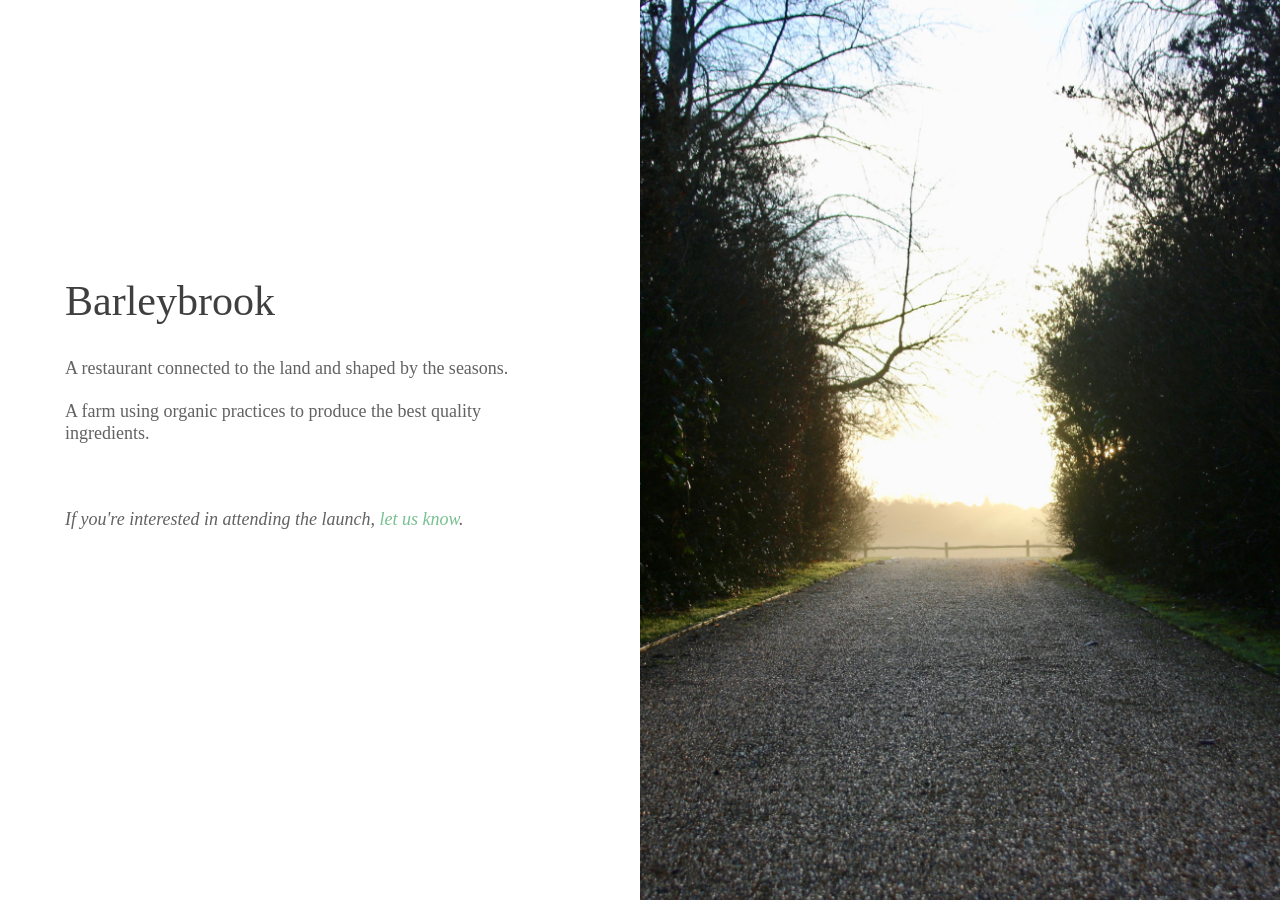
==== index.html @ 2bc791a8 "Barleybrook v2" ====
<!DOCTYPE html>
<html lang="en">
<head>
	<title>Barleybrook</title>
	<meta charset="UTF-8">
	<meta name="viewport" content="width=device-width, initial-scale=1">
<!--===============================================================================================-->	
	<link rel="icon" type="image/png" href="images/icons/favicon1.ico"/>
<!--===============================================================================================-->
	<link rel="stylesheet" type="text/css" href="vendor/bootstrap/css/bootstrap.min.css">
<!--===============================================================================================-->
	<link rel="stylesheet" type="text/css" href="fonts/font-awesome-4.7.0/css/font-awesome.min.css">
<!--===============================================================================================-->
	<link rel="stylesheet" type="text/css" href="fonts/iconic/css/material-design-iconic-font.min.css">
<!--===============================================================================================-->
	<link rel="stylesheet" type="text/css" href="vendor/animate/animate.css">
<!--===============================================================================================-->
	<link rel="stylesheet" type="text/css" href="vendor/select2/select2.min.css">
<!--===============================================================================================-->
	<link rel="stylesheet" type="text/css" href="css/util.css">
	<link rel="stylesheet" type="text/css" href="css/main.css">
<!--===============================================================================================-->
</head>
<body>

	<!-- <script type="text/javascript" src="//downloads.mailchimp.com/js/signup-forms/popup/embed.js" data-dojo-config="usePlainJson: true, isDebug: false"></script><script type="text/javascript">require(["mojo/signup-forms/Loader"], function(L) { L.start({"baseUrl":"mc.us19.list-manage.com","uuid":"035cc3b96e3d96287c7f65a56","lid":"2fcb2c827c"}) })</script>
	
			 -->

	<div class="flex-w flex-str size1 overlay1">
		<div class="flex-w flex-col-sb wsize1 bg0 p-l-65 p-t-37 p-b-50 p-r-80 respon1">
			<div class="wrappic1">
			</div>		
	
			<div class="w-full flex-c-m p-t-80 p-b-90">
				<div class="wsize2">
					<h3 class="l1-txt1 p-b-34 respon3">
						Barleybrook
					</h3>

					<p class="m2-txt1 p-b-46">
						A restaurant connected to the land and shaped by the seasons.<br><br>A farm using organic practices to produce the best quality ingredients.<br><br><br><br><em>If you're interested in attending the launch, <a href="mailto:matthew@barleybrook.com?Subject=Barleybrook - Launch">let us know</a>.</em>
					</p>

					<form class="">
						<div class="" data-validate = "">
							<input class="" type="" name="" placeholder="">

							
						</div>		
					</form>
				</div>
			</div>
			
			<div class="flex-w">
			</div>
		</div>
			

		<div class="wsize1 simpleslide100-parent respon2">
			<!--  -->
			<div class="simpleslide100">
				<div class="simpleslide100-item bg-img1" style="background-image: url('images/bg01.jpg');"></div>
				<div class="simpleslide100-item bg-img1" style="background-image: url('images/bg02.jpg');"></div>
				<div class="simpleslide100-item bg-img1" style="background-image: url('images/bg03.jpg');"></div>
				<div class="simpleslide100-item bg-img1" style="background-image: url('images/bg04.jpg');"></div>
				<div class="simpleslide100-item bg-img1" style="background-image: url('images/bg05.jpg');"></div>
				<div class="simpleslide100-item bg-img1" style="background-image: url('images/bg06.jpg');"></div>
				<div class="simpleslide100-item bg-img1" style="background-image: url('images/bg07.jpg');"></div>
			</div>
		</div>
	</div>

<!--===============================================================================================-->	
	<script src="vendor/jquery/jquery-3.2.1.min.js"></script>
<!--===============================================================================================-->
	<script src="vendor/bootstrap/js/popper.js"></script>
	<script src="vendor/bootstrap/js/bootstrap.min.js"></script>
<!--===============================================================================================-->
	<script src="vendor/select2/select2.min.js"></script>
<!--===============================================================================================-->
	<script src="vendor/tilt/tilt.jquery.min.js"></script>
<!--===============================================================================================-->
	<script src="js/main.js"></script>

</body>
</html>
---- fonts/iconic/css/material-design-iconic-font.min.css ----
@font-face{font-family:Material-Design-Iconic-Font;src:url(../fonts/Material-Design-Iconic-Font.woff2?v=2.2.0) format('woff2'),url(../fonts/Material-Design-Iconic-Font.woff?v=2.2.0) format('woff'),url(../fonts/Material-Design-Iconic-Font.ttf?v=2.2.0) format('truetype')}.zmdi{display:inline-block;font:normal normal normal 14px/1 'Material-Design-Iconic-Font';font-size:inherit;text-rendering:auto;-webkit-font-smoothing:antialiased;-moz-osx-font-smoothing:grayscale}.zmdi-hc-lg{font-size:1.33333333em;line-height:.75em;vertical-align:-15%}.zmdi-hc-2x{font-size:2em}.zmdi-hc-3x{font-size:3em}.zmdi-hc-4x{font-size:4em}.zmdi-hc-5x{font-size:5em}.zmdi-hc-fw{width:1.28571429em;text-align:center}.zmdi-hc-ul{padding-left:0;margin-left:2.14285714em;list-style-type:none}.zmdi-hc-ul>li{position:relative}.zmdi-hc-li{position:absolute;left:-2.14285714em;width:2.14285714em;top:.14285714em;text-align:center}.zmdi-hc-li.zmdi-hc-lg{left:-1.85714286em}.zmdi-hc-border{padding:.1em .25em;border:solid .1em #9e9e9e;border-radius:2px}.zmdi-hc-border-circle{padding:.1em .25em;border:solid .1em #9e9e9e;border-radius:50%}.zmdi.pull-left{float:left;margin-right:.15em}.zmdi.pull-right{float:right;margin-left:.15em}.zmdi-hc-spin{-webkit-animation:zmdi-spin 1.5s infinite linear;animation:zmdi-spin 1.5s infinite linear}.zmdi-hc-spin-reverse{-webkit-animation:zmdi-spin-reverse 1.5s infinite linear;animation:zmdi-spin-reverse 1.5s infinite linear}@-webkit-keyframes zmdi-spin{0%{-webkit-transform:rotate(0deg);transform:rotate(0deg)}100%{-webkit-transform:rotate(359deg);transform:rotate(359deg)}}@keyframes zmdi-spin{0%{-webkit-transform:rotate(0deg);transform:rotate(0deg)}100%{-webkit-transform:rotate(359deg);transform:rotate(359deg)}}@-webkit-keyframes zmdi-spin-reverse{0%{-webkit-transform:rotate(0deg);transform:rotate(0deg)}100%{-webkit-transform:rotate(-359deg);transform:rotate(-359deg)}}@keyframes zmdi-spin-reverse{0%{-webkit-transform:rotate(0deg);transform:rotate(0deg)}100%{-webkit-transform:rotate(-359deg);transform:rotate(-359deg)}}.zmdi-hc-rotate-90{-webkit-transform:rotate(90deg);-ms-transform:rotate(90deg);transform:rotate(90deg)}.zmdi-hc-rotate-180{-webkit-transform:rotate(180deg);-ms-transform:rotate(180deg);transform:rotate(180deg)}.zmdi-hc-rotate-270{-webkit-transform:rotate(270deg);-ms-transform:rotate(270deg);transform:rotate(270deg)}.zmdi-hc-flip-horizontal{-webkit-transform:scale(-1,1);-ms-transform:scale(-1,1);transform:scale(-1,1)}.zmdi-hc-flip-vertical{-webkit-transform:scale(1,-1);-ms-transform:scale(1,-1);transform:scale(1,-1)}.zmdi-hc-stack{position:relative;display:inline-block;width:2em;height:2em;line-height:2em;vertical-align:middle}.zmdi-hc-stack-1x,.zmdi-hc-stack-2x{position:absolute;left:0;width:100%;text-align:center}.zmdi-hc-stack-1x{line-height:inherit}.zmdi-hc-stack-2x{font-size:2em}.zmdi-hc-inverse{color:#fff}.zmdi-3d-rotation:before{content:'\f101'}.zmdi-airplane-off:before{content:'\f102'}.zmdi-airplane:before{content:'\f103'}.zmdi-album:before{content:'\f104'}.zmdi-archive:before{content:'\f105'}.zmdi-assignment-account:before{content:'\f106'}.zmdi-assignment-alert:before{content:'\f107'}.zmdi-assignment-check:before{content:'\f108'}.zmdi-assignment-o:before{content:'\f109'}.zmdi-assignment-return:before{content:'\f10a'}.zmdi-assignment-returned:before{content:'\f10b'}.zmdi-assignment:before{content:'\f10c'}.zmdi-attachment-alt:before{content:'\f10d'}.zmdi-attachment:before{content:'\f10e'}.zmdi-audio:before{content:'\f10f'}.zmdi-badge-check:before{content:'\f110'}.zmdi-balance-wallet:before{content:'\f111'}.zmdi-balance:before{content:'\f112'}.zmdi-battery-alert:before{content:'\f113'}.zmdi-battery-flash:before{content:'\f114'}.zmdi-battery-unknown:before{content:'\f115'}.zmdi-battery:before{content:'\f116'}.zmdi-bike:before{content:'\f117'}.zmdi-block-alt:before{content:'\f118'}.zmdi-block:before{content:'\f119'}.zmdi-boat:before{content:'\f11a'}.zmdi-book-image:before{content:'\f11b'}.zmdi-book:before{content:'\f11c'}.zmdi-bookmark-outline:before{content:'\f11d'}.zmdi-bookmark:before{content:'\f11e'}.zmdi-brush:before{content:'\f11f'}.zmdi-bug:before{content:'\f120'}.zmdi-bus:before{content:'\f121'}.zmdi-cake:before{content:'\f122'}.zmdi-car-taxi:before{content:'\f123'}.zmdi-car-wash:before{content:'\f124'}.zmdi-car:before{content:'\f125'}.zmdi-card-giftcard:before{content:'\f126'}.zmdi-card-membership:before{content:'\f127'}.zmdi-card-travel:before{content:'\f128'}.zmdi-card:before{content:'\f129'}.zmdi-case-check:before{content:'\f12a'}.zmdi-case-download:before{content:'\f12b'}.zmdi-case-play:before{content:'\f12c'}.zmdi-case:before{content:'\f12d'}.zmdi-cast-connected:before{content:'\f12e'}.zmdi-cast:before{content:'\f12f'}.zmdi-chart-donut:before{content:'\f130'}.zmdi-chart:before{content:'\f131'}.zmdi-city-alt:before{content:'\f132'}.zmdi-city:before{content:'\f133'}.zmdi-close-circle-o:before{content:'\f134'}.zmdi-close-circle:before{content:'\f135'}.zmdi-close:before{content:'\f136'}.zmdi-cocktail:before{content:'\f137'}.zmdi-code-setting:before{content:'\f138'}.zmdi-code-smartphone:before{content:'\f139'}.zmdi-code:before{content:'\f13a'}.zmdi-coffee:before{content:'\f13b'}.zmdi-collection-bookmark:before{content:'\f13c'}.zmdi-collection-case-play:before{content:'\f13d'}.zmdi-collection-folder-image:before{content:'\f13e'}.zmdi-collection-image-o:before{content:'\f13f'}.zmdi-collection-image:before{content:'\f140'}.zmdi-collection-item-1:before{content:'\f141'}.zmdi-collection-item-2:before{content:'\f142'}.zmdi-collection-item-3:before{content:'\f143'}.zmdi-collection-item-4:before{content:'\f144'}.zmdi-collection-item-5:before{content:'\f145'}.zmdi-collection-item-6:before{content:'\f146'}.zmdi-collection-item-7:before{content:'\f147'}.zmdi-collection-item-8:before{content:'\f148'}.zmdi-collection-item-9-plus:before{content:'\f149'}.zmdi-collection-item-9:before{content:'\f14a'}.zmdi-collection-item:before{content:'\f14b'}.zmdi-collection-music:before{content:'\f14c'}.zmdi-collection-pdf:before{content:'\f14d'}.zmdi-collection-plus:before{content:'\f14e'}.zmdi-collection-speaker:before{content:'\f14f'}.zmdi-collection-text:before{content:'\f150'}.zmdi-collection-video:before{content:'\f151'}.zmdi-compass:before{content:'\f152'}.zmdi-cutlery:before{content:'\f153'}.zmdi-delete:before{content:'\f154'}.zmdi-dialpad:before{content:'\f155'}.zmdi-dns:before{content:'\f156'}.zmdi-drink:before{content:'\f157'}.zmdi-edit:before{content:'\f158'}.zmdi-email-open:before{content:'\f159'}.zmdi-email:before{content:'\f15a'}.zmdi-eye-off:before{content:'\f15b'}.zmdi-eye:before{content:'\f15c'}.zmdi-eyedropper:before{content:'\f15d'}.zmdi-favorite-outline:before{content:'\f15e'}.zmdi-favorite:before{content:'\f15f'}.zmdi-filter-list:before{content:'\f160'}.zmdi-fire:before{content:'\f161'}.zmdi-flag:before{content:'\f162'}.zmdi-flare:before{content:'\f163'}.zmdi-flash-auto:before{content:'\f164'}.zmdi-flash-off:before{content:'\f165'}.zmdi-flash:before{content:'\f166'}.zmdi-flip:before{content:'\f167'}.zmdi-flower-alt:before{content:'\f168'}.zmdi-flower:before{content:'\f169'}.zmdi-font:before{content:'\f16a'}.zmdi-fullscreen-alt:before{content:'\f16b'}.zmdi-fullscreen-exit:before{content:'\f16c'}.zmdi-fullscreen:before{content:'\f16d'}.zmdi-functions:before{content:'\f16e'}.zmdi-gas-station:before{content:'\f16f'}.zmdi-gesture:before{content:'\f170'}.zmdi-globe-alt:before{content:'\f171'}.zmdi-globe-lock:before{content:'\f172'}.zmdi-globe:before{content:'\f173'}.zmdi-graduation-cap:before{content:'\f174'}.zmdi-home:before{content:'\f175'}.zmdi-hospital-alt:before{content:'\f176'}.zmdi-hospital:before{content:'\f177'}.zmdi-hotel:before{content:'\f178'}.zmdi-hourglass-alt:before{content:'\f179'}.zmdi-hourglass-outline:before{content:'\f17a'}.zmdi-hourglass:before{content:'\f17b'}.zmdi-http:before{content:'\f17c'}.zmdi-image-alt:before{content:'\f17d'}.zmdi-image-o:before{content:'\f17e'}.zmdi-image:before{content:'\f17f'}.zmdi-inbox:before{content:'\f180'}.zmdi-invert-colors-off:before{content:'\f181'}.zmdi-invert-colors:before{content:'\f182'}.zmdi-key:before{content:'\f183'}.zmdi-label-alt-outline:before{content:'\f184'}.zmdi-label-alt:before{content:'\f185'}.zmdi-label-heart:before{content:'\f186'}.zmdi-label:before{content:'\f187'}.zmdi-labels:before{content:'\f188'}.zmdi-lamp:before{content:'\f189'}.zmdi-landscape:before{content:'\f18a'}.zmdi-layers-off:before{content:'\f18b'}.zmdi-layers:before{content:'\f18c'}.zmdi-library:before{content:'\f18d'}.zmdi-link:before{content:'\f18e'}.zmdi-lock-open:before{content:'\f18f'}.zmdi-lock-outline:before{content:'\f190'}.zmdi-lock:before{content:'\f191'}.zmdi-mail-reply-all:before{content:'\f192'}.zmdi-mail-reply:before{content:'\f193'}.zmdi-mail-send:before{content:'\f194'}.zmdi-mall:before{content:'\f195'}.zmdi-map:before{content:'\f196'}.zmdi-menu:before{content:'\f197'}.zmdi-money-box:before{content:'\f198'}.zmdi-money-off:before{content:'\f199'}.zmdi-money:before{content:'\f19a'}.zmdi-more-vert:before{content:'\f19b'}.zmdi-more:before{content:'\f19c'}.zmdi-movie-alt:before{content:'\f19d'}.zmdi-movie:before{content:'\f19e'}.zmdi-nature-people:before{content:'\f19f'}.zmdi-nature:before{content:'\f1a0'}.zmdi-navigation:before{content:'\f1a1'}.zmdi-open-in-browser:before{content:'\f1a2'}.zmdi-open-in-new:before{content:'\f1a3'}.zmdi-palette:before{content:'\f1a4'}.zmdi-parking:before{content:'\f1a5'}.zmdi-pin-account:before{content:'\f1a6'}.zmdi-pin-assistant:before{content:'\f1a7'}.zmdi-pin-drop:before{content:'\f1a8'}.zmdi-pin-help:before{content:'\f1a9'}.zmdi-pin-off:before{content:'\f1aa'}.zmdi-pin:before{content:'\f1ab'}.zmdi-pizza:before{content:'\f1ac'}.zmdi-plaster:before{content:'\f1ad'}.zmdi-power-setting:before{content:'\f1ae'}.zmdi-power:before{content:'\f1af'}.zmdi-print:before{content:'\f1b0'}.zmdi-puzzle-piece:before{content:'\f1b1'}.zmdi-quote:before{content:'\f1b2'}.zmdi-railway:before{content:'\f1b3'}.zmdi-receipt:before{content:'\f1b4'}.zmdi-refresh-alt:before{content:'\f1b5'}.zmdi-refresh-sync-alert:before{content:'\f1b6'}.zmdi-refresh-sync-off:before{content:'\f1b7'}.zmdi-refresh-sync:before{content:'\f1b8'}.zmdi-refresh:before{content:'\f1b9'}.zmdi-roller:before{content:'\f1ba'}.zmdi-ruler:before{content:'\f1bb'}.zmdi-scissors:before{content:'\f1bc'}.zmdi-screen-rotation-lock:before{content:'\f1bd'}.zmdi-screen-rotation:before{content:'\f1be'}.zmdi-search-for:before{content:'\f1bf'}.zmdi-search-in-file:before{content:'\f1c0'}.zmdi-search-in-page:before{content:'\f1c1'}.zmdi-search-replace:before{content:'\f1c2'}.zmdi-search:before{content:'\f1c3'}.zmdi-seat:before{content:'\f1c4'}.zmdi-settings-square:before{content:'\f1c5'}.zmdi-settings:before{content:'\f1c6'}.zmdi-shield-check:before{content:'\f1c7'}.zmdi-shield-security:before{content:'\f1c8'}.zmdi-shopping-basket:before{content:'\f1c9'}.zmdi-shopping-cart-plus:before{content:'\f1ca'}.zmdi-shopping-cart:before{content:'\f1cb'}.zmdi-sign-in:before{content:'\f1cc'}.zmdi-sort-amount-asc:before{content:'\f1cd'}.zmdi-sort-amount-desc:before{content:'\f1ce'}.zmdi-sort-asc:before{content:'\f1cf'}.zmdi-sort-desc:before{content:'\f1d0'}.zmdi-spellcheck:before{content:'\f1d1'}.zmdi-storage:before{content:'\f1d2'}.zmdi-store-24:before{content:'\f1d3'}.zmdi-store:before{content:'\f1d4'}.zmdi-subway:before{content:'\f1d5'}.zmdi-sun:before{content:'\f1d6'}.zmdi-tab-unselected:before{content:'\f1d7'}.zmdi-tab:before{content:'\f1d8'}.zmdi-tag-close:before{content:'\f1d9'}.zmdi-tag-more:before{content:'\f1da'}.zmdi-tag:before{content:'\f1db'}.zmdi-thumb-down:before{content:'\f1dc'}.zmdi-thumb-up-down:before{content:'\f1dd'}.zmdi-thumb-up:before{content:'\f1de'}.zmdi-ticket-star:before{content:'\f1df'}.zmdi-toll:before{content:'\f1e0'}.zmdi-toys:before{content:'\f1e1'}.zmdi-traffic:before{content:'\f1e2'}.zmdi-translate:before{content:'\f1e3'}.zmdi-triangle-down:before{content:'\f1e4'}.zmdi-triangle-up:before{content:'\f1e5'}.zmdi-truck:before{content:'\f1e6'}.zmdi-turning-sign:before{content:'\f1e7'}.zmdi-wallpaper:before{content:'\f1e8'}.zmdi-washing-machine:before{content:'\f1e9'}.zmdi-window-maximize:before{content:'\f1ea'}.zmdi-window-minimize:before{content:'\f1eb'}.zmdi-window-restore:before{content:'\f1ec'}.zmdi-wrench:before{content:'\f1ed'}.zmdi-zoom-in:before{content:'\f1ee'}.zmdi-zoom-out:before{content:'\f1ef'}.zmdi-alert-circle-o:before{content:'\f1f0'}.zmdi-alert-circle:before{content:'\f1f1'}.zmdi-alert-octagon:before{content:'\f1f2'}.zmdi-alert-polygon:before{content:'\f1f3'}.zmdi-alert-triangle:before{content:'\f1f4'}.zmdi-help-outline:before{content:'\f1f5'}.zmdi-help:before{content:'\f1f6'}.zmdi-info-outline:before{content:'\f1f7'}.zmdi-info:before{content:'\f1f8'}.zmdi-notifications-active:before{content:'\f1f9'}.zmdi-notifications-add:before{content:'\f1fa'}.zmdi-notifications-none:before{content:'\f1fb'}.zmdi-notifications-off:before{content:'\f1fc'}.zmdi-notifications-paused:before{content:'\f1fd'}.zmdi-notifications:before{content:'\f1fe'}.zmdi-account-add:before{content:'\f1ff'}.zmdi-account-box-mail:before{content:'\f200'}.zmdi-account-box-o:before{content:'\f201'}.zmdi-account-box-phone:before{content:'\f202'}.zmdi-account-box:before{content:'\f203'}.zmdi-account-calendar:before{content:'\f204'}.zmdi-account-circle:before{content:'\f205'}.zmdi-account-o:before{content:'\f206'}.zmdi-account:before{content:'\f207'}.zmdi-accounts-add:before{content:'\f208'}.zmdi-accounts-alt:before{content:'\f209'}.zmdi-accounts-list-alt:before{content:'\f20a'}.zmdi-accounts-list:before{content:'\f20b'}.zmdi-accounts-outline:before{content:'\f20c'}.zmdi-accounts:before{content:'\f20d'}.zmdi-face:before{content:'\f20e'}.zmdi-female:before{content:'\f20f'}.zmdi-male-alt:before{content:'\f210'}.zmdi-male-female:before{content:'\f211'}.zmdi-male:before{content:'\f212'}.zmdi-mood-bad:before{content:'\f213'}.zmdi-mood:before{content:'\f214'}.zmdi-run:before{content:'\f215'}.zmdi-walk:before{content:'\f216'}.zmdi-cloud-box:before{content:'\f217'}.zmdi-cloud-circle:before{content:'\f218'}.zmdi-cloud-done:before{content:'\f219'}.zmdi-cloud-download:before{content:'\f21a'}.zmdi-cloud-off:before{content:'\f21b'}.zmdi-cloud-outline-alt:before{content:'\f21c'}.zmdi-cloud-outline:before{content:'\f21d'}.zmdi-cloud-upload:before{content:'\f21e'}.zmdi-cloud:before{content:'\f21f'}.zmdi-download:before{content:'\f220'}.zmdi-file-plus:before{content:'\f221'}.zmdi-file-text:before{content:'\f222'}.zmdi-file:before{content:'\f223'}.zmdi-folder-outline:before{content:'\f224'}.zmdi-folder-person:before{content:'\f225'}.zmdi-folder-star-alt:before{content:'\f226'}.zmdi-folder-star:before{content:'\f227'}.zmdi-folder:before{content:'\f228'}.zmdi-gif:before{content:'\f229'}.zmdi-upload:before{content:'\f22a'}.zmdi-border-all:before{content:'\f22b'}.zmdi-border-bottom:before{content:'\f22c'}.zmdi-border-clear:before{content:'\f22d'}.zmdi-border-color:before{content:'\f22e'}.zmdi-border-horizontal:before{content:'\f22f'}.zmdi-border-inner:before{content:'\f230'}.zmdi-border-left:before{content:'\f231'}.zmdi-border-outer:before{content:'\f232'}.zmdi-border-right:before{content:'\f233'}.zmdi-border-style:before{content:'\f234'}.zmdi-border-top:before{content:'\f235'}.zmdi-border-vertical:before{content:'\f236'}.zmdi-copy:before{content:'\f237'}.zmdi-crop:before{content:'\f238'}.zmdi-format-align-center:before{content:'\f239'}.zmdi-format-align-justify:before{content:'\f23a'}.zmdi-format-align-left:before{content:'\f23b'}.zmdi-format-align-right:before{content:'\f23c'}.zmdi-format-bold:before{content:'\f23d'}.zmdi-format-clear-all:before{content:'\f23e'}.zmdi-format-clear:before{content:'\f23f'}.zmdi-format-color-fill:before{content:'\f240'}.zmdi-format-color-reset:before{content:'\f241'}.zmdi-format-color-text:before{content:'\f242'}.zmdi-format-indent-decrease:before{content:'\f243'}.zmdi-format-indent-increase:before{content:'\f244'}.zmdi-format-italic:before{content:'\f245'}.zmdi-format-line-spacing:before{content:'\f246'}.zmdi-format-list-bulleted:before{content:'\f247'}.zmdi-format-list-numbered:before{content:'\f248'}.zmdi-format-ltr:before{content:'\f249'}.zmdi-format-rtl:before{content:'\f24a'}.zmdi-format-size:before{content:'\f24b'}.zmdi-format-strikethrough-s:before{content:'\f24c'}.zmdi-format-strikethrough:before{content:'\f24d'}.zmdi-format-subject:before{content:'\f24e'}.zmdi-format-underlined:before{content:'\f24f'}.zmdi-format-valign-bottom:before{content:'\f250'}.zmdi-format-valign-center:before{content:'\f251'}.zmdi-format-valign-top:before{content:'\f252'}.zmdi-redo:before{content:'\f253'}.zmdi-select-all:before{content:'\f254'}.zmdi-space-bar:before{content:'\f255'}.zmdi-text-format:before{content:'\f256'}.zmdi-transform:before{content:'\f257'}.zmdi-undo:before{content:'\f258'}.zmdi-wrap-text:before{content:'\f259'}.zmdi-comment-alert:before{content:'\f25a'}.zmdi-comment-alt-text:before{content:'\f25b'}.zmdi-comment-alt:before{content:'\f25c'}.zmdi-comment-edit:before{content:'\f25d'}.zmdi-comment-image:before{content:'\f25e'}.zmdi-comment-list:before{content:'\f25f'}.zmdi-comment-more:before{content:'\f260'}.zmdi-comment-outline:before{content:'\f261'}.zmdi-comment-text-alt:before{content:'\f262'}.zmdi-comment-text:before{content:'\f263'}.zmdi-comment-video:before{content:'\f264'}.zmdi-comment:before{content:'\f265'}.zmdi-comments:before{content:'\f266'}.zmdi-check-all:before{content:'\f267'}.zmdi-check-circle-u:before{content:'\f268'}.zmdi-check-circle:before{content:'\f269'}.zmdi-check-square:before{content:'\f26a'}.zmdi-check:before{content:'\f26b'}.zmdi-circle-o:before{content:'\f26c'}.zmdi-circle:before{content:'\f26d'}.zmdi-dot-circle-alt:before{content:'\f26e'}.zmdi-dot-circle:before{content:'\f26f'}.zmdi-minus-circle-outline:before{content:'\f270'}.zmdi-minus-circle:before{content:'\f271'}.zmdi-minus-square:before{content:'\f272'}.zmdi-minus:before{content:'\f273'}.zmdi-plus-circle-o-duplicate:before{content:'\f274'}.zmdi-plus-circle-o:before{content:'\f275'}.zmdi-plus-circle:before{content:'\f276'}.zmdi-plus-square:before{content:'\f277'}.zmdi-plus:before{content:'\f278'}.zmdi-square-o:before{content:'\f279'}.zmdi-star-circle:before{content:'\f27a'}.zmdi-star-half:before{content:'\f27b'}.zmdi-star-outline:before{content:'\f27c'}.zmdi-star:before{content:'\f27d'}.zmdi-bluetooth-connected:before{content:'\f27e'}.zmdi-bluetooth-off:before{content:'\f27f'}.zmdi-bluetooth-search:before{content:'\f280'}.zmdi-bluetooth-setting:before{content:'\f281'}.zmdi-bluetooth:before{content:'\f282'}.zmdi-camera-add:before{content:'\f283'}.zmdi-camera-alt:before{content:'\f284'}.zmdi-camera-bw:before{content:'\f285'}.zmdi-camera-front:before{content:'\f286'}.zmdi-camera-mic:before{content:'\f287'}.zmdi-camera-party-mode:before{content:'\f288'}.zmdi-camera-rear:before{content:'\f289'}.zmdi-camera-roll:before{content:'\f28a'}.zmdi-camera-switch:before{content:'\f28b'}.zmdi-camera:before{content:'\f28c'}.zmdi-card-alert:before{content:'\f28d'}.zmdi-card-off:before{content:'\f28e'}.zmdi-card-sd:before{content:'\f28f'}.zmdi-card-sim:before{content:'\f290'}.zmdi-desktop-mac:before{content:'\f291'}.zmdi-desktop-windows:before{content:'\f292'}.zmdi-device-hub:before{content:'\f293'}.zmdi-devices-off:before{content:'\f294'}.zmdi-devices:before{content:'\f295'}.zmdi-dock:before{content:'\f296'}.zmdi-floppy:before{content:'\f297'}.zmdi-gamepad:before{content:'\f298'}.zmdi-gps-dot:before{content:'\f299'}.zmdi-gps-off:before{content:'\f29a'}.zmdi-gps:before{content:'\f29b'}.zmdi-headset-mic:before{content:'\f29c'}.zmdi-headset:before{content:'\f29d'}.zmdi-input-antenna:before{content:'\f29e'}.zmdi-input-composite:before{content:'\f29f'}.zmdi-input-hdmi:before{content:'\f2a0'}.zmdi-input-power:before{content:'\f2a1'}.zmdi-input-svideo:before{content:'\f2a2'}.zmdi-keyboard-hide:before{content:'\f2a3'}.zmdi-keyboard:before{content:'\f2a4'}.zmdi-laptop-chromebook:before{content:'\f2a5'}.zmdi-laptop-mac:before{content:'\f2a6'}.zmdi-laptop:before{content:'\f2a7'}.zmdi-mic-off:before{content:'\f2a8'}.zmdi-mic-outline:before{content:'\f2a9'}.zmdi-mic-setting:before{content:'\f2aa'}.zmdi-mic:before{content:'\f2ab'}.zmdi-mouse:before{content:'\f2ac'}.zmdi-network-alert:before{content:'\f2ad'}.zmdi-network-locked:before{content:'\f2ae'}.zmdi-network-off:before{content:'\f2af'}.zmdi-network-outline:before{content:'\f2b0'}.zmdi-network-setting:before{content:'\f2b1'}.zmdi-network:before{content:'\f2b2'}.zmdi-phone-bluetooth:before{content:'\f2b3'}.zmdi-phone-end:before{content:'\f2b4'}.zmdi-phone-forwarded:before{content:'\f2b5'}.zmdi-phone-in-talk:before{content:'\f2b6'}.zmdi-phone-locked:before{content:'\f2b7'}.zmdi-phone-missed:before{content:'\f2b8'}.zmdi-phone-msg:before{content:'\f2b9'}.zmdi-phone-paused:before{content:'\f2ba'}.zmdi-phone-ring:before{content:'\f2bb'}.zmdi-phone-setting:before{content:'\f2bc'}.zmdi-phone-sip:before{content:'\f2bd'}.zmdi-phone:before{content:'\f2be'}.zmdi-portable-wifi-changes:before{content:'\f2bf'}.zmdi-portable-wifi-off:before{content:'\f2c0'}.zmdi-portable-wifi:before{content:'\f2c1'}.zmdi-radio:before{content:'\f2c2'}.zmdi-reader:before{content:'\f2c3'}.zmdi-remote-control-alt:before{content:'\f2c4'}.zmdi-remote-control:before{content:'\f2c5'}.zmdi-router:before{content:'\f2c6'}.zmdi-scanner:before{content:'\f2c7'}.zmdi-smartphone-android:before{content:'\f2c8'}.zmdi-smartphone-download:before{content:'\f2c9'}.zmdi-smartphone-erase:before{content:'\f2ca'}.zmdi-smartphone-info:before{content:'\f2cb'}.zmdi-smartphone-iphone:before{content:'\f2cc'}.zmdi-smartphone-landscape-lock:before{content:'\f2cd'}.zmdi-smartphone-landscape:before{content:'\f2ce'}.zmdi-smartphone-lock:before{content:'\f2cf'}.zmdi-smartphone-portrait-lock:before{content:'\f2d0'}.zmdi-smartphone-ring:before{content:'\f2d1'}.zmdi-smartphone-setting:before{content:'\f2d2'}.zmdi-smartphone-setup:before{content:'\f2d3'}.zmdi-smartphone:before{content:'\f2d4'}.zmdi-speaker:before{content:'\f2d5'}.zmdi-tablet-android:before{content:'\f2d6'}.zmdi-tablet-mac:before{content:'\f2d7'}.zmdi-tablet:before{content:'\f2d8'}.zmdi-tv-alt-play:before{content:'\f2d9'}.zmdi-tv-list:before{content:'\f2da'}.zmdi-tv-play:before{content:'\f2db'}.zmdi-tv:before{content:'\f2dc'}.zmdi-usb:before{content:'\f2dd'}.zmdi-videocam-off:before{content:'\f2de'}.zmdi-videocam-switch:before{content:'\f2df'}.zmdi-videocam:before{content:'\f2e0'}.zmdi-watch:before{content:'\f2e1'}.zmdi-wifi-alt-2:before{content:'\f2e2'}.zmdi-wifi-alt:before{content:'\f2e3'}.zmdi-wifi-info:before{content:'\f2e4'}.zmdi-wifi-lock:before{content:'\f2e5'}.zmdi-wifi-off:before{content:'\f2e6'}.zmdi-wifi-outline:before{content:'\f2e7'}.zmdi-wifi:before{content:'\f2e8'}.zmdi-arrow-left-bottom:before{content:'\f2e9'}.zmdi-arrow-left:before{content:'\f2ea'}.zmdi-arrow-merge:before{content:'\f2eb'}.zmdi-arrow-missed:before{content:'\f2ec'}.zmdi-arrow-right-top:before{content:'\f2ed'}.zmdi-arrow-right:before{content:'\f2ee'}.zmdi-arrow-split:before{content:'\f2ef'}.zmdi-arrows:before{content:'\f2f0'}.zmdi-caret-down-circle:before{content:'\f2f1'}.zmdi-caret-down:before{content:'\f2f2'}.zmdi-caret-left-circle:before{content:'\f2f3'}.zmdi-caret-left:before{content:'\f2f4'}.zmdi-caret-right-circle:before{content:'\f2f5'}.zmdi-caret-right:before{content:'\f2f6'}.zmdi-caret-up-circle:before{content:'\f2f7'}.zmdi-caret-up:before{content:'\f2f8'}.zmdi-chevron-down:before{content:'\f2f9'}.zmdi-chevron-left:before{content:'\f2fa'}.zmdi-chevron-right:before{content:'\f2fb'}.zmdi-chevron-up:before{content:'\f2fc'}.zmdi-forward:before{content:'\f2fd'}.zmdi-long-arrow-down:before{content:'\f2fe'}.zmdi-long-arrow-left:before{content:'\f2ff'}.zmdi-long-arrow-return:before{content:'\f300'}.zmdi-long-arrow-right:before{content:'\f301'}.zmdi-long-arrow-tab:before{content:'\f302'}.zmdi-long-arrow-up:before{content:'\f303'}.zmdi-rotate-ccw:before{content:'\f304'}.zmdi-rotate-cw:before{content:'\f305'}.zmdi-rotate-left:before{content:'\f306'}.zmdi-rotate-right:before{content:'\f307'}.zmdi-square-down:before{content:'\f308'}.zmdi-square-right:before{content:'\f309'}.zmdi-swap-alt:before{content:'\f30a'}.zmdi-swap-vertical-circle:before{content:'\f30b'}.zmdi-swap-vertical:before{content:'\f30c'}.zmdi-swap:before{content:'\f30d'}.zmdi-trending-down:before{content:'\f30e'}.zmdi-trending-flat:before{content:'\f30f'}.zmdi-trending-up:before{content:'\f310'}.zmdi-unfold-less:before{content:'\f311'}.zmdi-unfold-more:before{content:'\f312'}.zmdi-apps:before{content:'\f313'}.zmdi-grid-off:before{content:'\f314'}.zmdi-grid:before{content:'\f315'}.zmdi-view-agenda:before{content:'\f316'}.zmdi-view-array:before{content:'\f317'}.zmdi-view-carousel:before{content:'\f318'}.zmdi-view-column:before{content:'\f319'}.zmdi-view-comfy:before{content:'\f31a'}.zmdi-view-compact:before{content:'\f31b'}.zmdi-view-dashboard:before{content:'\f31c'}.zmdi-view-day:before{content:'\f31d'}.zmdi-view-headline:before{content:'\f31e'}.zmdi-view-list-alt:before{content:'\f31f'}.zmdi-view-list:before{content:'\f320'}.zmdi-view-module:before{content:'\f321'}.zmdi-view-quilt:before{content:'\f322'}.zmdi-view-stream:before{content:'\f323'}.zmdi-view-subtitles:before{content:'\f324'}.zmdi-view-toc:before{content:'\f325'}.zmdi-view-web:before{content:'\f326'}.zmdi-view-week:before{content:'\f327'}.zmdi-widgets:before{content:'\f328'}.zmdi-alarm-check:before{content:'\f329'}.zmdi-alarm-off:before{content:'\f32a'}.zmdi-alarm-plus:before{content:'\f32b'}.zmdi-alarm-snooze:before{content:'\f32c'}.zmdi-alarm:before{content:'\f32d'}.zmdi-calendar-alt:before{content:'\f32e'}.zmdi-calendar-check:before{content:'\f32f'}.zmdi-calendar-close:before{content:'\f330'}.zmdi-calendar-note:before{content:'\f331'}.zmdi-calendar:before{content:'\f332'}.zmdi-time-countdown:before{content:'\f333'}.zmdi-time-interval:before{content:'\f334'}.zmdi-time-restore-setting:before{content:'\f335'}.zmdi-time-restore:before{content:'\f336'}.zmdi-time:before{content:'\f337'}.zmdi-timer-off:before{content:'\f338'}.zmdi-timer:before{content:'\f339'}.zmdi-android-alt:before{content:'\f33a'}.zmdi-android:before{content:'\f33b'}.zmdi-apple:before{content:'\f33c'}.zmdi-behance:before{content:'\f33d'}.zmdi-codepen:before{content:'\f33e'}.zmdi-dribbble:before{content:'\f33f'}.zmdi-dropbox:before{content:'\f340'}.zmdi-evernote:before{content:'\f341'}.zmdi-facebook-box:before{content:'\f342'}.zmdi-facebook:before{content:'\f343'}.zmdi-github-box:before{content:'\f344'}.zmdi-github:before{content:'\f345'}.zmdi-google-drive:before{content:'\f346'}.zmdi-google-earth:before{content:'\f347'}.zmdi-google-glass:before{content:'\f348'}.zmdi-google-maps:before{content:'\f349'}.zmdi-google-pages:before{content:'\f34a'}.zmdi-google-play:before{content:'\f34b'}.zmdi-google-plus-box:before{content:'\f34c'}.zmdi-google-plus:before{content:'\f34d'}.zmdi-google:before{content:'\f34e'}.zmdi-instagram:before{content:'\f34f'}.zmdi-language-css3:before{content:'\f350'}.zmdi-language-html5:before{content:'\f351'}.zmdi-language-javascript:before{content:'\f352'}.zmdi-language-python-alt:before{content:'\f353'}.zmdi-language-python:before{content:'\f354'}.zmdi-lastfm:before{content:'\f355'}.zmdi-linkedin-box:before{content:'\f356'}.zmdi-paypal:before{content:'\f357'}.zmdi-pinterest-box:before{content:'\f358'}.zmdi-pocket:before{content:'\f359'}.zmdi-polymer:before{content:'\f35a'}.zmdi-share:before{content:'\f35b'}.zmdi-stackoverflow:before{content:'\f35c'}.zmdi-steam-square:before{content:'\f35d'}.zmdi-steam:before{content:'\f35e'}.zmdi-twitter-box:before{content:'\f35f'}.zmdi-twitter:before{content:'\f360'}.zmdi-vk:before{content:'\f361'}.zmdi-wikipedia:before{content:'\f362'}.zmdi-windows:before{content:'\f363'}.zmdi-aspect-ratio-alt:before{content:'\f364'}.zmdi-aspect-ratio:before{content:'\f365'}.zmdi-blur-circular:before{content:'\f366'}.zmdi-blur-linear:before{content:'\f367'}.zmdi-blur-off:before{content:'\f368'}.zmdi-blur:before{content:'\f369'}.zmdi-brightness-2:before{content:'\f36a'}.zmdi-brightness-3:before{content:'\f36b'}.zmdi-brightness-4:before{content:'\f36c'}.zmdi-brightness-5:before{content:'\f36d'}.zmdi-brightness-6:before{content:'\f36e'}.zmdi-brightness-7:before{content:'\f36f'}.zmdi-brightness-auto:before{content:'\f370'}.zmdi-brightness-setting:before{content:'\f371'}.zmdi-broken-image:before{content:'\f372'}.zmdi-center-focus-strong:before{content:'\f373'}.zmdi-center-focus-weak:before{content:'\f374'}.zmdi-compare:before{content:'\f375'}.zmdi-crop-16-9:before{content:'\f376'}.zmdi-crop-3-2:before{content:'\f377'}.zmdi-crop-5-4:before{content:'\f378'}.zmdi-crop-7-5:before{content:'\f379'}.zmdi-crop-din:before{content:'\f37a'}.zmdi-crop-free:before{content:'\f37b'}.zmdi-crop-landscape:before{content:'\f37c'}.zmdi-crop-portrait:before{content:'\f37d'}.zmdi-crop-square:before{content:'\f37e'}.zmdi-exposure-alt:before{content:'\f37f'}.zmdi-exposure:before{content:'\f380'}.zmdi-filter-b-and-w:before{content:'\f381'}.zmdi-filter-center-focus:before{content:'\f382'}.zmdi-filter-frames:before{content:'\f383'}.zmdi-filter-tilt-shift:before{content:'\f384'}.zmdi-gradient:before{content:'\f385'}.zmdi-grain:before{content:'\f386'}.zmdi-graphic-eq:before{content:'\f387'}.zmdi-hdr-off:before{content:'\f388'}.zmdi-hdr-strong:before{content:'\f389'}.zmdi-hdr-weak:before{content:'\f38a'}.zmdi-hdr:before{content:'\f38b'}.zmdi-iridescent:before{content:'\f38c'}.zmdi-leak-off:before{content:'\f38d'}.zmdi-leak:before{content:'\f38e'}.zmdi-looks:before{content:'\f38f'}.zmdi-loupe:before{content:'\f390'}.zmdi-panorama-horizontal:before{content:'\f391'}.zmdi-panorama-vertical:before{content:'\f392'}.zmdi-panorama-wide-angle:before{content:'\f393'}.zmdi-photo-size-select-large:before{content:'\f394'}.zmdi-photo-size-select-small:before{content:'\f395'}.zmdi-picture-in-picture:before{content:'\f396'}.zmdi-slideshow:before{content:'\f397'}.zmdi-texture:before{content:'\f398'}.zmdi-tonality:before{content:'\f399'}.zmdi-vignette:before{content:'\f39a'}.zmdi-wb-auto:before{content:'\f39b'}.zmdi-eject-alt:before{content:'\f39c'}.zmdi-eject:before{content:'\f39d'}.zmdi-equalizer:before{content:'\f39e'}.zmdi-fast-forward:before{content:'\f39f'}.zmdi-fast-rewind:before{content:'\f3a0'}.zmdi-forward-10:before{content:'\f3a1'}.zmdi-forward-30:before{content:'\f3a2'}.zmdi-forward-5:before{content:'\f3a3'}.zmdi-hearing:before{content:'\f3a4'}.zmdi-pause-circle-outline:before{content:'\f3a5'}.zmdi-pause-circle:before{content:'\f3a6'}.zmdi-pause:before{content:'\f3a7'}.zmdi-play-circle-outline:before{content:'\f3a8'}.zmdi-play-circle:before{content:'\f3a9'}.zmdi-play:before{content:'\f3aa'}.zmdi-playlist-audio:before{content:'\f3ab'}.zmdi-playlist-plus:before{content:'\f3ac'}.zmdi-repeat-one:before{content:'\f3ad'}.zmdi-repeat:before{content:'\f3ae'}.zmdi-replay-10:before{content:'\f3af'}.zmdi-replay-30:before{content:'\f3b0'}.zmdi-replay-5:before{content:'\f3b1'}.zmdi-replay:before{content:'\f3b2'}.zmdi-shuffle:before{content:'\f3b3'}.zmdi-skip-next:before{content:'\f3b4'}.zmdi-skip-previous:before{content:'\f3b5'}.zmdi-stop:before{content:'\f3b6'}.zmdi-surround-sound:before{content:'\f3b7'}.zmdi-tune:before{content:'\f3b8'}.zmdi-volume-down:before{content:'\f3b9'}.zmdi-volume-mute:before{content:'\f3ba'}.zmdi-volume-off:before{content:'\f3bb'}.zmdi-volume-up:before{content:'\f3bc'}.zmdi-n-1-square:before{content:'\f3bd'}.zmdi-n-2-square:before{content:'\f3be'}.zmdi-n-3-square:before{content:'\f3bf'}.zmdi-n-4-square:before{content:'\f3c0'}.zmdi-n-5-square:before{content:'\f3c1'}.zmdi-n-6-square:before{content:'\f3c2'}.zmdi-neg-1:before{content:'\f3c3'}.zmdi-neg-2:before{content:'\f3c4'}.zmdi-plus-1:before{content:'\f3c5'}.zmdi-plus-2:before{content:'\f3c6'}.zmdi-sec-10:before{content:'\f3c7'}.zmdi-sec-3:before{content:'\f3c8'}.zmdi-zero:before{content:'\f3c9'}.zmdi-airline-seat-flat-angled:before{content:'\f3ca'}.zmdi-airline-seat-flat:before{content:'\f3cb'}.zmdi-airline-seat-individual-suite:before{content:'\f3cc'}.zmdi-airline-seat-legroom-extra:before{content:'\f3cd'}.zmdi-airline-seat-legroom-normal:before{content:'\f3ce'}.zmdi-airline-seat-legroom-reduced:before{content:'\f3cf'}.zmdi-airline-seat-recline-extra:before{content:'\f3d0'}.zmdi-airline-seat-recline-normal:before{content:'\f3d1'}.zmdi-airplay:before{content:'\f3d2'}.zmdi-closed-caption:before{content:'\f3d3'}.zmdi-confirmation-number:before{content:'\f3d4'}.zmdi-developer-board:before{content:'\f3d5'}.zmdi-disc-full:before{content:'\f3d6'}.zmdi-explicit:before{content:'\f3d7'}.zmdi-flight-land:before{content:'\f3d8'}.zmdi-flight-takeoff:before{content:'\f3d9'}.zmdi-flip-to-back:before{content:'\f3da'}.zmdi-flip-to-front:before{content:'\f3db'}.zmdi-group-work:before{content:'\f3dc'}.zmdi-hd:before{content:'\f3dd'}.zmdi-hq:before{content:'\f3de'}.zmdi-markunread-mailbox:before{content:'\f3df'}.zmdi-memory:before{content:'\f3e0'}.zmdi-nfc:before{content:'\f3e1'}.zmdi-play-for-work:before{content:'\f3e2'}.zmdi-power-input:before{content:'\f3e3'}.zmdi-present-to-all:before{content:'\f3e4'}.zmdi-satellite:before{content:'\f3e5'}.zmdi-tap-and-play:before{content:'\f3e6'}.zmdi-vibration:before{content:'\f3e7'}.zmdi-voicemail:before{content:'\f3e8'}.zmdi-group:before{content:'\f3e9'}.zmdi-rss:before{content:'\f3ea'}.zmdi-shape:before{content:'\f3eb'}.zmdi-spinner:before{content:'\f3ec'}.zmdi-ungroup:before{content:'\f3ed'}.zmdi-500px:before{content:'\f3ee'}.zmdi-8tracks:before{content:'\f3ef'}.zmdi-amazon:before{content:'\f3f0'}.zmdi-blogger:before{content:'\f3f1'}.zmdi-delicious:before{content:'\f3f2'}.zmdi-disqus:before{content:'\f3f3'}.zmdi-flattr:before{content:'\f3f4'}.zmdi-flickr:before{content:'\f3f5'}.zmdi-github-alt:before{content:'\f3f6'}.zmdi-google-old:before{content:'\f3f7'}.zmdi-linkedin:before{content:'\f3f8'}.zmdi-odnoklassniki:before{content:'\f3f9'}.zmdi-outlook:before{content:'\f3fa'}.zmdi-paypal-alt:before{content:'\f3fb'}.zmdi-pinterest:before{content:'\f3fc'}.zmdi-playstation:before{content:'\f3fd'}.zmdi-reddit:before{content:'\f3fe'}.zmdi-skype:before{content:'\f3ff'}.zmdi-slideshare:before{content:'\f400'}.zmdi-soundcloud:before{content:'\f401'}.zmdi-tumblr:before{content:'\f402'}.zmdi-twitch:before{content:'\f403'}.zmdi-vimeo:before{content:'\f404'}.zmdi-whatsapp:before{content:'\f405'}.zmdi-xbox:before{content:'\f406'}.zmdi-yahoo:before{content:'\f407'}.zmdi-youtube-play:before{content:'\f408'}.zmdi-youtube:before{content:'\f409'}.zmdi-3d-rotation:before{content:'\f101'}.zmdi-airplane-off:before{content:'\f102'}.zmdi-airplane:before{content:'\f103'}.zmdi-album:before{content:'\f104'}.zmdi-archive:before{content:'\f105'}.zmdi-assignment-account:before{content:'\f106'}.zmdi-assignment-alert:before{content:'\f107'}.zmdi-assignment-check:before{content:'\f108'}.zmdi-assignment-o:before{content:'\f109'}.zmdi-assignment-return:before{content:'\f10a'}.zmdi-assignment-returned:before{content:'\f10b'}.zmdi-assignment:before{content:'\f10c'}.zmdi-attachment-alt:before{content:'\f10d'}.zmdi-attachment:before{content:'\f10e'}.zmdi-audio:before{content:'\f10f'}.zmdi-badge-check:before{content:'\f110'}.zmdi-balance-wallet:before{content:'\f111'}.zmdi-balance:before{content:'\f112'}.zmdi-battery-alert:before{content:'\f113'}.zmdi-battery-flash:before{content:'\f114'}.zmdi-battery-unknown:before{content:'\f115'}.zmdi-battery:before{content:'\f116'}.zmdi-bike:before{content:'\f117'}.zmdi-block-alt:before{content:'\f118'}.zmdi-block:before{content:'\f119'}.zmdi-boat:before{content:'\f11a'}.zmdi-book-image:before{content:'\f11b'}.zmdi-book:before{content:'\f11c'}.zmdi-bookmark-outline:before{content:'\f11d'}.zmdi-bookmark:before{content:'\f11e'}.zmdi-brush:before{content:'\f11f'}.zmdi-bug:before{content:'\f120'}.zmdi-bus:before{content:'\f121'}.zmdi-cake:before{content:'\f122'}.zmdi-car-taxi:before{content:'\f123'}.zmdi-car-wash:before{content:'\f124'}.zmdi-car:before{content:'\f125'}.zmdi-card-giftcard:before{content:'\f126'}.zmdi-card-membership:before{content:'\f127'}.zmdi-card-travel:before{content:'\f128'}.zmdi-card:before{content:'\f129'}.zmdi-case-check:before{content:'\f12a'}.zmdi-case-download:before{content:'\f12b'}.zmdi-case-play:before{content:'\f12c'}.zmdi-case:before{content:'\f12d'}.zmdi-cast-connected:before{content:'\f12e'}.zmdi-cast:before{content:'\f12f'}.zmdi-chart-donut:before{content:'\f130'}.zmdi-chart:before{content:'\f131'}.zmdi-city-alt:before{content:'\f132'}.zmdi-city:before{content:'\f133'}.zmdi-close-circle-o:before{content:'\f134'}.zmdi-close-circle:before{content:'\f135'}.zmdi-close:before{content:'\f136'}.zmdi-cocktail:before{content:'\f137'}.zmdi-code-setting:before{content:'\f138'}.zmdi-code-smartphone:before{content:'\f139'}.zmdi-code:before{content:'\f13a'}.zmdi-coffee:before{content:'\f13b'}.zmdi-collection-bookmark:before{content:'\f13c'}.zmdi-collection-case-play:before{content:'\f13d'}.zmdi-collection-folder-image:before{content:'\f13e'}.zmdi-collection-image-o:before{content:'\f13f'}.zmdi-collection-image:before{content:'\f140'}.zmdi-collection-item-1:before{content:'\f141'}.zmdi-collection-item-2:before{content:'\f142'}.zmdi-collection-item-3:before{content:'\f143'}.zmdi-collection-item-4:before{content:'\f144'}.zmdi-collection-item-5:before{content:'\f145'}.zmdi-collection-item-6:before{content:'\f146'}.zmdi-collection-item-7:before{content:'\f147'}.zmdi-collection-item-8:before{content:'\f148'}.zmdi-collection-item-9-plus:before{content:'\f149'}.zmdi-collection-item-9:before{content:'\f14a'}.zmdi-collection-item:before{content:'\f14b'}.zmdi-collection-music:before{content:'\f14c'}.zmdi-collection-pdf:before{content:'\f14d'}.zmdi-collection-plus:before{content:'\f14e'}.zmdi-collection-speaker:before{content:'\f14f'}.zmdi-collection-text:before{content:'\f150'}.zmdi-collection-video:before{content:'\f151'}.zmdi-compass:before{content:'\f152'}.zmdi-cutlery:before{content:'\f153'}.zmdi-delete:before{content:'\f154'}.zmdi-dialpad:before{content:'\f155'}.zmdi-dns:before{content:'\f156'}.zmdi-drink:before{content:'\f157'}.zmdi-edit:before{content:'\f158'}.zmdi-email-open:before{content:'\f159'}.zmdi-email:before{content:'\f15a'}.zmdi-eye-off:before{content:'\f15b'}.zmdi-eye:before{content:'\f15c'}.zmdi-eyedropper:before{content:'\f15d'}.zmdi-favorite-outline:before{content:'\f15e'}.zmdi-favorite:before{content:'\f15f'}.zmdi-filter-list:before{content:'\f160'}.zmdi-fire:before{content:'\f161'}.zmdi-flag:before{content:'\f162'}.zmdi-flare:before{content:'\f163'}.zmdi-flash-auto:before{content:'\f164'}.zmdi-flash-off:before{content:'\f165'}.zmdi-flash:before{content:'\f166'}.zmdi-flip:before{content:'\f167'}.zmdi-flower-alt:before{content:'\f168'}.zmdi-flower:before{content:'\f169'}.zmdi-font:before{content:'\f16a'}.zmdi-fullscreen-alt:before{content:'\f16b'}.zmdi-fullscreen-exit:before{content:'\f16c'}.zmdi-fullscreen:before{content:'\f16d'}.zmdi-functions:before{content:'\f16e'}.zmdi-gas-station:before{content:'\f16f'}.zmdi-gesture:before{content:'\f170'}.zmdi-globe-alt:before{content:'\f171'}.zmdi-globe-lock:before{content:'\f172'}.zmdi-globe:before{content:'\f173'}.zmdi-graduation-cap:before{content:'\f174'}.zmdi-home:before{content:'\f175'}.zmdi-hospital-alt:before{content:'\f176'}.zmdi-hospital:before{content:'\f177'}.zmdi-hotel:before{content:'\f178'}.zmdi-hourglass-alt:before{content:'\f179'}.zmdi-hourglass-outline:before{content:'\f17a'}.zmdi-hourglass:before{content:'\f17b'}.zmdi-http:before{content:'\f17c'}.zmdi-image-alt:before{content:'\f17d'}.zmdi-image-o:before{content:'\f17e'}.zmdi-image:before{content:'\f17f'}.zmdi-inbox:before{content:'\f180'}.zmdi-invert-colors-off:before{content:'\f181'}.zmdi-invert-colors:before{content:'\f182'}.zmdi-key:before{content:'\f183'}.zmdi-label-alt-outline:before{content:'\f184'}.zmdi-label-alt:before{content:'\f185'}.zmdi-label-heart:before{content:'\f186'}.zmdi-label:before{content:'\f187'}.zmdi-labels:before{content:'\f188'}.zmdi-lamp:before{content:'\f189'}.zmdi-landscape:before{content:'\f18a'}.zmdi-layers-off:before{content:'\f18b'}.zmdi-layers:before{content:'\f18c'}.zmdi-library:before{content:'\f18d'}.zmdi-link:before{content:'\f18e'}.zmdi-lock-open:before{content:'\f18f'}.zmdi-lock-outline:before{content:'\f190'}.zmdi-lock:before{content:'\f191'}.zmdi-mail-reply-all:before{content:'\f192'}.zmdi-mail-reply:before{content:'\f193'}.zmdi-mail-send:before{content:'\f194'}.zmdi-mall:before{content:'\f195'}.zmdi-map:before{content:'\f196'}.zmdi-menu:before{content:'\f197'}.zmdi-money-box:before{content:'\f198'}.zmdi-money-off:before{content:'\f199'}.zmdi-money:before{content:'\f19a'}.zmdi-more-vert:before{content:'\f19b'}.zmdi-more:before{content:'\f19c'}.zmdi-movie-alt:before{content:'\f19d'}.zmdi-movie:before{content:'\f19e'}.zmdi-nature-people:before{content:'\f19f'}.zmdi-nature:before{content:'\f1a0'}.zmdi-navigation:before{content:'\f1a1'}.zmdi-open-in-browser:before{content:'\f1a2'}.zmdi-open-in-new:before{content:'\f1a3'}.zmdi-palette:before{content:'\f1a4'}.zmdi-parking:before{content:'\f1a5'}.zmdi-pin-account:before{content:'\f1a6'}.zmdi-pin-assistant:before{content:'\f1a7'}.zmdi-pin-drop:before{content:'\f1a8'}.zmdi-pin-help:before{content:'\f1a9'}.zmdi-pin-off:before{content:'\f1aa'}.zmdi-pin:before{content:'\f1ab'}.zmdi-pizza:before{content:'\f1ac'}.zmdi-plaster:before{content:'\f1ad'}.zmdi-power-setting:before{content:'\f1ae'}.zmdi-power:before{content:'\f1af'}.zmdi-print:before{content:'\f1b0'}.zmdi-puzzle-piece:before{content:'\f1b1'}.zmdi-quote:before{content:'\f1b2'}.zmdi-railway:before{content:'\f1b3'}.zmdi-receipt:before{content:'\f1b4'}.zmdi-refresh-alt:before{content:'\f1b5'}.zmdi-refresh-sync-alert:before{content:'\f1b6'}.zmdi-refresh-sync-off:before{content:'\f1b7'}.zmdi-refresh-sync:before{content:'\f1b8'}.zmdi-refresh:before{content:'\f1b9'}.zmdi-roller:before{content:'\f1ba'}.zmdi-ruler:before{content:'\f1bb'}.zmdi-scissors:before{content:'\f1bc'}.zmdi-screen-rotation-lock:before{content:'\f1bd'}.zmdi-screen-rotation:before{content:'\f1be'}.zmdi-search-for:before{content:'\f1bf'}.zmdi-search-in-file:before{content:'\f1c0'}.zmdi-search-in-page:before{content:'\f1c1'}.zmdi-search-replace:before{content:'\f1c2'}.zmdi-search:before{content:'\f1c3'}.zmdi-seat:before{content:'\f1c4'}.zmdi-settings-square:before{content:'\f1c5'}.zmdi-settings:before{content:'\f1c6'}.zmdi-shield-check:before{content:'\f1c7'}.zmdi-shield-security:before{content:'\f1c8'}.zmdi-shopping-basket:before{content:'\f1c9'}.zmdi-shopping-cart-plus:before{content:'\f1ca'}.zmdi-shopping-cart:before{content:'\f1cb'}.zmdi-sign-in:before{content:'\f1cc'}.zmdi-sort-amount-asc:before{content:'\f1cd'}.zmdi-sort-amount-desc:before{content:'\f1ce'}.zmdi-sort-asc:before{content:'\f1cf'}.zmdi-sort-desc:before{content:'\f1d0'}.zmdi-spellcheck:before{content:'\f1d1'}.zmdi-storage:before{content:'\f1d2'}.zmdi-store-24:before{content:'\f1d3'}.zmdi-store:before{content:'\f1d4'}.zmdi-subway:before{content:'\f1d5'}.zmdi-sun:before{content:'\f1d6'}.zmdi-tab-unselected:before{content:'\f1d7'}.zmdi-tab:before{content:'\f1d8'}.zmdi-tag-close:before{content:'\f1d9'}.zmdi-tag-more:before{content:'\f1da'}.zmdi-tag:before{content:'\f1db'}.zmdi-thumb-down:before{content:'\f1dc'}.zmdi-thumb-up-down:before{content:'\f1dd'}.zmdi-thumb-up:before{content:'\f1de'}.zmdi-ticket-star:before{content:'\f1df'}.zmdi-toll:before{content:'\f1e0'}.zmdi-toys:before{content:'\f1e1'}.zmdi-traffic:before{content:'\f1e2'}.zmdi-translate:before{content:'\f1e3'}.zmdi-triangle-down:before{content:'\f1e4'}.zmdi-triangle-up:before{content:'\f1e5'}.zmdi-truck:before{content:'\f1e6'}.zmdi-turning-sign:before{content:'\f1e7'}.zmdi-wallpaper:before{content:'\f1e8'}.zmdi-washing-machine:before{content:'\f1e9'}.zmdi-window-maximize:before{content:'\f1ea'}.zmdi-window-minimize:before{content:'\f1eb'}.zmdi-window-restore:before{content:'\f1ec'}.zmdi-wrench:before{content:'\f1ed'}.zmdi-zoom-in:before{content:'\f1ee'}.zmdi-zoom-out:before{content:'\f1ef'}.zmdi-alert-circle-o:before{content:'\f1f0'}.zmdi-alert-circle:before{content:'\f1f1'}.zmdi-alert-octagon:before{content:'\f1f2'}.zmdi-alert-polygon:before{content:'\f1f3'}.zmdi-alert-triangle:before{content:'\f1f4'}.zmdi-help-outline:before{content:'\f1f5'}.zmdi-help:before{content:'\f1f6'}.zmdi-info-outline:before{content:'\f1f7'}.zmdi-info:before{content:'\f1f8'}.zmdi-notifications-active:before{content:'\f1f9'}.zmdi-notifications-add:before{content:'\f1fa'}.zmdi-notifications-none:before{content:'\f1fb'}.zmdi-notifications-off:before{content:'\f1fc'}.zmdi-notifications-paused:before{content:'\f1fd'}.zmdi-notifications:before{content:'\f1fe'}.zmdi-account-add:before{content:'\f1ff'}.zmdi-account-box-mail:before{content:'\f200'}.zmdi-account-box-o:before{content:'\f201'}.zmdi-account-box-phone:before{content:'\f202'}.zmdi-account-box:before{content:'\f203'}.zmdi-account-calendar:before{content:'\f204'}.zmdi-account-circle:before{content:'\f205'}.zmdi-account-o:before{content:'\f206'}.zmdi-account:before{content:'\f207'}.zmdi-accounts-add:before{content:'\f208'}.zmdi-accounts-alt:before{content:'\f209'}.zmdi-accounts-list-alt:before{content:'\f20a'}.zmdi-accounts-list:before{content:'\f20b'}.zmdi-accounts-outline:before{content:'\f20c'}.zmdi-accounts:before{content:'\f20d'}.zmdi-face:before{content:'\f20e'}.zmdi-female:before{content:'\f20f'}.zmdi-male-alt:before{content:'\f210'}.zmdi-male-female:before{content:'\f211'}.zmdi-male:before{content:'\f212'}.zmdi-mood-bad:before{content:'\f213'}.zmdi-mood:before{content:'\f214'}.zmdi-run:before{content:'\f215'}.zmdi-walk:before{content:'\f216'}.zmdi-cloud-box:before{content:'\f217'}.zmdi-cloud-circle:before{content:'\f218'}.zmdi-cloud-done:before{content:'\f219'}.zmdi-cloud-download:before{content:'\f21a'}.zmdi-cloud-off:before{content:'\f21b'}.zmdi-cloud-outline-alt:before{content:'\f21c'}.zmdi-cloud-outline:before{content:'\f21d'}.zmdi-cloud-upload:before{content:'\f21e'}.zmdi-cloud:before{content:'\f21f'}.zmdi-download:before{content:'\f220'}.zmdi-file-plus:before{content:'\f221'}.zmdi-file-text:before{content:'\f222'}.zmdi-file:before{content:'\f223'}.zmdi-folder-outline:before{content:'\f224'}.zmdi-folder-person:before{content:'\f225'}.zmdi-folder-star-alt:before{content:'\f226'}.zmdi-folder-star:before{content:'\f227'}.zmdi-folder:before{content:'\f228'}.zmdi-gif:before{content:'\f229'}.zmdi-upload:before{content:'\f22a'}.zmdi-border-all:before{content:'\f22b'}.zmdi-border-bottom:before{content:'\f22c'}.zmdi-border-clear:before{content:'\f22d'}.zmdi-border-color:before{content:'\f22e'}.zmdi-border-horizontal:before{content:'\f22f'}.zmdi-border-inner:before{content:'\f230'}.zmdi-border-left:before{content:'\f231'}.zmdi-border-outer:before{content:'\f232'}.zmdi-border-right:before{content:'\f233'}.zmdi-border-style:before{content:'\f234'}.zmdi-border-top:before{content:'\f235'}.zmdi-border-vertical:before{content:'\f236'}.zmdi-copy:before{content:'\f237'}.zmdi-crop:before{content:'\f238'}.zmdi-format-align-center:before{content:'\f239'}.zmdi-format-align-justify:before{content:'\f23a'}.zmdi-format-align-left:before{content:'\f23b'}.zmdi-format-align-right:before{content:'\f23c'}.zmdi-format-bold:before{content:'\f23d'}.zmdi-format-clear-all:before{content:'\f23e'}.zmdi-format-clear:before{content:'\f23f'}.zmdi-format-color-fill:before{content:'\f240'}.zmdi-format-color-reset:before{content:'\f241'}.zmdi-format-color-text:before{content:'\f242'}.zmdi-format-indent-decrease:before{content:'\f243'}.zmdi-format-indent-increase:before{content:'\f244'}.zmdi-format-italic:before{content:'\f245'}.zmdi-format-line-spacing:before{content:'\f246'}.zmdi-format-list-bulleted:before{content:'\f247'}.zmdi-format-list-numbered:before{content:'\f248'}.zmdi-format-ltr:before{content:'\f249'}.zmdi-format-rtl:before{content:'\f24a'}.zmdi-format-size:before{content:'\f24b'}.zmdi-format-strikethrough-s:before{content:'\f24c'}.zmdi-format-strikethrough:before{content:'\f24d'}.zmdi-format-subject:before{content:'\f24e'}.zmdi-format-underlined:before{content:'\f24f'}.zmdi-format-valign-bottom:before{content:'\f250'}.zmdi-format-valign-center:before{content:'\f251'}.zmdi-format-valign-top:before{content:'\f252'}.zmdi-redo:before{content:'\f253'}.zmdi-select-all:before{content:'\f254'}.zmdi-space-bar:before{content:'\f255'}.zmdi-text-format:before{content:'\f256'}.zmdi-transform:before{content:'\f257'}.zmdi-undo:before{content:'\f258'}.zmdi-wrap-text:before{content:'\f259'}.zmdi-comment-alert:before{content:'\f25a'}.zmdi-comment-alt-text:before{content:'\f25b'}.zmdi-comment-alt:before{content:'\f25c'}.zmdi-comment-edit:before{content:'\f25d'}.zmdi-comment-image:before{content:'\f25e'}.zmdi-comment-list:before{content:'\f25f'}.zmdi-comment-more:before{content:'\f260'}.zmdi-comment-outline:before{content:'\f261'}.zmdi-comment-text-alt:before{content:'\f262'}.zmdi-comment-text:before{content:'\f263'}.zmdi-comment-video:before{content:'\f264'}.zmdi-comment:before{content:'\f265'}.zmdi-comments:before{content:'\f266'}.zmdi-check-all:before{content:'\f267'}.zmdi-check-circle-u:before{content:'\f268'}.zmdi-check-circle:before{content:'\f269'}.zmdi-check-square:before{content:'\f26a'}.zmdi-check:before{content:'\f26b'}.zmdi-circle-o:before{content:'\f26c'}.zmdi-circle:before{content:'\f26d'}.zmdi-dot-circle-alt:before{content:'\f26e'}.zmdi-dot-circle:before{content:'\f26f'}.zmdi-minus-circle-outline:before{content:'\f270'}.zmdi-minus-circle:before{content:'\f271'}.zmdi-minus-square:before{content:'\f272'}.zmdi-minus:before{content:'\f273'}.zmdi-plus-circle-o-duplicate:before{content:'\f274'}.zmdi-plus-circle-o:before{content:'\f275'}.zmdi-plus-circle:before{content:'\f276'}.zmdi-plus-square:before{content:'\f277'}.zmdi-plus:before{content:'\f278'}.zmdi-square-o:before{content:'\f279'}.zmdi-star-circle:before{content:'\f27a'}.zmdi-star-half:before{content:'\f27b'}.zmdi-star-outline:before{content:'\f27c'}.zmdi-star:before{content:'\f27d'}.zmdi-bluetooth-connected:before{content:'\f27e'}.zmdi-bluetooth-off:before{content:'\f27f'}.zmdi-bluetooth-search:before{content:'\f280'}.zmdi-bluetooth-setting:before{content:'\f281'}.zmdi-bluetooth:before{content:'\f282'}.zmdi-camera-add:before{content:'\f283'}.zmdi-camera-alt:before{content:'\f284'}.zmdi-camera-bw:before{content:'\f285'}.zmdi-camera-front:before{content:'\f286'}.zmdi-camera-mic:before{content:'\f287'}.zmdi-camera-party-mode:before{content:'\f288'}.zmdi-camera-rear:before{content:'\f289'}.zmdi-camera-roll:before{content:'\f28a'}.zmdi-camera-switch:before{content:'\f28b'}.zmdi-camera:before{content:'\f28c'}.zmdi-card-alert:before{content:'\f28d'}.zmdi-card-off:before{content:'\f28e'}.zmdi-card-sd:before{content:'\f28f'}.zmdi-card-sim:before{content:'\f290'}.zmdi-desktop-mac:before{content:'\f291'}.zmdi-desktop-windows:before{content:'\f292'}.zmdi-device-hub:before{content:'\f293'}.zmdi-devices-off:before{content:'\f294'}.zmdi-devices:before{content:'\f295'}.zmdi-dock:before{content:'\f296'}.zmdi-floppy:before{content:'\f297'}.zmdi-gamepad:before{content:'\f298'}.zmdi-gps-dot:before{content:'\f299'}.zmdi-gps-off:before{content:'\f29a'}.zmdi-gps:before{content:'\f29b'}.zmdi-headset-mic:before{content:'\f29c'}.zmdi-headset:before{content:'\f29d'}.zmdi-input-antenna:before{content:'\f29e'}.zmdi-input-composite:before{content:'\f29f'}.zmdi-input-hdmi:before{content:'\f2a0'}.zmdi-input-power:before{content:'\f2a1'}.zmdi-input-svideo:before{content:'\f2a2'}.zmdi-keyboard-hide:before{content:'\f2a3'}.zmdi-keyboard:before{content:'\f2a4'}.zmdi-laptop-chromebook:before{content:'\f2a5'}.zmdi-laptop-mac:before{content:'\f2a6'}.zmdi-laptop:before{content:'\f2a7'}.zmdi-mic-off:before{content:'\f2a8'}.zmdi-mic-outline:before{content:'\f2a9'}.zmdi-mic-setting:before{content:'\f2aa'}.zmdi-mic:before{content:'\f2ab'}.zmdi-mouse:before{content:'\f2ac'}.zmdi-network-alert:before{content:'\f2ad'}.zmdi-network-locked:before{content:'\f2ae'}.zmdi-network-off:before{content:'\f2af'}.zmdi-network-outline:before{content:'\f2b0'}.zmdi-network-setting:before{content:'\f2b1'}.zmdi-network:before{content:'\f2b2'}.zmdi-phone-bluetooth:before{content:'\f2b3'}.zmdi-phone-end:before{content:'\f2b4'}.zmdi-phone-forwarded:before{content:'\f2b5'}.zmdi-phone-in-talk:before{content:'\f2b6'}.zmdi-phone-locked:before{content:'\f2b7'}.zmdi-phone-missed:before{content:'\f2b8'}.zmdi-phone-msg:before{content:'\f2b9'}.zmdi-phone-paused:before{content:'\f2ba'}.zmdi-phone-ring:before{content:'\f2bb'}.zmdi-phone-setting:before{content:'\f2bc'}.zmdi-phone-sip:before{content:'\f2bd'}.zmdi-phone:before{content:'\f2be'}.zmdi-portable-wifi-changes:before{content:'\f2bf'}.zmdi-portable-wifi-off:before{content:'\f2c0'}.zmdi-portable-wifi:before{content:'\f2c1'}.zmdi-radio:before{content:'\f2c2'}.zmdi-reader:before{content:'\f2c3'}.zmdi-remote-control-alt:before{content:'\f2c4'}.zmdi-remote-control:before{content:'\f2c5'}.zmdi-router:before{content:'\f2c6'}.zmdi-scanner:before{content:'\f2c7'}.zmdi-smartphone-android:before{content:'\f2c8'}.zmdi-smartphone-download:before{content:'\f2c9'}.zmdi-smartphone-erase:before{content:'\f2ca'}.zmdi-smartphone-info:before{content:'\f2cb'}.zmdi-smartphone-iphone:before{content:'\f2cc'}.zmdi-smartphone-landscape-lock:before{content:'\f2cd'}.zmdi-smartphone-landscape:before{content:'\f2ce'}.zmdi-smartphone-lock:before{content:'\f2cf'}.zmdi-smartphone-portrait-lock:before{content:'\f2d0'}.zmdi-smartphone-ring:before{content:'\f2d1'}.zmdi-smartphone-setting:before{content:'\f2d2'}.zmdi-smartphone-setup:before{content:'\f2d3'}.zmdi-smartphone:before{content:'\f2d4'}.zmdi-speaker:before{content:'\f2d5'}.zmdi-tablet-android:before{content:'\f2d6'}.zmdi-tablet-mac:before{content:'\f2d7'}.zmdi-tablet:before{content:'\f2d8'}.zmdi-tv-alt-play:before{content:'\f2d9'}.zmdi-tv-list:before{content:'\f2da'}.zmdi-tv-play:before{content:'\f2db'}.zmdi-tv:before{content:'\f2dc'}.zmdi-usb:before{content:'\f2dd'}.zmdi-videocam-off:before{content:'\f2de'}.zmdi-videocam-switch:before{content:'\f2df'}.zmdi-videocam:before{content:'\f2e0'}.zmdi-watch:before{content:'\f2e1'}.zmdi-wifi-alt-2:before{content:'\f2e2'}.zmdi-wifi-alt:before{content:'\f2e3'}.zmdi-wifi-info:before{content:'\f2e4'}.zmdi-wifi-lock:before{content:'\f2e5'}.zmdi-wifi-off:before{content:'\f2e6'}.zmdi-wifi-outline:before{content:'\f2e7'}.zmdi-wifi:before{content:'\f2e8'}.zmdi-arrow-left-bottom:before{content:'\f2e9'}.zmdi-arrow-left:before{content:'\f2ea'}.zmdi-arrow-merge:before{content:'\f2eb'}.zmdi-arrow-missed:before{content:'\f2ec'}.zmdi-arrow-right-top:before{content:'\f2ed'}.zmdi-arrow-right:before{content:'\f2ee'}.zmdi-arrow-split:before{content:'\f2ef'}.zmdi-arrows:before{content:'\f2f0'}.zmdi-caret-down-circle:before{content:'\f2f1'}.zmdi-caret-down:before{content:'\f2f2'}.zmdi-caret-left-circle:before{content:'\f2f3'}.zmdi-caret-left:before{content:'\f2f4'}.zmdi-caret-right-circle:before{content:'\f2f5'}.zmdi-caret-right:before{content:'\f2f6'}.zmdi-caret-up-circle:before{content:'\f2f7'}.zmdi-caret-up:before{content:'\f2f8'}.zmdi-chevron-down:before{content:'\f2f9'}.zmdi-chevron-left:before{content:'\f2fa'}.zmdi-chevron-right:before{content:'\f2fb'}.zmdi-chevron-up:before{content:'\f2fc'}.zmdi-forward:before{content:'\f2fd'}.zmdi-long-arrow-down:before{content:'\f2fe'}.zmdi-long-arrow-left:before{content:'\f2ff'}.zmdi-long-arrow-return:before{content:'\f300'}.zmdi-long-arrow-right:before{content:'\f301'}.zmdi-long-arrow-tab:before{content:'\f302'}.zmdi-long-arrow-up:before{content:'\f303'}.zmdi-rotate-ccw:before{content:'\f304'}.zmdi-rotate-cw:before{content:'\f305'}.zmdi-rotate-left:before{content:'\f306'}.zmdi-rotate-right:before{content:'\f307'}.zmdi-square-down:before{content:'\f308'}.zmdi-square-right:before{content:'\f309'}.zmdi-swap-alt:before{content:'\f30a'}.zmdi-swap-vertical-circle:before{content:'\f30b'}.zmdi-swap-vertical:before{content:'\f30c'}.zmdi-swap:before{content:'\f30d'}.zmdi-trending-down:before{content:'\f30e'}.zmdi-trending-flat:before{content:'\f30f'}.zmdi-trending-up:before{content:'\f310'}.zmdi-unfold-less:before{content:'\f311'}.zmdi-unfold-more:before{content:'\f312'}.zmdi-apps:before{content:'\f313'}.zmdi-grid-off:before{content:'\f314'}.zmdi-grid:before{content:'\f315'}.zmdi-view-agenda:before{content:'\f316'}.zmdi-view-array:before{content:'\f317'}.zmdi-view-carousel:before{content:'\f318'}.zmdi-view-column:before{content:'\f319'}.zmdi-view-comfy:before{content:'\f31a'}.zmdi-view-compact:before{content:'\f31b'}.zmdi-view-dashboard:before{content:'\f31c'}.zmdi-view-day:before{content:'\f31d'}.zmdi-view-headline:before{content:'\f31e'}.zmdi-view-list-alt:before{content:'\f31f'}.zmdi-view-list:before{content:'\f320'}.zmdi-view-module:before{content:'\f321'}.zmdi-view-quilt:before{content:'\f322'}.zmdi-view-stream:before{content:'\f323'}.zmdi-view-subtitles:before{content:'\f324'}.zmdi-view-toc:before{content:'\f325'}.zmdi-view-web:before{content:'\f326'}.zmdi-view-week:before{content:'\f327'}.zmdi-widgets:before{content:'\f328'}.zmdi-alarm-check:before{content:'\f329'}.zmdi-alarm-off:before{content:'\f32a'}.zmdi-alarm-plus:before{content:'\f32b'}.zmdi-alarm-snooze:before{content:'\f32c'}.zmdi-alarm:before{content:'\f32d'}.zmdi-calendar-alt:before{content:'\f32e'}.zmdi-calendar-check:before{content:'\f32f'}.zmdi-calendar-close:before{content:'\f330'}.zmdi-calendar-note:before{content:'\f331'}.zmdi-calendar:before{content:'\f332'}.zmdi-time-countdown:before{content:'\f333'}.zmdi-time-interval:before{content:'\f334'}.zmdi-time-restore-setting:before{content:'\f335'}.zmdi-time-restore:before{content:'\f336'}.zmdi-time:before{content:'\f337'}.zmdi-timer-off:before{content:'\f338'}.zmdi-timer:before{content:'\f339'}.zmdi-android-alt:before{content:'\f33a'}.zmdi-android:before{content:'\f33b'}.zmdi-apple:before{content:'\f33c'}.zmdi-behance:before{content:'\f33d'}.zmdi-codepen:before{content:'\f33e'}.zmdi-dribbble:before{content:'\f33f'}.zmdi-dropbox:before{content:'\f340'}.zmdi-evernote:before{content:'\f341'}.zmdi-facebook-box:before{content:'\f342'}.zmdi-facebook:before{content:'\f343'}.zmdi-github-box:before{content:'\f344'}.zmdi-github:before{content:'\f345'}.zmdi-google-drive:before{content:'\f346'}.zmdi-google-earth:before{content:'\f347'}.zmdi-google-glass:before{content:'\f348'}.zmdi-google-maps:before{content:'\f349'}.zmdi-google-pages:before{content:'\f34a'}.zmdi-google-play:before{content:'\f34b'}.zmdi-google-plus-box:before{content:'\f34c'}.zmdi-google-plus:before{content:'\f34d'}.zmdi-google:before{content:'\f34e'}.zmdi-instagram:before{content:'\f34f'}.zmdi-language-css3:before{content:'\f350'}.zmdi-language-html5:before{content:'\f351'}.zmdi-language-javascript:before{content:'\f352'}.zmdi-language-python-alt:before{content:'\f353'}.zmdi-language-python:before{content:'\f354'}.zmdi-lastfm:before{content:'\f355'}.zmdi-linkedin-box:before{content:'\f356'}.zmdi-paypal:before{content:'\f357'}.zmdi-pinterest-box:before{content:'\f358'}.zmdi-pocket:before{content:'\f359'}.zmdi-polymer:before{content:'\f35a'}.zmdi-share:before{content:'\f35b'}.zmdi-stackoverflow:before{content:'\f35c'}.zmdi-steam-square:before{content:'\f35d'}.zmdi-steam:before{content:'\f35e'}.zmdi-twitter-box:before{content:'\f35f'}.zmdi-twitter:before{content:'\f360'}.zmdi-vk:before{content:'\f361'}.zmdi-wikipedia:before{content:'\f362'}.zmdi-windows:before{content:'\f363'}.zmdi-aspect-ratio-alt:before{content:'\f364'}.zmdi-aspect-ratio:before{content:'\f365'}.zmdi-blur-circular:before{content:'\f366'}.zmdi-blur-linear:before{content:'\f367'}.zmdi-blur-off:before{content:'\f368'}.zmdi-blur:before{content:'\f369'}.zmdi-brightness-2:before{content:'\f36a'}.zmdi-brightness-3:before{content:'\f36b'}.zmdi-brightness-4:before{content:'\f36c'}.zmdi-brightness-5:before{content:'\f36d'}.zmdi-brightness-6:before{content:'\f36e'}.zmdi-brightness-7:before{content:'\f36f'}.zmdi-brightness-auto:before{content:'\f370'}.zmdi-brightness-setting:before{content:'\f371'}.zmdi-broken-image:before{content:'\f372'}.zmdi-center-focus-strong:before{content:'\f373'}.zmdi-center-focus-weak:before{content:'\f374'}.zmdi-compare:before{content:'\f375'}.zmdi-crop-16-9:before{content:'\f376'}.zmdi-crop-3-2:before{content:'\f377'}.zmdi-crop-5-4:before{content:'\f378'}.zmdi-crop-7-5:before{content:'\f379'}.zmdi-crop-din:before{content:'\f37a'}.zmdi-crop-free:before{content:'\f37b'}.zmdi-crop-landscape:before{content:'\f37c'}.zmdi-crop-portrait:before{content:'\f37d'}.zmdi-crop-square:before{content:'\f37e'}.zmdi-exposure-alt:before{content:'\f37f'}.zmdi-exposure:before{content:'\f380'}.zmdi-filter-b-and-w:before{content:'\f381'}.zmdi-filter-center-focus:before{content:'\f382'}.zmdi-filter-frames:before{content:'\f383'}.zmdi-filter-tilt-shift:before{content:'\f384'}.zmdi-gradient:before{content:'\f385'}.zmdi-grain:before{content:'\f386'}.zmdi-graphic-eq:before{content:'\f387'}.zmdi-hdr-off:before{content:'\f388'}.zmdi-hdr-strong:before{content:'\f389'}.zmdi-hdr-weak:before{content:'\f38a'}.zmdi-hdr:before{content:'\f38b'}.zmdi-iridescent:before{content:'\f38c'}.zmdi-leak-off:before{content:'\f38d'}.zmdi-leak:before{content:'\f38e'}.zmdi-looks:before{content:'\f38f'}.zmdi-loupe:before{content:'\f390'}.zmdi-panorama-horizontal:before{content:'\f391'}.zmdi-panorama-vertical:before{content:'\f392'}.zmdi-panorama-wide-angle:before{content:'\f393'}.zmdi-photo-size-select-large:before{content:'\f394'}.zmdi-photo-size-select-small:before{content:'\f395'}.zmdi-picture-in-picture:before{content:'\f396'}.zmdi-slideshow:before{content:'\f397'}.zmdi-texture:before{content:'\f398'}.zmdi-tonality:before{content:'\f399'}.zmdi-vignette:before{content:'\f39a'}.zmdi-wb-auto:before{content:'\f39b'}.zmdi-eject-alt:before{content:'\f39c'}.zmdi-eject:before{content:'\f39d'}.zmdi-equalizer:before{content:'\f39e'}.zmdi-fast-forward:before{content:'\f39f'}.zmdi-fast-rewind:before{content:'\f3a0'}.zmdi-forward-10:before{content:'\f3a1'}.zmdi-forward-30:before{content:'\f3a2'}.zmdi-forward-5:before{content:'\f3a3'}.zmdi-hearing:before{content:'\f3a4'}.zmdi-pause-circle-outline:before{content:'\f3a5'}.zmdi-pause-circle:before{content:'\f3a6'}.zmdi-pause:before{content:'\f3a7'}.zmdi-play-circle-outline:before{content:'\f3a8'}.zmdi-play-circle:before{content:'\f3a9'}.zmdi-play:before{content:'\f3aa'}.zmdi-playlist-audio:before{content:'\f3ab'}.zmdi-playlist-plus:before{content:'\f3ac'}.zmdi-repeat-one:before{content:'\f3ad'}.zmdi-repeat:before{content:'\f3ae'}.zmdi-replay-10:before{content:'\f3af'}.zmdi-replay-30:before{content:'\f3b0'}.zmdi-replay-5:before{content:'\f3b1'}.zmdi-replay:before{content:'\f3b2'}.zmdi-shuffle:before{content:'\f3b3'}.zmdi-skip-next:before{content:'\f3b4'}.zmdi-skip-previous:before{content:'\f3b5'}.zmdi-stop:before{content:'\f3b6'}.zmdi-surround-sound:before{content:'\f3b7'}.zmdi-tune:before{content:'\f3b8'}.zmdi-volume-down:before{content:'\f3b9'}.zmdi-volume-mute:before{content:'\f3ba'}.zmdi-volume-off:before{content:'\f3bb'}.zmdi-volume-up:before{content:'\f3bc'}.zmdi-n-1-square:before{content:'\f3bd'}.zmdi-n-2-square:before{content:'\f3be'}.zmdi-n-3-square:before{content:'\f3bf'}.zmdi-n-4-square:before{content:'\f3c0'}.zmdi-n-5-square:before{content:'\f3c1'}.zmdi-n-6-square:before{content:'\f3c2'}.zmdi-neg-1:before{content:'\f3c3'}.zmdi-neg-2:before{content:'\f3c4'}.zmdi-plus-1:before{content:'\f3c5'}.zmdi-plus-2:before{content:'\f3c6'}.zmdi-sec-10:before{content:'\f3c7'}.zmdi-sec-3:before{content:'\f3c8'}.zmdi-zero:before{content:'\f3c9'}.zmdi-airline-seat-flat-angled:before{content:'\f3ca'}.zmdi-airline-seat-flat:before{content:'\f3cb'}.zmdi-airline-seat-individual-suite:before{content:'\f3cc'}.zmdi-airline-seat-legroom-extra:before{content:'\f3cd'}.zmdi-airline-seat-legroom-normal:before{content:'\f3ce'}.zmdi-airline-seat-legroom-reduced:before{content:'\f3cf'}.zmdi-airline-seat-recline-extra:before{content:'\f3d0'}.zmdi-airline-seat-recline-normal:before{content:'\f3d1'}.zmdi-airplay:before{content:'\f3d2'}.zmdi-closed-caption:before{content:'\f3d3'}.zmdi-confirmation-number:before{content:'\f3d4'}.zmdi-developer-board:before{content:'\f3d5'}.zmdi-disc-full:before{content:'\f3d6'}.zmdi-explicit:before{content:'\f3d7'}.zmdi-flight-land:before{content:'\f3d8'}.zmdi-flight-takeoff:before{content:'\f3d9'}.zmdi-flip-to-back:before{content:'\f3da'}.zmdi-flip-to-front:before{content:'\f3db'}.zmdi-group-work:before{content:'\f3dc'}.zmdi-hd:before{content:'\f3dd'}.zmdi-hq:before{content:'\f3de'}.zmdi-markunread-mailbox:before{content:'\f3df'}.zmdi-memory:before{content:'\f3e0'}.zmdi-nfc:before{content:'\f3e1'}.zmdi-play-for-work:before{content:'\f3e2'}.zmdi-power-input:before{content:'\f3e3'}.zmdi-present-to-all:before{content:'\f3e4'}.zmdi-satellite:before{content:'\f3e5'}.zmdi-tap-and-play:before{content:'\f3e6'}.zmdi-vibration:before{content:'\f3e7'}.zmdi-voicemail:before{content:'\f3e8'}.zmdi-group:before{content:'\f3e9'}.zmdi-rss:before{content:'\f3ea'}.zmdi-shape:before{content:'\f3eb'}.zmdi-spinner:before{content:'\f3ec'}.zmdi-ungroup:before{content:'\f3ed'}.zmdi-500px:before{content:'\f3ee'}.zmdi-8tracks:before{content:'\f3ef'}.zmdi-amazon:before{content:'\f3f0'}.zmdi-blogger:before{content:'\f3f1'}.zmdi-delicious:before{content:'\f3f2'}.zmdi-disqus:before{content:'\f3f3'}.zmdi-flattr:before{content:'\f3f4'}.zmdi-flickr:before{content:'\f3f5'}.zmdi-github-alt:before{content:'\f3f6'}.zmdi-google-old:before{content:'\f3f7'}.zmdi-linkedin:before{content:'\f3f8'}.zmdi-odnoklassniki:before{content:'\f3f9'}.zmdi-outlook:before{content:'\f3fa'}.zmdi-paypal-alt:before{content:'\f3fb'}.zmdi-pinterest:before{content:'\f3fc'}.zmdi-playstation:before{content:'\f3fd'}.zmdi-reddit:before{content:'\f3fe'}.zmdi-skype:before{content:'\f3ff'}.zmdi-slideshare:before{content:'\f400'}.zmdi-soundcloud:before{content:'\f401'}.zmdi-tumblr:before{content:'\f402'}.zmdi-twitch:before{content:'\f403'}.zmdi-vimeo:before{content:'\f404'}.zmdi-whatsapp:before{content:'\f405'}.zmdi-xbox:before{content:'\f406'}.zmdi-yahoo:before{content:'\f407'}.zmdi-youtube-play:before{content:'\f408'}.zmdi-youtube:before{content:'\f409'}.zmdi-import-export:before{content:'\f30c'}.zmdi-swap-vertical-:before{content:'\f30c'}.zmdi-airplanemode-inactive:before{content:'\f102'}.zmdi-airplanemode-active:before{content:'\f103'}.zmdi-rate-review:before{content:'\f103'}.zmdi-comment-sign:before{content:'\f25a'}.zmdi-network-warning:before{content:'\f2ad'}.zmdi-shopping-cart-add:before{content:'\f1ca'}.zmdi-file-add:before{content:'\f221'}.zmdi-network-wifi-scan:before{content:'\f2e4'}.zmdi-collection-add:before{content:'\f14e'}.zmdi-format-playlist-add:before{content:'\f3ac'}.zmdi-format-queue-music:before{content:'\f3ab'}.zmdi-plus-box:before{content:'\f277'}.zmdi-tag-backspace:before{content:'\f1d9'}.zmdi-alarm-add:before{content:'\f32b'}.zmdi-battery-charging:before{content:'\f114'}.zmdi-daydream-setting:before{content:'\f217'}.zmdi-more-horiz:before{content:'\f19c'}.zmdi-book-photo:before{content:'\f11b'}.zmdi-incandescent:before{content:'\f189'}.zmdi-wb-iridescent:before{content:'\f38c'}.zmdi-calendar-remove:before{content:'\f330'}.zmdi-refresh-sync-disabled:before{content:'\f1b7'}.zmdi-refresh-sync-problem:before{content:'\f1b6'}.zmdi-crop-original:before{content:'\f17e'}.zmdi-power-off:before{content:'\f1af'}.zmdi-power-off-setting:before{content:'\f1ae'}.zmdi-leak-remove:before{content:'\f38d'}.zmdi-star-border:before{content:'\f27c'}.zmdi-brightness-low:before{content:'\f36d'}.zmdi-brightness-medium:before{content:'\f36e'}.zmdi-brightness-high:before{content:'\f36f'}.zmdi-smartphone-portrait:before{content:'\f2d4'}.zmdi-live-tv:before{content:'\f2d9'}.zmdi-format-textdirection-l-to-r:before{content:'\f249'}.zmdi-format-textdirection-r-to-l:before{content:'\f24a'}.zmdi-arrow-back:before{content:'\f2ea'}.zmdi-arrow-forward:before{content:'\f2ee'}.zmdi-arrow-in:before{content:'\f2e9'}.zmdi-arrow-out:before{content:'\f2ed'}.zmdi-rotate-90-degrees-ccw:before{content:'\f304'}.zmdi-adb:before{content:'\f33a'}.zmdi-network-wifi:before{content:'\f2e8'}.zmdi-network-wifi-alt:before{content:'\f2e3'}.zmdi-network-wifi-lock:before{content:'\f2e5'}.zmdi-network-wifi-off:before{content:'\f2e6'}.zmdi-network-wifi-outline:before{content:'\f2e7'}.zmdi-network-wifi-info:before{content:'\f2e4'}.zmdi-layers-clear:before{content:'\f18b'}.zmdi-colorize:before{content:'\f15d'}.zmdi-format-paint:before{content:'\f1ba'}.zmdi-format-quote:before{content:'\f1b2'}.zmdi-camera-monochrome-photos:before{content:'\f285'}.zmdi-sort-by-alpha:before{content:'\f1cf'}.zmdi-folder-shared:before{content:'\f225'}.zmdi-folder-special:before{content:'\f226'}.zmdi-comment-dots:before{content:'\f260'}.zmdi-reorder:before{content:'\f31e'}.zmdi-dehaze:before{content:'\f197'}.zmdi-sort:before{content:'\f1ce'}.zmdi-pages:before{content:'\f34a'}.zmdi-stack-overflow:before{content:'\f35c'}.zmdi-calendar-account:before{content:'\f204'}.zmdi-paste:before{content:'\f109'}.zmdi-cut:before{content:'\f1bc'}.zmdi-save:before{content:'\f297'}.zmdi-smartphone-code:before{content:'\f139'}.zmdi-directions-bike:before{content:'\f117'}.zmdi-directions-boat:before{content:'\f11a'}.zmdi-directions-bus:before{content:'\f121'}.zmdi-directions-car:before{content:'\f125'}.zmdi-directions-railway:before{content:'\f1b3'}.zmdi-directions-run:before{content:'\f215'}.zmdi-directions-subway:before{content:'\f1d5'}.zmdi-directions-walk:before{content:'\f216'}.zmdi-local-hotel:before{content:'\f178'}.zmdi-local-activity:before{content:'\f1df'}.zmdi-local-play:before{content:'\f1df'}.zmdi-local-airport:before{content:'\f103'}.zmdi-local-atm:before{content:'\f198'}.zmdi-local-bar:before{content:'\f137'}.zmdi-local-cafe:before{content:'\f13b'}.zmdi-local-car-wash:before{content:'\f124'}.zmdi-local-convenience-store:before{content:'\f1d3'}.zmdi-local-dining:before{content:'\f153'}.zmdi-local-drink:before{content:'\f157'}.zmdi-local-florist:before{content:'\f168'}.zmdi-local-gas-station:before{content:'\f16f'}.zmdi-local-grocery-store:before{content:'\f1cb'}.zmdi-local-hospital:before{content:'\f177'}.zmdi-local-laundry-service:before{content:'\f1e9'}.zmdi-local-library:before{content:'\f18d'}.zmdi-local-mall:before{content:'\f195'}.zmdi-local-movies:before{content:'\f19d'}.zmdi-local-offer:before{content:'\f187'}.zmdi-local-parking:before{content:'\f1a5'}.zmdi-local-parking:before{content:'\f1a5'}.zmdi-local-pharmacy:before{content:'\f176'}.zmdi-local-phone:before{content:'\f2be'}.zmdi-local-pizza:before{content:'\f1ac'}.zmdi-local-post-office:before{content:'\f15a'}.zmdi-local-printshop:before{content:'\f1b0'}.zmdi-local-see:before{content:'\f28c'}.zmdi-local-shipping:before{content:'\f1e6'}.zmdi-local-store:before{content:'\f1d4'}.zmdi-local-taxi:before{content:'\f123'}.zmdi-local-wc:before{content:'\f211'}.zmdi-my-location:before{content:'\f299'}.zmdi-directions:before{content:'\f1e7'}
---- css/util.css ----
/*//////////////////////////////////////////////////////////////////
[ REBOOT ]*/
*, *:before, *:after {
	margin: 0px; 
	padding: 0px; 
	-webkit-box-sizing: border-box;
	-moz-box-sizing: border-box;
	box-sizing: border-box;
}

body, html {
	font-family: Arial, sans-serif;
	font-size: 15px;
	color: #666666;

	height: 100%;
	background-color: #fff;
	-webkit-box-sizing: border-box;
	-moz-box-sizing: border-box;
	box-sizing: border-box;
}

/*---------------------------------------------*/
a:focus {outline: none;}
a:hover {text-decoration: none;}

/* ------------------------------------ */
h1,h2,h3,h4,h5,h6,p {margin: 0px;}

ul, li {
	margin: 0px;
	list-style-type: none;
}


/* ------------------------------------ */
input, textarea, label {
	display: block;
	outline: none;
	border: none;
}

/* ------------------------------------ */
button {
	outline: none;
	border: none;
	background: transparent;
	cursor: pointer;
}
button:focus {outline: none;}

iframe {border: none;}


/*//////////////////////////////////////////////////////////////////
[ FONT SIZE ]*/
.fs-1 {font-size: 1px;}
.fs-2 {font-size: 2px;}
.fs-3 {font-size: 3px;}
.fs-4 {font-size: 4px;}
.fs-5 {font-size: 5px;}
.fs-6 {font-size: 6px;}
.fs-7 {font-size: 7px;}
.fs-8 {font-size: 8px;}
.fs-9 {font-size: 9px;}
.fs-10 {font-size: 10px;}
.fs-11 {font-size: 11px;}
.fs-12 {font-size: 12px;}
.fs-13 {font-size: 13px;}
.fs-14 {font-size: 14px;}
.fs-15 {font-size: 15px;}
.fs-16 {font-size: 16px;}
.fs-17 {font-size: 17px;}
.fs-18 {font-size: 18px;}
.fs-19 {font-size: 19px;}
.fs-20 {font-size: 20px;}
.fs-21 {font-size: 21px;}
.fs-22 {font-size: 22px;}
.fs-23 {font-size: 23px;}
.fs-24 {font-size: 24px;}
.fs-25 {font-size: 25px;}
.fs-26 {font-size: 26px;}
.fs-27 {font-size: 27px;}
.fs-28 {font-size: 28px;}
.fs-29 {font-size: 29px;}
.fs-30 {font-size: 30px;}
.fs-31 {font-size: 31px;}
.fs-32 {font-size: 32px;}
.fs-33 {font-size: 33px;}
.fs-34 {font-size: 34px;}
.fs-35 {font-size: 35px;}
.fs-36 {font-size: 36px;}
.fs-37 {font-size: 37px;}
.fs-38 {font-size: 38px;}
.fs-39 {font-size: 39px;}
.fs-40 {font-size: 40px;}
.fs-41 {font-size: 41px;}
.fs-42 {font-size: 42px;}
.fs-43 {font-size: 43px;}
.fs-44 {font-size: 44px;}
.fs-45 {font-size: 45px;}
.fs-46 {font-size: 46px;}
.fs-47 {font-size: 47px;}
.fs-48 {font-size: 48px;}
.fs-49 {font-size: 49px;}
.fs-50 {font-size: 50px;}
.fs-51 {font-size: 51px;}
.fs-52 {font-size: 52px;}
.fs-53 {font-size: 53px;}
.fs-54 {font-size: 54px;}
.fs-55 {font-size: 55px;}
.fs-56 {font-size: 56px;}
.fs-57 {font-size: 57px;}
.fs-58 {font-size: 58px;}
.fs-59 {font-size: 59px;}
.fs-60 {font-size: 60px;}
.fs-61 {font-size: 61px;}
.fs-62 {font-size: 62px;}
.fs-63 {font-size: 63px;}
.fs-64 {font-size: 64px;}
.fs-65 {font-size: 65px;}
.fs-66 {font-size: 66px;}
.fs-67 {font-size: 67px;}
.fs-68 {font-size: 68px;}
.fs-69 {font-size: 69px;}
.fs-70 {font-size: 70px;}
.fs-71 {font-size: 71px;}
.fs-72 {font-size: 72px;}
.fs-73 {font-size: 73px;}
.fs-74 {font-size: 74px;}
.fs-75 {font-size: 75px;}
.fs-76 {font-size: 76px;}
.fs-77 {font-size: 77px;}
.fs-78 {font-size: 78px;}
.fs-79 {font-size: 79px;}
.fs-80 {font-size: 80px;}
.fs-81 {font-size: 81px;}
.fs-82 {font-size: 82px;}
.fs-83 {font-size: 83px;}
.fs-84 {font-size: 84px;}
.fs-85 {font-size: 85px;}
.fs-86 {font-size: 86px;}
.fs-87 {font-size: 87px;}
.fs-88 {font-size: 88px;}
.fs-89 {font-size: 89px;}
.fs-90 {font-size: 90px;}
.fs-91 {font-size: 91px;}
.fs-92 {font-size: 92px;}
.fs-93 {font-size: 93px;}
.fs-94 {font-size: 94px;}
.fs-95 {font-size: 95px;}
.fs-96 {font-size: 96px;}
.fs-97 {font-size: 97px;}
.fs-98 {font-size: 98px;}
.fs-99 {font-size: 99px;}
.fs-100 {font-size: 100px;}
.fs-101 {font-size: 101px;}
.fs-102 {font-size: 102px;}
.fs-103 {font-size: 103px;}
.fs-104 {font-size: 104px;}
.fs-105 {font-size: 105px;}
.fs-106 {font-size: 106px;}
.fs-107 {font-size: 107px;}
.fs-108 {font-size: 108px;}
.fs-109 {font-size: 109px;}
.fs-110 {font-size: 110px;}
.fs-111 {font-size: 111px;}
.fs-112 {font-size: 112px;}
.fs-113 {font-size: 113px;}
.fs-114 {font-size: 114px;}
.fs-115 {font-size: 115px;}
.fs-116 {font-size: 116px;}
.fs-117 {font-size: 117px;}
.fs-118 {font-size: 118px;}
.fs-119 {font-size: 119px;}
.fs-120 {font-size: 120px;}
.fs-121 {font-size: 121px;}
.fs-122 {font-size: 122px;}
.fs-123 {font-size: 123px;}
.fs-124 {font-size: 124px;}
.fs-125 {font-size: 125px;}
.fs-126 {font-size: 126px;}
.fs-127 {font-size: 127px;}
.fs-128 {font-size: 128px;}
.fs-129 {font-size: 129px;}
.fs-130 {font-size: 130px;}
.fs-131 {font-size: 131px;}
.fs-132 {font-size: 132px;}
.fs-133 {font-size: 133px;}
.fs-134 {font-size: 134px;}
.fs-135 {font-size: 135px;}
.fs-136 {font-size: 136px;}
.fs-137 {font-size: 137px;}
.fs-138 {font-size: 138px;}
.fs-139 {font-size: 139px;}
.fs-140 {font-size: 140px;}
.fs-141 {font-size: 141px;}
.fs-142 {font-size: 142px;}
.fs-143 {font-size: 143px;}
.fs-144 {font-size: 144px;}
.fs-145 {font-size: 145px;}
.fs-146 {font-size: 146px;}
.fs-147 {font-size: 147px;}
.fs-148 {font-size: 148px;}
.fs-149 {font-size: 149px;}
.fs-150 {font-size: 150px;}
.fs-151 {font-size: 151px;}
.fs-152 {font-size: 152px;}
.fs-153 {font-size: 153px;}
.fs-154 {font-size: 154px;}
.fs-155 {font-size: 155px;}
.fs-156 {font-size: 156px;}
.fs-157 {font-size: 157px;}
.fs-158 {font-size: 158px;}
.fs-159 {font-size: 159px;}
.fs-160 {font-size: 160px;}
.fs-161 {font-size: 161px;}
.fs-162 {font-size: 162px;}
.fs-163 {font-size: 163px;}
.fs-164 {font-size: 164px;}
.fs-165 {font-size: 165px;}
.fs-166 {font-size: 166px;}
.fs-167 {font-size: 167px;}
.fs-168 {font-size: 168px;}
.fs-169 {font-size: 169px;}
.fs-170 {font-size: 170px;}
.fs-171 {font-size: 171px;}
.fs-172 {font-size: 172px;}
.fs-173 {font-size: 173px;}
.fs-174 {font-size: 174px;}
.fs-175 {font-size: 175px;}
.fs-176 {font-size: 176px;}
.fs-177 {font-size: 177px;}
.fs-178 {font-size: 178px;}
.fs-179 {font-size: 179px;}
.fs-180 {font-size: 180px;}
.fs-181 {font-size: 181px;}
.fs-182 {font-size: 182px;}
.fs-183 {font-size: 183px;}
.fs-184 {font-size: 184px;}
.fs-185 {font-size: 185px;}
.fs-186 {font-size: 186px;}
.fs-187 {font-size: 187px;}
.fs-188 {font-size: 188px;}
.fs-189 {font-size: 189px;}
.fs-190 {font-size: 190px;}
.fs-191 {font-size: 191px;}
.fs-192 {font-size: 192px;}
.fs-193 {font-size: 193px;}
.fs-194 {font-size: 194px;}
.fs-195 {font-size: 195px;}
.fs-196 {font-size: 196px;}
.fs-197 {font-size: 197px;}
.fs-198 {font-size: 198px;}
.fs-199 {font-size: 199px;}
.fs-200 {font-size: 200px;}

/*//////////////////////////////////////////////////////////////////
[ PADDING ]*/
.p-t-0 {padding-top: 0px;}
.p-t-1 {padding-top: 1px;}
.p-t-2 {padding-top: 2px;}
.p-t-3 {padding-top: 3px;}
.p-t-4 {padding-top: 4px;}
.p-t-5 {padding-top: 5px;}
.p-t-6 {padding-top: 6px;}
.p-t-7 {padding-top: 7px;}
.p-t-8 {padding-top: 8px;}
.p-t-9 {padding-top: 9px;}
.p-t-10 {padding-top: 10px;}
.p-t-11 {padding-top: 11px;}
.p-t-12 {padding-top: 12px;}
.p-t-13 {padding-top: 13px;}
.p-t-14 {padding-top: 14px;}
.p-t-15 {padding-top: 15px;}
.p-t-16 {padding-top: 16px;}
.p-t-17 {padding-top: 17px;}
.p-t-18 {padding-top: 18px;}
.p-t-19 {padding-top: 19px;}
.p-t-20 {padding-top: 20px;}
.p-t-21 {padding-top: 21px;}
.p-t-22 {padding-top: 22px;}
.p-t-23 {padding-top: 23px;}
.p-t-24 {padding-top: 24px;}
.p-t-25 {padding-top: 25px;}
.p-t-26 {padding-top: 26px;}
.p-t-27 {padding-top: 27px;}
.p-t-28 {padding-top: 28px;}
.p-t-29 {padding-top: 29px;}
.p-t-30 {padding-top: 30px;}
.p-t-31 {padding-top: 31px;}
.p-t-32 {padding-top: 32px;}
.p-t-33 {padding-top: 33px;}
.p-t-34 {padding-top: 34px;}
.p-t-35 {padding-top: 35px;}
.p-t-36 {padding-top: 36px;}
.p-t-37 {padding-top: 37px;}
.p-t-38 {padding-top: 38px;}
.p-t-39 {padding-top: 39px;}
.p-t-40 {padding-top: 40px;}
.p-t-41 {padding-top: 41px;}
.p-t-42 {padding-top: 42px;}
.p-t-43 {padding-top: 43px;}
.p-t-44 {padding-top: 44px;}
.p-t-45 {padding-top: 45px;}
.p-t-46 {padding-top: 46px;}
.p-t-47 {padding-top: 47px;}
.p-t-48 {padding-top: 48px;}
.p-t-49 {padding-top: 49px;}
.p-t-50 {padding-top: 50px;}
.p-t-51 {padding-top: 51px;}
.p-t-52 {padding-top: 52px;}
.p-t-53 {padding-top: 53px;}
.p-t-54 {padding-top: 54px;}
.p-t-55 {padding-top: 55px;}
.p-t-56 {padding-top: 56px;}
.p-t-57 {padding-top: 57px;}
.p-t-58 {padding-top: 58px;}
.p-t-59 {padding-top: 59px;}
.p-t-60 {padding-top: 60px;}
.p-t-61 {padding-top: 61px;}
.p-t-62 {padding-top: 62px;}
.p-t-63 {padding-top: 63px;}
.p-t-64 {padding-top: 64px;}
.p-t-65 {padding-top: 65px;}
.p-t-66 {padding-top: 66px;}
.p-t-67 {padding-top: 67px;}
.p-t-68 {padding-top: 68px;}
.p-t-69 {padding-top: 69px;}
.p-t-70 {padding-top: 70px;}
.p-t-71 {padding-top: 71px;}
.p-t-72 {padding-top: 72px;}
.p-t-73 {padding-top: 73px;}
.p-t-74 {padding-top: 74px;}
.p-t-75 {padding-top: 75px;}
.p-t-76 {padding-top: 76px;}
.p-t-77 {padding-top: 77px;}
.p-t-78 {padding-top: 78px;}
.p-t-79 {padding-top: 79px;}
.p-t-80 {padding-top: 80px;}
.p-t-81 {padding-top: 81px;}
.p-t-82 {padding-top: 82px;}
.p-t-83 {padding-top: 83px;}
.p-t-84 {padding-top: 84px;}
.p-t-85 {padding-top: 85px;}
.p-t-86 {padding-top: 86px;}
.p-t-87 {padding-top: 87px;}
.p-t-88 {padding-top: 88px;}
.p-t-89 {padding-top: 89px;}
.p-t-90 {padding-top: 90px;}
.p-t-91 {padding-top: 91px;}
.p-t-92 {padding-top: 92px;}
.p-t-93 {padding-top: 93px;}
.p-t-94 {padding-top: 94px;}
.p-t-95 {padding-top: 95px;}
.p-t-96 {padding-top: 96px;}
.p-t-97 {padding-top: 97px;}
.p-t-98 {padding-top: 98px;}
.p-t-99 {padding-top: 99px;}
.p-t-100 {padding-top: 100px;}
.p-t-101 {padding-top: 101px;}
.p-t-102 {padding-top: 102px;}
.p-t-103 {padding-top: 103px;}
.p-t-104 {padding-top: 104px;}
.p-t-105 {padding-top: 105px;}
.p-t-106 {padding-top: 106px;}
.p-t-107 {padding-top: 107px;}
.p-t-108 {padding-top: 108px;}
.p-t-109 {padding-top: 109px;}
.p-t-110 {padding-top: 110px;}
.p-t-111 {padding-top: 111px;}
.p-t-112 {padding-top: 112px;}
.p-t-113 {padding-top: 113px;}
.p-t-114 {padding-top: 114px;}
.p-t-115 {padding-top: 115px;}
.p-t-116 {padding-top: 116px;}
.p-t-117 {padding-top: 117px;}
.p-t-118 {padding-top: 118px;}
.p-t-119 {padding-top: 119px;}
.p-t-120 {padding-top: 120px;}
.p-t-121 {padding-top: 121px;}
.p-t-122 {padding-top: 122px;}
.p-t-123 {padding-top: 123px;}
.p-t-124 {padding-top: 124px;}
.p-t-125 {padding-top: 125px;}
.p-t-126 {padding-top: 126px;}
.p-t-127 {padding-top: 127px;}
.p-t-128 {padding-top: 128px;}
.p-t-129 {padding-top: 129px;}
.p-t-130 {padding-top: 130px;}
.p-t-131 {padding-top: 131px;}
.p-t-132 {padding-top: 132px;}
.p-t-133 {padding-top: 133px;}
.p-t-134 {padding-top: 134px;}
.p-t-135 {padding-top: 135px;}
.p-t-136 {padding-top: 136px;}
.p-t-137 {padding-top: 137px;}
.p-t-138 {padding-top: 138px;}
.p-t-139 {padding-top: 139px;}
.p-t-140 {padding-top: 140px;}
.p-t-141 {padding-top: 141px;}
.p-t-142 {padding-top: 142px;}
.p-t-143 {padding-top: 143px;}
.p-t-144 {padding-top: 144px;}
.p-t-145 {padding-top: 145px;}
.p-t-146 {padding-top: 146px;}
.p-t-147 {padding-top: 147px;}
.p-t-148 {padding-top: 148px;}
.p-t-149 {padding-top: 149px;}
.p-t-150 {padding-top: 150px;}
.p-t-151 {padding-top: 151px;}
.p-t-152 {padding-top: 152px;}
.p-t-153 {padding-top: 153px;}
.p-t-154 {padding-top: 154px;}
.p-t-155 {padding-top: 155px;}
.p-t-156 {padding-top: 156px;}
.p-t-157 {padding-top: 157px;}
.p-t-158 {padding-top: 158px;}
.p-t-159 {padding-top: 159px;}
.p-t-160 {padding-top: 160px;}
.p-t-161 {padding-top: 161px;}
.p-t-162 {padding-top: 162px;}
.p-t-163 {padding-top: 163px;}
.p-t-164 {padding-top: 164px;}
.p-t-165 {padding-top: 165px;}
.p-t-166 {padding-top: 166px;}
.p-t-167 {padding-top: 167px;}
.p-t-168 {padding-top: 168px;}
.p-t-169 {padding-top: 169px;}
.p-t-170 {padding-top: 170px;}
.p-t-171 {padding-top: 171px;}
.p-t-172 {padding-top: 172px;}
.p-t-173 {padding-top: 173px;}
.p-t-174 {padding-top: 174px;}
.p-t-175 {padding-top: 175px;}
.p-t-176 {padding-top: 176px;}
.p-t-177 {padding-top: 177px;}
.p-t-178 {padding-top: 178px;}
.p-t-179 {padding-top: 179px;}
.p-t-180 {padding-top: 180px;}
.p-t-181 {padding-top: 181px;}
.p-t-182 {padding-top: 182px;}
.p-t-183 {padding-top: 183px;}
.p-t-184 {padding-top: 184px;}
.p-t-185 {padding-top: 185px;}
.p-t-186 {padding-top: 186px;}
.p-t-187 {padding-top: 187px;}
.p-t-188 {padding-top: 188px;}
.p-t-189 {padding-top: 189px;}
.p-t-190 {padding-top: 190px;}
.p-t-191 {padding-top: 191px;}
.p-t-192 {padding-top: 192px;}
.p-t-193 {padding-top: 193px;}
.p-t-194 {padding-top: 194px;}
.p-t-195 {padding-top: 195px;}
.p-t-196 {padding-top: 196px;}
.p-t-197 {padding-top: 197px;}
.p-t-198 {padding-top: 198px;}
.p-t-199 {padding-top: 199px;}
.p-t-200 {padding-top: 200px;}
.p-t-201 {padding-top: 201px;}
.p-t-202 {padding-top: 202px;}
.p-t-203 {padding-top: 203px;}
.p-t-204 {padding-top: 204px;}
.p-t-205 {padding-top: 205px;}
.p-t-206 {padding-top: 206px;}
.p-t-207 {padding-top: 207px;}
.p-t-208 {padding-top: 208px;}
.p-t-209 {padding-top: 209px;}
.p-t-210 {padding-top: 210px;}
.p-t-211 {padding-top: 211px;}
.p-t-212 {padding-top: 212px;}
.p-t-213 {padding-top: 213px;}
.p-t-214 {padding-top: 214px;}
.p-t-215 {padding-top: 215px;}
.p-t-216 {padding-top: 216px;}
.p-t-217 {padding-top: 217px;}
.p-t-218 {padding-top: 218px;}
.p-t-219 {padding-top: 219px;}
.p-t-220 {padding-top: 220px;}
.p-t-221 {padding-top: 221px;}
.p-t-222 {padding-top: 222px;}
.p-t-223 {padding-top: 223px;}
.p-t-224 {padding-top: 224px;}
.p-t-225 {padding-top: 225px;}
.p-t-226 {padding-top: 226px;}
.p-t-227 {padding-top: 227px;}
.p-t-228 {padding-top: 228px;}
.p-t-229 {padding-top: 229px;}
.p-t-230 {padding-top: 230px;}
.p-t-231 {padding-top: 231px;}
.p-t-232 {padding-top: 232px;}
.p-t-233 {padding-top: 233px;}
.p-t-234 {padding-top: 234px;}
.p-t-235 {padding-top: 235px;}
.p-t-236 {padding-top: 236px;}
.p-t-237 {padding-top: 237px;}
.p-t-238 {padding-top: 238px;}
.p-t-239 {padding-top: 239px;}
.p-t-240 {padding-top: 240px;}
.p-t-241 {padding-top: 241px;}
.p-t-242 {padding-top: 242px;}
.p-t-243 {padding-top: 243px;}
.p-t-244 {padding-top: 244px;}
.p-t-245 {padding-top: 245px;}
.p-t-246 {padding-top: 246px;}
.p-t-247 {padding-top: 247px;}
.p-t-248 {padding-top: 248px;}
.p-t-249 {padding-top: 249px;}
.p-t-250 {padding-top: 250px;}
.p-b-0 {padding-bottom: 0px;}
.p-b-1 {padding-bottom: 1px;}
.p-b-2 {padding-bottom: 2px;}
.p-b-3 {padding-bottom: 3px;}
.p-b-4 {padding-bottom: 4px;}
.p-b-5 {padding-bottom: 5px;}
.p-b-6 {padding-bottom: 6px;}
.p-b-7 {padding-bottom: 7px;}
.p-b-8 {padding-bottom: 8px;}
.p-b-9 {padding-bottom: 9px;}
.p-b-10 {padding-bottom: 10px;}
.p-b-11 {padding-bottom: 11px;}
.p-b-12 {padding-bottom: 12px;}
.p-b-13 {padding-bottom: 13px;}
.p-b-14 {padding-bottom: 14px;}
.p-b-15 {padding-bottom: 15px;}
.p-b-16 {padding-bottom: 16px;}
.p-b-17 {padding-bottom: 17px;}
.p-b-18 {padding-bottom: 18px;}
.p-b-19 {padding-bottom: 19px;}
.p-b-20 {padding-bottom: 20px;}
.p-b-21 {padding-bottom: 21px;}
.p-b-22 {padding-bottom: 22px;}
.p-b-23 {padding-bottom: 23px;}
.p-b-24 {padding-bottom: 24px;}
.p-b-25 {padding-bottom: 25px;}
.p-b-26 {padding-bottom: 26px;}
.p-b-27 {padding-bottom: 27px;}
.p-b-28 {padding-bottom: 28px;}
.p-b-29 {padding-bottom: 29px;}
.p-b-30 {padding-bottom: 30px;}
.p-b-31 {padding-bottom: 31px;}
.p-b-32 {padding-bottom: 32px;}
.p-b-33 {padding-bottom: 33px;}
.p-b-34 {padding-bottom: 34px;}
.p-b-35 {padding-bottom: 35px;}
.p-b-36 {padding-bottom: 36px;}
.p-b-37 {padding-bottom: 37px;}
.p-b-38 {padding-bottom: 38px;}
.p-b-39 {padding-bottom: 39px;}
.p-b-40 {padding-bottom: 40px;}
.p-b-41 {padding-bottom: 41px;}
.p-b-42 {padding-bottom: 42px;}
.p-b-43 {padding-bottom: 43px;}
.p-b-44 {padding-bottom: 44px;}
.p-b-45 {padding-bottom: 45px;}
.p-b-46 {padding-bottom: 46px;}
.p-b-47 {padding-bottom: 47px;}
.p-b-48 {padding-bottom: 48px;}
.p-b-49 {padding-bottom: 49px;}
.p-b-50 {padding-bottom: 50px;}
.p-b-51 {padding-bottom: 51px;}
.p-b-52 {padding-bottom: 52px;}
.p-b-53 {padding-bottom: 53px;}
.p-b-54 {padding-bottom: 54px;}
.p-b-55 {padding-bottom: 55px;}
.p-b-56 {padding-bottom: 56px;}
.p-b-57 {padding-bottom: 57px;}
.p-b-58 {padding-bottom: 58px;}
.p-b-59 {padding-bottom: 59px;}
.p-b-60 {padding-bottom: 60px;}
.p-b-61 {padding-bottom: 61px;}
.p-b-62 {padding-bottom: 62px;}
.p-b-63 {padding-bottom: 63px;}
.p-b-64 {padding-bottom: 64px;}
.p-b-65 {padding-bottom: 65px;}
.p-b-66 {padding-bottom: 66px;}
.p-b-67 {padding-bottom: 67px;}
.p-b-68 {padding-bottom: 68px;}
.p-b-69 {padding-bottom: 69px;}
.p-b-70 {padding-bottom: 70px;}
.p-b-71 {padding-bottom: 71px;}
.p-b-72 {padding-bottom: 72px;}
.p-b-73 {padding-bottom: 73px;}
.p-b-74 {padding-bottom: 74px;}
.p-b-75 {padding-bottom: 75px;}
.p-b-76 {padding-bottom: 76px;}
.p-b-77 {padding-bottom: 77px;}
.p-b-78 {padding-bottom: 78px;}
.p-b-79 {padding-bottom: 79px;}
.p-b-80 {padding-bottom: 80px;}
.p-b-81 {padding-bottom: 81px;}
.p-b-82 {padding-bottom: 82px;}
.p-b-83 {padding-bottom: 83px;}
.p-b-84 {padding-bottom: 84px;}
.p-b-85 {padding-bottom: 85px;}
.p-b-86 {padding-bottom: 86px;}
.p-b-87 {padding-bottom: 87px;}
.p-b-88 {padding-bottom: 88px;}
.p-b-89 {padding-bottom: 89px;}
.p-b-90 {padding-bottom: 90px;}
.p-b-91 {padding-bottom: 91px;}
.p-b-92 {padding-bottom: 92px;}
.p-b-93 {padding-bottom: 93px;}
.p-b-94 {padding-bottom: 94px;}
.p-b-95 {padding-bottom: 95px;}
.p-b-96 {padding-bottom: 96px;}
.p-b-97 {padding-bottom: 97px;}
.p-b-98 {padding-bottom: 98px;}
.p-b-99 {padding-bottom: 99px;}
.p-b-100 {padding-bottom: 100px;}
.p-b-101 {padding-bottom: 101px;}
.p-b-102 {padding-bottom: 102px;}
.p-b-103 {padding-bottom: 103px;}
.p-b-104 {padding-bottom: 104px;}
.p-b-105 {padding-bottom: 105px;}
.p-b-106 {padding-bottom: 106px;}
.p-b-107 {padding-bottom: 107px;}
.p-b-108 {padding-bottom: 108px;}
.p-b-109 {padding-bottom: 109px;}
.p-b-110 {padding-bottom: 110px;}
.p-b-111 {padding-bottom: 111px;}
.p-b-112 {padding-bottom: 112px;}
.p-b-113 {padding-bottom: 113px;}
.p-b-114 {padding-bottom: 114px;}
.p-b-115 {padding-bottom: 115px;}
.p-b-116 {padding-bottom: 116px;}
.p-b-117 {padding-bottom: 117px;}
.p-b-118 {padding-bottom: 118px;}
.p-b-119 {padding-bottom: 119px;}
.p-b-120 {padding-bottom: 120px;}
.p-b-121 {padding-bottom: 121px;}
.p-b-122 {padding-bottom: 122px;}
.p-b-123 {padding-bottom: 123px;}
.p-b-124 {padding-bottom: 124px;}
.p-b-125 {padding-bottom: 125px;}
.p-b-126 {padding-bottom: 126px;}
.p-b-127 {padding-bottom: 127px;}
.p-b-128 {padding-bottom: 128px;}
.p-b-129 {padding-bottom: 129px;}
.p-b-130 {padding-bottom: 130px;}
.p-b-131 {padding-bottom: 131px;}
.p-b-132 {padding-bottom: 132px;}
.p-b-133 {padding-bottom: 133px;}
.p-b-134 {padding-bottom: 134px;}
.p-b-135 {padding-bottom: 135px;}
.p-b-136 {padding-bottom: 136px;}
.p-b-137 {padding-bottom: 137px;}
.p-b-138 {padding-bottom: 138px;}
.p-b-139 {padding-bottom: 139px;}
.p-b-140 {padding-bottom: 140px;}
.p-b-141 {padding-bottom: 141px;}
.p-b-142 {padding-bottom: 142px;}
.p-b-143 {padding-bottom: 143px;}
.p-b-144 {padding-bottom: 144px;}
.p-b-145 {padding-bottom: 145px;}
.p-b-146 {padding-bottom: 146px;}
.p-b-147 {padding-bottom: 147px;}
.p-b-148 {padding-bottom: 148px;}
.p-b-149 {padding-bottom: 149px;}
.p-b-150 {padding-bottom: 150px;}
.p-b-151 {padding-bottom: 151px;}
.p-b-152 {padding-bottom: 152px;}
.p-b-153 {padding-bottom: 153px;}
.p-b-154 {padding-bottom: 154px;}
.p-b-155 {padding-bottom: 155px;}
.p-b-156 {padding-bottom: 156px;}
.p-b-157 {padding-bottom: 157px;}
.p-b-158 {padding-bottom: 158px;}
.p-b-159 {padding-bottom: 159px;}
.p-b-160 {padding-bottom: 160px;}
.p-b-161 {padding-bottom: 161px;}
.p-b-162 {padding-bottom: 162px;}
.p-b-163 {padding-bottom: 163px;}
.p-b-164 {padding-bottom: 164px;}
.p-b-165 {padding-bottom: 165px;}
.p-b-166 {padding-bottom: 166px;}
.p-b-167 {padding-bottom: 167px;}
.p-b-168 {padding-bottom: 168px;}
.p-b-169 {padding-bottom: 169px;}
.p-b-170 {padding-bottom: 170px;}
.p-b-171 {padding-bottom: 171px;}
.p-b-172 {padding-bottom: 172px;}
.p-b-173 {padding-bottom: 173px;}
.p-b-174 {padding-bottom: 174px;}
.p-b-175 {padding-bottom: 175px;}
.p-b-176 {padding-bottom: 176px;}
.p-b-177 {padding-bottom: 177px;}
.p-b-178 {padding-bottom: 178px;}
.p-b-179 {padding-bottom: 179px;}
.p-b-180 {padding-bottom: 180px;}
.p-b-181 {padding-bottom: 181px;}
.p-b-182 {padding-bottom: 182px;}
.p-b-183 {padding-bottom: 183px;}
.p-b-184 {padding-bottom: 184px;}
.p-b-185 {padding-bottom: 185px;}
.p-b-186 {padding-bottom: 186px;}
.p-b-187 {padding-bottom: 187px;}
.p-b-188 {padding-bottom: 188px;}
.p-b-189 {padding-bottom: 189px;}
.p-b-190 {padding-bottom: 190px;}
.p-b-191 {padding-bottom: 191px;}
.p-b-192 {padding-bottom: 192px;}
.p-b-193 {padding-bottom: 193px;}
.p-b-194 {padding-bottom: 194px;}
.p-b-195 {padding-bottom: 195px;}
.p-b-196 {padding-bottom: 196px;}
.p-b-197 {padding-bottom: 197px;}
.p-b-198 {padding-bottom: 198px;}
.p-b-199 {padding-bottom: 199px;}
.p-b-200 {padding-bottom: 200px;}
.p-b-201 {padding-bottom: 201px;}
.p-b-202 {padding-bottom: 202px;}
.p-b-203 {padding-bottom: 203px;}
.p-b-204 {padding-bottom: 204px;}
.p-b-205 {padding-bottom: 205px;}
.p-b-206 {padding-bottom: 206px;}
.p-b-207 {padding-bottom: 207px;}
.p-b-208 {padding-bottom: 208px;}
.p-b-209 {padding-bottom: 209px;}
.p-b-210 {padding-bottom: 210px;}
.p-b-211 {padding-bottom: 211px;}
.p-b-212 {padding-bottom: 212px;}
.p-b-213 {padding-bottom: 213px;}
.p-b-214 {padding-bottom: 214px;}
.p-b-215 {padding-bottom: 215px;}
.p-b-216 {padding-bottom: 216px;}
.p-b-217 {padding-bottom: 217px;}
.p-b-218 {padding-bottom: 218px;}
.p-b-219 {padding-bottom: 219px;}
.p-b-220 {padding-bottom: 220px;}
.p-b-221 {padding-bottom: 221px;}
.p-b-222 {padding-bottom: 222px;}
.p-b-223 {padding-bottom: 223px;}
.p-b-224 {padding-bottom: 224px;}
.p-b-225 {padding-bottom: 225px;}
.p-b-226 {padding-bottom: 226px;}
.p-b-227 {padding-bottom: 227px;}
.p-b-228 {padding-bottom: 228px;}
.p-b-229 {padding-bottom: 229px;}
.p-b-230 {padding-bottom: 230px;}
.p-b-231 {padding-bottom: 231px;}
.p-b-232 {padding-bottom: 232px;}
.p-b-233 {padding-bottom: 233px;}
.p-b-234 {padding-bottom: 234px;}
.p-b-235 {padding-bottom: 235px;}
.p-b-236 {padding-bottom: 236px;}
.p-b-237 {padding-bottom: 237px;}
.p-b-238 {padding-bottom: 238px;}
.p-b-239 {padding-bottom: 239px;}
.p-b-240 {padding-bottom: 240px;}
.p-b-241 {padding-bottom: 241px;}
.p-b-242 {padding-bottom: 242px;}
.p-b-243 {padding-bottom: 243px;}
.p-b-244 {padding-bottom: 244px;}
.p-b-245 {padding-bottom: 245px;}
.p-b-246 {padding-bottom: 246px;}
.p-b-247 {padding-bottom: 247px;}
.p-b-248 {padding-bottom: 248px;}
.p-b-249 {padding-bottom: 249px;}
.p-b-250 {padding-bottom: 250px;}
.p-l-0 {padding-left: 0px;}
.p-l-1 {padding-left: 1px;}
.p-l-2 {padding-left: 2px;}
.p-l-3 {padding-left: 3px;}
.p-l-4 {padding-left: 4px;}
.p-l-5 {padding-left: 5px;}
.p-l-6 {padding-left: 6px;}
.p-l-7 {padding-left: 7px;}
.p-l-8 {padding-left: 8px;}
.p-l-9 {padding-left: 9px;}
.p-l-10 {padding-left: 10px;}
.p-l-11 {padding-left: 11px;}
.p-l-12 {padding-left: 12px;}
.p-l-13 {padding-left: 13px;}
.p-l-14 {padding-left: 14px;}
.p-l-15 {padding-left: 15px;}
.p-l-16 {padding-left: 16px;}
.p-l-17 {padding-left: 17px;}
.p-l-18 {padding-left: 18px;}
.p-l-19 {padding-left: 19px;}
.p-l-20 {padding-left: 20px;}
.p-l-21 {padding-left: 21px;}
.p-l-22 {padding-left: 22px;}
.p-l-23 {padding-left: 23px;}
.p-l-24 {padding-left: 24px;}
.p-l-25 {padding-left: 25px;}
.p-l-26 {padding-left: 26px;}
.p-l-27 {padding-left: 27px;}
.p-l-28 {padding-left: 28px;}
.p-l-29 {padding-left: 29px;}
.p-l-30 {padding-left: 30px;}
.p-l-31 {padding-left: 31px;}
.p-l-32 {padding-left: 32px;}
.p-l-33 {padding-left: 33px;}
.p-l-34 {padding-left: 34px;}
.p-l-35 {padding-left: 35px;}
.p-l-36 {padding-left: 36px;}
.p-l-37 {padding-left: 37px;}
.p-l-38 {padding-left: 38px;}
.p-l-39 {padding-left: 39px;}
.p-l-40 {padding-left: 40px;}
.p-l-41 {padding-left: 41px;}
.p-l-42 {padding-left: 42px;}
.p-l-43 {padding-left: 43px;}
.p-l-44 {padding-left: 44px;}
.p-l-45 {padding-left: 45px;}
.p-l-46 {padding-left: 46px;}
.p-l-47 {padding-left: 47px;}
.p-l-48 {padding-left: 48px;}
.p-l-49 {padding-left: 49px;}
.p-l-50 {padding-left: 50px;}
.p-l-51 {padding-left: 51px;}
.p-l-52 {padding-left: 52px;}
.p-l-53 {padding-left: 53px;}
.p-l-54 {padding-left: 54px;}
.p-l-55 {padding-left: 55px;}
.p-l-56 {padding-left: 56px;}
.p-l-57 {padding-left: 57px;}
.p-l-58 {padding-left: 58px;}
.p-l-59 {padding-left: 59px;}
.p-l-60 {padding-left: 60px;}
.p-l-61 {padding-left: 61px;}
.p-l-62 {padding-left: 62px;}
.p-l-63 {padding-left: 63px;}
.p-l-64 {padding-left: 64px;}
.p-l-65 {padding-left: 65px;}
.p-l-66 {padding-left: 66px;}
.p-l-67 {padding-left: 67px;}
.p-l-68 {padding-left: 68px;}
.p-l-69 {padding-left: 69px;}
.p-l-70 {padding-left: 70px;}
.p-l-71 {padding-left: 71px;}
.p-l-72 {padding-left: 72px;}
.p-l-73 {padding-left: 73px;}
.p-l-74 {padding-left: 74px;}
.p-l-75 {padding-left: 75px;}
.p-l-76 {padding-left: 76px;}
.p-l-77 {padding-left: 77px;}
.p-l-78 {padding-left: 78px;}
.p-l-79 {padding-left: 79px;}
.p-l-80 {padding-left: 80px;}
.p-l-81 {padding-left: 81px;}
.p-l-82 {padding-left: 82px;}
.p-l-83 {padding-left: 83px;}
.p-l-84 {padding-left: 84px;}
.p-l-85 {padding-left: 85px;}
.p-l-86 {padding-left: 86px;}
.p-l-87 {padding-left: 87px;}
.p-l-88 {padding-left: 88px;}
.p-l-89 {padding-left: 89px;}
.p-l-90 {padding-left: 90px;}
.p-l-91 {padding-left: 91px;}
.p-l-92 {padding-left: 92px;}
.p-l-93 {padding-left: 93px;}
.p-l-94 {padding-left: 94px;}
.p-l-95 {padding-left: 95px;}
.p-l-96 {padding-left: 96px;}
.p-l-97 {padding-left: 97px;}
.p-l-98 {padding-left: 98px;}
.p-l-99 {padding-left: 99px;}
.p-l-100 {padding-left: 100px;}
.p-l-101 {padding-left: 101px;}
.p-l-102 {padding-left: 102px;}
.p-l-103 {padding-left: 103px;}
.p-l-104 {padding-left: 104px;}
.p-l-105 {padding-left: 105px;}
.p-l-106 {padding-left: 106px;}
.p-l-107 {padding-left: 107px;}
.p-l-108 {padding-left: 108px;}
.p-l-109 {padding-left: 109px;}
.p-l-110 {padding-left: 110px;}
.p-l-111 {padding-left: 111px;}
.p-l-112 {padding-left: 112px;}
.p-l-113 {padding-left: 113px;}
.p-l-114 {padding-left: 114px;}
.p-l-115 {padding-left: 115px;}
.p-l-116 {padding-left: 116px;}
.p-l-117 {padding-left: 117px;}
.p-l-118 {padding-left: 118px;}
.p-l-119 {padding-left: 119px;}
.p-l-120 {padding-left: 120px;}
.p-l-121 {padding-left: 121px;}
.p-l-122 {padding-left: 122px;}
.p-l-123 {padding-left: 123px;}
.p-l-124 {padding-left: 124px;}
.p-l-125 {padding-left: 125px;}
.p-l-126 {padding-left: 126px;}
.p-l-127 {padding-left: 127px;}
.p-l-128 {padding-left: 128px;}
.p-l-129 {padding-left: 129px;}
.p-l-130 {padding-left: 130px;}
.p-l-131 {padding-left: 131px;}
.p-l-132 {padding-left: 132px;}
.p-l-133 {padding-left: 133px;}
.p-l-134 {padding-left: 134px;}
.p-l-135 {padding-left: 135px;}
.p-l-136 {padding-left: 136px;}
.p-l-137 {padding-left: 137px;}
.p-l-138 {padding-left: 138px;}
.p-l-139 {padding-left: 139px;}
.p-l-140 {padding-left: 140px;}
.p-l-141 {padding-left: 141px;}
.p-l-142 {padding-left: 142px;}
.p-l-143 {padding-left: 143px;}
.p-l-144 {padding-left: 144px;}
.p-l-145 {padding-left: 145px;}
.p-l-146 {padding-left: 146px;}
.p-l-147 {padding-left: 147px;}
.p-l-148 {padding-left: 148px;}
.p-l-149 {padding-left: 149px;}
.p-l-150 {padding-left: 150px;}
.p-l-151 {padding-left: 151px;}
.p-l-152 {padding-left: 152px;}
.p-l-153 {padding-left: 153px;}
.p-l-154 {padding-left: 154px;}
.p-l-155 {padding-left: 155px;}
.p-l-156 {padding-left: 156px;}
.p-l-157 {padding-left: 157px;}
.p-l-158 {padding-left: 158px;}
.p-l-159 {padding-left: 159px;}
.p-l-160 {padding-left: 160px;}
.p-l-161 {padding-left: 161px;}
.p-l-162 {padding-left: 162px;}
.p-l-163 {padding-left: 163px;}
.p-l-164 {padding-left: 164px;}
.p-l-165 {padding-left: 165px;}
.p-l-166 {padding-left: 166px;}
.p-l-167 {padding-left: 167px;}
.p-l-168 {padding-left: 168px;}
.p-l-169 {padding-left: 169px;}
.p-l-170 {padding-left: 170px;}
.p-l-171 {padding-left: 171px;}
.p-l-172 {padding-left: 172px;}
.p-l-173 {padding-left: 173px;}
.p-l-174 {padding-left: 174px;}
.p-l-175 {padding-left: 175px;}
.p-l-176 {padding-left: 176px;}
.p-l-177 {padding-left: 177px;}
.p-l-178 {padding-left: 178px;}
.p-l-179 {padding-left: 179px;}
.p-l-180 {padding-left: 180px;}
.p-l-181 {padding-left: 181px;}
.p-l-182 {padding-left: 182px;}
.p-l-183 {padding-left: 183px;}
.p-l-184 {padding-left: 184px;}
.p-l-185 {padding-left: 185px;}
.p-l-186 {padding-left: 186px;}
.p-l-187 {padding-left: 187px;}
.p-l-188 {padding-left: 188px;}
.p-l-189 {padding-left: 189px;}
.p-l-190 {padding-left: 190px;}
.p-l-191 {padding-left: 191px;}
.p-l-192 {padding-left: 192px;}
.p-l-193 {padding-left: 193px;}
.p-l-194 {padding-left: 194px;}
.p-l-195 {padding-left: 195px;}
.p-l-196 {padding-left: 196px;}
.p-l-197 {padding-left: 197px;}
.p-l-198 {padding-left: 198px;}
.p-l-199 {padding-left: 199px;}
.p-l-200 {padding-left: 200px;}
.p-l-201 {padding-left: 201px;}
.p-l-202 {padding-left: 202px;}
.p-l-203 {padding-left: 203px;}
.p-l-204 {padding-left: 204px;}
.p-l-205 {padding-left: 205px;}
.p-l-206 {padding-left: 206px;}
.p-l-207 {padding-left: 207px;}
.p-l-208 {padding-left: 208px;}
.p-l-209 {padding-left: 209px;}
.p-l-210 {padding-left: 210px;}
.p-l-211 {padding-left: 211px;}
.p-l-212 {padding-left: 212px;}
.p-l-213 {padding-left: 213px;}
.p-l-214 {padding-left: 214px;}
.p-l-215 {padding-left: 215px;}
.p-l-216 {padding-left: 216px;}
.p-l-217 {padding-left: 217px;}
.p-l-218 {padding-left: 218px;}
.p-l-219 {padding-left: 219px;}
.p-l-220 {padding-left: 220px;}
.p-l-221 {padding-left: 221px;}
.p-l-222 {padding-left: 222px;}
.p-l-223 {padding-left: 223px;}
.p-l-224 {padding-left: 224px;}
.p-l-225 {padding-left: 225px;}
.p-l-226 {padding-left: 226px;}
.p-l-227 {padding-left: 227px;}
.p-l-228 {padding-left: 228px;}
.p-l-229 {padding-left: 229px;}
.p-l-230 {padding-left: 230px;}
.p-l-231 {padding-left: 231px;}
.p-l-232 {padding-left: 232px;}
.p-l-233 {padding-left: 233px;}
.p-l-234 {padding-left: 234px;}
.p-l-235 {padding-left: 235px;}
.p-l-236 {padding-left: 236px;}
.p-l-237 {padding-left: 237px;}
.p-l-238 {padding-left: 238px;}
.p-l-239 {padding-left: 239px;}
.p-l-240 {padding-left: 240px;}
.p-l-241 {padding-left: 241px;}
.p-l-242 {padding-left: 242px;}
.p-l-243 {padding-left: 243px;}
.p-l-244 {padding-left: 244px;}
.p-l-245 {padding-left: 245px;}
.p-l-246 {padding-left: 246px;}
.p-l-247 {padding-left: 247px;}
.p-l-248 {padding-left: 248px;}
.p-l-249 {padding-left: 249px;}
.p-l-250 {padding-left: 250px;}
.p-r-0 {padding-right: 0px;}
.p-r-1 {padding-right: 1px;}
.p-r-2 {padding-right: 2px;}
.p-r-3 {padding-right: 3px;}
.p-r-4 {padding-right: 4px;}
.p-r-5 {padding-right: 5px;}
.p-r-6 {padding-right: 6px;}
.p-r-7 {padding-right: 7px;}
.p-r-8 {padding-right: 8px;}
.p-r-9 {padding-right: 9px;}
.p-r-10 {padding-right: 10px;}
.p-r-11 {padding-right: 11px;}
.p-r-12 {padding-right: 12px;}
.p-r-13 {padding-right: 13px;}
.p-r-14 {padding-right: 14px;}
.p-r-15 {padding-right: 15px;}
.p-r-16 {padding-right: 16px;}
.p-r-17 {padding-right: 17px;}
.p-r-18 {padding-right: 18px;}
.p-r-19 {padding-right: 19px;}
.p-r-20 {padding-right: 20px;}
.p-r-21 {padding-right: 21px;}
.p-r-22 {padding-right: 22px;}
.p-r-23 {padding-right: 23px;}
.p-r-24 {padding-right: 24px;}
.p-r-25 {padding-right: 25px;}
.p-r-26 {padding-right: 26px;}
.p-r-27 {padding-right: 27px;}
.p-r-28 {padding-right: 28px;}
.p-r-29 {padding-right: 29px;}
.p-r-30 {padding-right: 30px;}
.p-r-31 {padding-right: 31px;}
.p-r-32 {padding-right: 32px;}
.p-r-33 {padding-right: 33px;}
.p-r-34 {padding-right: 34px;}
.p-r-35 {padding-right: 35px;}
.p-r-36 {padding-right: 36px;}
.p-r-37 {padding-right: 37px;}
.p-r-38 {padding-right: 38px;}
.p-r-39 {padding-right: 39px;}
.p-r-40 {padding-right: 40px;}
.p-r-41 {padding-right: 41px;}
.p-r-42 {padding-right: 42px;}
.p-r-43 {padding-right: 43px;}
.p-r-44 {padding-right: 44px;}
.p-r-45 {padding-right: 45px;}
.p-r-46 {padding-right: 46px;}
.p-r-47 {padding-right: 47px;}
.p-r-48 {padding-right: 48px;}
.p-r-49 {padding-right: 49px;}
.p-r-50 {padding-right: 50px;}
.p-r-51 {padding-right: 51px;}
.p-r-52 {padding-right: 52px;}
.p-r-53 {padding-right: 53px;}
.p-r-54 {padding-right: 54px;}
.p-r-55 {padding-right: 55px;}
.p-r-56 {padding-right: 56px;}
.p-r-57 {padding-right: 57px;}
.p-r-58 {padding-right: 58px;}
.p-r-59 {padding-right: 59px;}
.p-r-60 {padding-right: 60px;}
.p-r-61 {padding-right: 61px;}
.p-r-62 {padding-right: 62px;}
.p-r-63 {padding-right: 63px;}
.p-r-64 {padding-right: 64px;}
.p-r-65 {padding-right: 65px;}
.p-r-66 {padding-right: 66px;}
.p-r-67 {padding-right: 67px;}
.p-r-68 {padding-right: 68px;}
.p-r-69 {padding-right: 69px;}
.p-r-70 {padding-right: 70px;}
.p-r-71 {padding-right: 71px;}
.p-r-72 {padding-right: 72px;}
.p-r-73 {padding-right: 73px;}
.p-r-74 {padding-right: 74px;}
.p-r-75 {padding-right: 75px;}
.p-r-76 {padding-right: 76px;}
.p-r-77 {padding-right: 77px;}
.p-r-78 {padding-right: 78px;}
.p-r-79 {padding-right: 79px;}
.p-r-80 {padding-right: 80px;}
.p-r-81 {padding-right: 81px;}
.p-r-82 {padding-right: 82px;}
.p-r-83 {padding-right: 83px;}
.p-r-84 {padding-right: 84px;}
.p-r-85 {padding-right: 85px;}
.p-r-86 {padding-right: 86px;}
.p-r-87 {padding-right: 87px;}
.p-r-88 {padding-right: 88px;}
.p-r-89 {padding-right: 89px;}
.p-r-90 {padding-right: 90px;}
.p-r-91 {padding-right: 91px;}
.p-r-92 {padding-right: 92px;}
.p-r-93 {padding-right: 93px;}
.p-r-94 {padding-right: 94px;}
.p-r-95 {padding-right: 95px;}
.p-r-96 {padding-right: 96px;}
.p-r-97 {padding-right: 97px;}
.p-r-98 {padding-right: 98px;}
.p-r-99 {padding-right: 99px;}
.p-r-100 {padding-right: 100px;}
.p-r-101 {padding-right: 101px;}
.p-r-102 {padding-right: 102px;}
.p-r-103 {padding-right: 103px;}
.p-r-104 {padding-right: 104px;}
.p-r-105 {padding-right: 105px;}
.p-r-106 {padding-right: 106px;}
.p-r-107 {padding-right: 107px;}
.p-r-108 {padding-right: 108px;}
.p-r-109 {padding-right: 109px;}
.p-r-110 {padding-right: 110px;}
.p-r-111 {padding-right: 111px;}
.p-r-112 {padding-right: 112px;}
.p-r-113 {padding-right: 113px;}
.p-r-114 {padding-right: 114px;}
.p-r-115 {padding-right: 115px;}
.p-r-116 {padding-right: 116px;}
.p-r-117 {padding-right: 117px;}
.p-r-118 {padding-right: 118px;}
.p-r-119 {padding-right: 119px;}
.p-r-120 {padding-right: 120px;}
.p-r-121 {padding-right: 121px;}
.p-r-122 {padding-right: 122px;}
.p-r-123 {padding-right: 123px;}
.p-r-124 {padding-right: 124px;}
.p-r-125 {padding-right: 125px;}
.p-r-126 {padding-right: 126px;}
.p-r-127 {padding-right: 127px;}
.p-r-128 {padding-right: 128px;}
.p-r-129 {padding-right: 129px;}
.p-r-130 {padding-right: 130px;}
.p-r-131 {padding-right: 131px;}
.p-r-132 {padding-right: 132px;}
.p-r-133 {padding-right: 133px;}
.p-r-134 {padding-right: 134px;}
.p-r-135 {padding-right: 135px;}
.p-r-136 {padding-right: 136px;}
.p-r-137 {padding-right: 137px;}
.p-r-138 {padding-right: 138px;}
.p-r-139 {padding-right: 139px;}
.p-r-140 {padding-right: 140px;}
.p-r-141 {padding-right: 141px;}
.p-r-142 {padding-right: 142px;}
.p-r-143 {padding-right: 143px;}
.p-r-144 {padding-right: 144px;}
.p-r-145 {padding-right: 145px;}
.p-r-146 {padding-right: 146px;}
.p-r-147 {padding-right: 147px;}
.p-r-148 {padding-right: 148px;}
.p-r-149 {padding-right: 149px;}
.p-r-150 {padding-right: 150px;}
.p-r-151 {padding-right: 151px;}
.p-r-152 {padding-right: 152px;}
.p-r-153 {padding-right: 153px;}
.p-r-154 {padding-right: 154px;}
.p-r-155 {padding-right: 155px;}
.p-r-156 {padding-right: 156px;}
.p-r-157 {padding-right: 157px;}
.p-r-158 {padding-right: 158px;}
.p-r-159 {padding-right: 159px;}
.p-r-160 {padding-right: 160px;}
.p-r-161 {padding-right: 161px;}
.p-r-162 {padding-right: 162px;}
.p-r-163 {padding-right: 163px;}
.p-r-164 {padding-right: 164px;}
.p-r-165 {padding-right: 165px;}
.p-r-166 {padding-right: 166px;}
.p-r-167 {padding-right: 167px;}
.p-r-168 {padding-right: 168px;}
.p-r-169 {padding-right: 169px;}
.p-r-170 {padding-right: 170px;}
.p-r-171 {padding-right: 171px;}
.p-r-172 {padding-right: 172px;}
.p-r-173 {padding-right: 173px;}
.p-r-174 {padding-right: 174px;}
.p-r-175 {padding-right: 175px;}
.p-r-176 {padding-right: 176px;}
.p-r-177 {padding-right: 177px;}
.p-r-178 {padding-right: 178px;}
.p-r-179 {padding-right: 179px;}
.p-r-180 {padding-right: 180px;}
.p-r-181 {padding-right: 181px;}
.p-r-182 {padding-right: 182px;}
.p-r-183 {padding-right: 183px;}
.p-r-184 {padding-right: 184px;}
.p-r-185 {padding-right: 185px;}
.p-r-186 {padding-right: 186px;}
.p-r-187 {padding-right: 187px;}
.p-r-188 {padding-right: 188px;}
.p-r-189 {padding-right: 189px;}
.p-r-190 {padding-right: 190px;}
.p-r-191 {padding-right: 191px;}
.p-r-192 {padding-right: 192px;}
.p-r-193 {padding-right: 193px;}
.p-r-194 {padding-right: 194px;}
.p-r-195 {padding-right: 195px;}
.p-r-196 {padding-right: 196px;}
.p-r-197 {padding-right: 197px;}
.p-r-198 {padding-right: 198px;}
.p-r-199 {padding-right: 199px;}
.p-r-200 {padding-right: 200px;}
.p-r-201 {padding-right: 201px;}
.p-r-202 {padding-right: 202px;}
.p-r-203 {padding-right: 203px;}
.p-r-204 {padding-right: 204px;}
.p-r-205 {padding-right: 205px;}
.p-r-206 {padding-right: 206px;}
.p-r-207 {padding-right: 207px;}
.p-r-208 {padding-right: 208px;}
.p-r-209 {padding-right: 209px;}
.p-r-210 {padding-right: 210px;}
.p-r-211 {padding-right: 211px;}
.p-r-212 {padding-right: 212px;}
.p-r-213 {padding-right: 213px;}
.p-r-214 {padding-right: 214px;}
.p-r-215 {padding-right: 215px;}
.p-r-216 {padding-right: 216px;}
.p-r-217 {padding-right: 217px;}
.p-r-218 {padding-right: 218px;}
.p-r-219 {padding-right: 219px;}
.p-r-220 {padding-right: 220px;}
.p-r-221 {padding-right: 221px;}
.p-r-222 {padding-right: 222px;}
.p-r-223 {padding-right: 223px;}
.p-r-224 {padding-right: 224px;}
.p-r-225 {padding-right: 225px;}
.p-r-226 {padding-right: 226px;}
.p-r-227 {padding-right: 227px;}
.p-r-228 {padding-right: 228px;}
.p-r-229 {padding-right: 229px;}
.p-r-230 {padding-right: 230px;}
.p-r-231 {padding-right: 231px;}
.p-r-232 {padding-right: 232px;}
.p-r-233 {padding-right: 233px;}
.p-r-234 {padding-right: 234px;}
.p-r-235 {padding-right: 235px;}
.p-r-236 {padding-right: 236px;}
.p-r-237 {padding-right: 237px;}
.p-r-238 {padding-right: 238px;}
.p-r-239 {padding-right: 239px;}
.p-r-240 {padding-right: 240px;}
.p-r-241 {padding-right: 241px;}
.p-r-242 {padding-right: 242px;}
.p-r-243 {padding-right: 243px;}
.p-r-244 {padding-right: 244px;}
.p-r-245 {padding-right: 245px;}
.p-r-246 {padding-right: 246px;}
.p-r-247 {padding-right: 247px;}
.p-r-248 {padding-right: 248px;}
.p-r-249 {padding-right: 249px;}
.p-r-250 {padding-right: 250px;}

/*//////////////////////////////////////////////////////////////////
[ MARGIN ]*/
.m-t-0 {margin-top: 0px;}
.m-t-1 {margin-top: 1px;}
.m-t-2 {margin-top: 2px;}
.m-t-3 {margin-top: 3px;}
.m-t-4 {margin-top: 4px;}
.m-t-5 {margin-top: 5px;}
.m-t-6 {margin-top: 6px;}
.m-t-7 {margin-top: 7px;}
.m-t-8 {margin-top: 8px;}
.m-t-9 {margin-top: 9px;}
.m-t-10 {margin-top: 10px;}
.m-t-11 {margin-top: 11px;}
.m-t-12 {margin-top: 12px;}
.m-t-13 {margin-top: 13px;}
.m-t-14 {margin-top: 14px;}
.m-t-15 {margin-top: 15px;}
.m-t-16 {margin-top: 16px;}
.m-t-17 {margin-top: 17px;}
.m-t-18 {margin-top: 18px;}
.m-t-19 {margin-top: 19px;}
.m-t-20 {margin-top: 20px;}
.m-t-21 {margin-top: 21px;}
.m-t-22 {margin-top: 22px;}
.m-t-23 {margin-top: 23px;}
.m-t-24 {margin-top: 24px;}
.m-t-25 {margin-top: 25px;}
.m-t-26 {margin-top: 26px;}
.m-t-27 {margin-top: 27px;}
.m-t-28 {margin-top: 28px;}
.m-t-29 {margin-top: 29px;}
.m-t-30 {margin-top: 30px;}
.m-t-31 {margin-top: 31px;}
.m-t-32 {margin-top: 32px;}
.m-t-33 {margin-top: 33px;}
.m-t-34 {margin-top: 34px;}
.m-t-35 {margin-top: 35px;}
.m-t-36 {margin-top: 36px;}
.m-t-37 {margin-top: 37px;}
.m-t-38 {margin-top: 38px;}
.m-t-39 {margin-top: 39px;}
.m-t-40 {margin-top: 40px;}
.m-t-41 {margin-top: 41px;}
.m-t-42 {margin-top: 42px;}
.m-t-43 {margin-top: 43px;}
.m-t-44 {margin-top: 44px;}
.m-t-45 {margin-top: 45px;}
.m-t-46 {margin-top: 46px;}
.m-t-47 {margin-top: 47px;}
.m-t-48 {margin-top: 48px;}
.m-t-49 {margin-top: 49px;}
.m-t-50 {margin-top: 50px;}
.m-t-51 {margin-top: 51px;}
.m-t-52 {margin-top: 52px;}
.m-t-53 {margin-top: 53px;}
.m-t-54 {margin-top: 54px;}
.m-t-55 {margin-top: 55px;}
.m-t-56 {margin-top: 56px;}
.m-t-57 {margin-top: 57px;}
.m-t-58 {margin-top: 58px;}
.m-t-59 {margin-top: 59px;}
.m-t-60 {margin-top: 60px;}
.m-t-61 {margin-top: 61px;}
.m-t-62 {margin-top: 62px;}
.m-t-63 {margin-top: 63px;}
.m-t-64 {margin-top: 64px;}
.m-t-65 {margin-top: 65px;}
.m-t-66 {margin-top: 66px;}
.m-t-67 {margin-top: 67px;}
.m-t-68 {margin-top: 68px;}
.m-t-69 {margin-top: 69px;}
.m-t-70 {margin-top: 70px;}
.m-t-71 {margin-top: 71px;}
.m-t-72 {margin-top: 72px;}
.m-t-73 {margin-top: 73px;}
.m-t-74 {margin-top: 74px;}
.m-t-75 {margin-top: 75px;}
.m-t-76 {margin-top: 76px;}
.m-t-77 {margin-top: 77px;}
.m-t-78 {margin-top: 78px;}
.m-t-79 {margin-top: 79px;}
.m-t-80 {margin-top: 80px;}
.m-t-81 {margin-top: 81px;}
.m-t-82 {margin-top: 82px;}
.m-t-83 {margin-top: 83px;}
.m-t-84 {margin-top: 84px;}
.m-t-85 {margin-top: 85px;}
.m-t-86 {margin-top: 86px;}
.m-t-87 {margin-top: 87px;}
.m-t-88 {margin-top: 88px;}
.m-t-89 {margin-top: 89px;}
.m-t-90 {margin-top: 90px;}
.m-t-91 {margin-top: 91px;}
.m-t-92 {margin-top: 92px;}
.m-t-93 {margin-top: 93px;}
.m-t-94 {margin-top: 94px;}
.m-t-95 {margin-top: 95px;}
.m-t-96 {margin-top: 96px;}
.m-t-97 {margin-top: 97px;}
.m-t-98 {margin-top: 98px;}
.m-t-99 {margin-top: 99px;}
.m-t-100 {margin-top: 100px;}
.m-t-101 {margin-top: 101px;}
.m-t-102 {margin-top: 102px;}
.m-t-103 {margin-top: 103px;}
.m-t-104 {margin-top: 104px;}
.m-t-105 {margin-top: 105px;}
.m-t-106 {margin-top: 106px;}
.m-t-107 {margin-top: 107px;}
.m-t-108 {margin-top: 108px;}
.m-t-109 {margin-top: 109px;}
.m-t-110 {margin-top: 110px;}
.m-t-111 {margin-top: 111px;}
.m-t-112 {margin-top: 112px;}
.m-t-113 {margin-top: 113px;}
.m-t-114 {margin-top: 114px;}
.m-t-115 {margin-top: 115px;}
.m-t-116 {margin-top: 116px;}
.m-t-117 {margin-top: 117px;}
.m-t-118 {margin-top: 118px;}
.m-t-119 {margin-top: 119px;}
.m-t-120 {margin-top: 120px;}
.m-t-121 {margin-top: 121px;}
.m-t-122 {margin-top: 122px;}
.m-t-123 {margin-top: 123px;}
.m-t-124 {margin-top: 124px;}
.m-t-125 {margin-top: 125px;}
.m-t-126 {margin-top: 126px;}
.m-t-127 {margin-top: 127px;}
.m-t-128 {margin-top: 128px;}
.m-t-129 {margin-top: 129px;}
.m-t-130 {margin-top: 130px;}
.m-t-131 {margin-top: 131px;}
.m-t-132 {margin-top: 132px;}
.m-t-133 {margin-top: 133px;}
.m-t-134 {margin-top: 134px;}
.m-t-135 {margin-top: 135px;}
.m-t-136 {margin-top: 136px;}
.m-t-137 {margin-top: 137px;}
.m-t-138 {margin-top: 138px;}
.m-t-139 {margin-top: 139px;}
.m-t-140 {margin-top: 140px;}
.m-t-141 {margin-top: 141px;}
.m-t-142 {margin-top: 142px;}
.m-t-143 {margin-top: 143px;}
.m-t-144 {margin-top: 144px;}
.m-t-145 {margin-top: 145px;}
.m-t-146 {margin-top: 146px;}
.m-t-147 {margin-top: 147px;}
.m-t-148 {margin-top: 148px;}
.m-t-149 {margin-top: 149px;}
.m-t-150 {margin-top: 150px;}
.m-t-151 {margin-top: 151px;}
.m-t-152 {margin-top: 152px;}
.m-t-153 {margin-top: 153px;}
.m-t-154 {margin-top: 154px;}
.m-t-155 {margin-top: 155px;}
.m-t-156 {margin-top: 156px;}
.m-t-157 {margin-top: 157px;}
.m-t-158 {margin-top: 158px;}
.m-t-159 {margin-top: 159px;}
.m-t-160 {margin-top: 160px;}
.m-t-161 {margin-top: 161px;}
.m-t-162 {margin-top: 162px;}
.m-t-163 {margin-top: 163px;}
.m-t-164 {margin-top: 164px;}
.m-t-165 {margin-top: 165px;}
.m-t-166 {margin-top: 166px;}
.m-t-167 {margin-top: 167px;}
.m-t-168 {margin-top: 168px;}
.m-t-169 {margin-top: 169px;}
.m-t-170 {margin-top: 170px;}
.m-t-171 {margin-top: 171px;}
.m-t-172 {margin-top: 172px;}
.m-t-173 {margin-top: 173px;}
.m-t-174 {margin-top: 174px;}
.m-t-175 {margin-top: 175px;}
.m-t-176 {margin-top: 176px;}
.m-t-177 {margin-top: 177px;}
.m-t-178 {margin-top: 178px;}
.m-t-179 {margin-top: 179px;}
.m-t-180 {margin-top: 180px;}
.m-t-181 {margin-top: 181px;}
.m-t-182 {margin-top: 182px;}
.m-t-183 {margin-top: 183px;}
.m-t-184 {margin-top: 184px;}
.m-t-185 {margin-top: 185px;}
.m-t-186 {margin-top: 186px;}
.m-t-187 {margin-top: 187px;}
.m-t-188 {margin-top: 188px;}
.m-t-189 {margin-top: 189px;}
.m-t-190 {margin-top: 190px;}
.m-t-191 {margin-top: 191px;}
.m-t-192 {margin-top: 192px;}
.m-t-193 {margin-top: 193px;}
.m-t-194 {margin-top: 194px;}
.m-t-195 {margin-top: 195px;}
.m-t-196 {margin-top: 196px;}
.m-t-197 {margin-top: 197px;}
.m-t-198 {margin-top: 198px;}
.m-t-199 {margin-top: 199px;}
.m-t-200 {margin-top: 200px;}
.m-t-201 {margin-top: 201px;}
.m-t-202 {margin-top: 202px;}
.m-t-203 {margin-top: 203px;}
.m-t-204 {margin-top: 204px;}
.m-t-205 {margin-top: 205px;}
.m-t-206 {margin-top: 206px;}
.m-t-207 {margin-top: 207px;}
.m-t-208 {margin-top: 208px;}
.m-t-209 {margin-top: 209px;}
.m-t-210 {margin-top: 210px;}
.m-t-211 {margin-top: 211px;}
.m-t-212 {margin-top: 212px;}
.m-t-213 {margin-top: 213px;}
.m-t-214 {margin-top: 214px;}
.m-t-215 {margin-top: 215px;}
.m-t-216 {margin-top: 216px;}
.m-t-217 {margin-top: 217px;}
.m-t-218 {margin-top: 218px;}
.m-t-219 {margin-top: 219px;}
.m-t-220 {margin-top: 220px;}
.m-t-221 {margin-top: 221px;}
.m-t-222 {margin-top: 222px;}
.m-t-223 {margin-top: 223px;}
.m-t-224 {margin-top: 224px;}
.m-t-225 {margin-top: 225px;}
.m-t-226 {margin-top: 226px;}
.m-t-227 {margin-top: 227px;}
.m-t-228 {margin-top: 228px;}
.m-t-229 {margin-top: 229px;}
.m-t-230 {margin-top: 230px;}
.m-t-231 {margin-top: 231px;}
.m-t-232 {margin-top: 232px;}
.m-t-233 {margin-top: 233px;}
.m-t-234 {margin-top: 234px;}
.m-t-235 {margin-top: 235px;}
.m-t-236 {margin-top: 236px;}
.m-t-237 {margin-top: 237px;}
.m-t-238 {margin-top: 238px;}
.m-t-239 {margin-top: 239px;}
.m-t-240 {margin-top: 240px;}
.m-t-241 {margin-top: 241px;}
.m-t-242 {margin-top: 242px;}
.m-t-243 {margin-top: 243px;}
.m-t-244 {margin-top: 244px;}
.m-t-245 {margin-top: 245px;}
.m-t-246 {margin-top: 246px;}
.m-t-247 {margin-top: 247px;}
.m-t-248 {margin-top: 248px;}
.m-t-249 {margin-top: 249px;}
.m-t-250 {margin-top: 250px;}
.m-b-0 {margin-bottom: 0px;}
.m-b-1 {margin-bottom: 1px;}
.m-b-2 {margin-bottom: 2px;}
.m-b-3 {margin-bottom: 3px;}
.m-b-4 {margin-bottom: 4px;}
.m-b-5 {margin-bottom: 5px;}
.m-b-6 {margin-bottom: 6px;}
.m-b-7 {margin-bottom: 7px;}
.m-b-8 {margin-bottom: 8px;}
.m-b-9 {margin-bottom: 9px;}
.m-b-10 {margin-bottom: 10px;}
.m-b-11 {margin-bottom: 11px;}
.m-b-12 {margin-bottom: 12px;}
.m-b-13 {margin-bottom: 13px;}
.m-b-14 {margin-bottom: 14px;}
.m-b-15 {margin-bottom: 15px;}
.m-b-16 {margin-bottom: 16px;}
.m-b-17 {margin-bottom: 17px;}
.m-b-18 {margin-bottom: 18px;}
.m-b-19 {margin-bottom: 19px;}
.m-b-20 {margin-bottom: 20px;}
.m-b-21 {margin-bottom: 21px;}
.m-b-22 {margin-bottom: 22px;}
.m-b-23 {margin-bottom: 23px;}
.m-b-24 {margin-bottom: 24px;}
.m-b-25 {margin-bottom: 25px;}
.m-b-26 {margin-bottom: 26px;}
.m-b-27 {margin-bottom: 27px;}
.m-b-28 {margin-bottom: 28px;}
.m-b-29 {margin-bottom: 29px;}
.m-b-30 {margin-bottom: 30px;}
.m-b-31 {margin-bottom: 31px;}
.m-b-32 {margin-bottom: 32px;}
.m-b-33 {margin-bottom: 33px;}
.m-b-34 {margin-bottom: 34px;}
.m-b-35 {margin-bottom: 35px;}
.m-b-36 {margin-bottom: 36px;}
.m-b-37 {margin-bottom: 37px;}
.m-b-38 {margin-bottom: 38px;}
.m-b-39 {margin-bottom: 39px;}
.m-b-40 {margin-bottom: 40px;}
.m-b-41 {margin-bottom: 41px;}
.m-b-42 {margin-bottom: 42px;}
.m-b-43 {margin-bottom: 43px;}
.m-b-44 {margin-bottom: 44px;}
.m-b-45 {margin-bottom: 45px;}
.m-b-46 {margin-bottom: 46px;}
.m-b-47 {margin-bottom: 47px;}
.m-b-48 {margin-bottom: 48px;}
.m-b-49 {margin-bottom: 49px;}
.m-b-50 {margin-bottom: 50px;}
.m-b-51 {margin-bottom: 51px;}
.m-b-52 {margin-bottom: 52px;}
.m-b-53 {margin-bottom: 53px;}
.m-b-54 {margin-bottom: 54px;}
.m-b-55 {margin-bottom: 55px;}
.m-b-56 {margin-bottom: 56px;}
.m-b-57 {margin-bottom: 57px;}
.m-b-58 {margin-bottom: 58px;}
.m-b-59 {margin-bottom: 59px;}
.m-b-60 {margin-bottom: 60px;}
.m-b-61 {margin-bottom: 61px;}
.m-b-62 {margin-bottom: 62px;}
.m-b-63 {margin-bottom: 63px;}
.m-b-64 {margin-bottom: 64px;}
.m-b-65 {margin-bottom: 65px;}
.m-b-66 {margin-bottom: 66px;}
.m-b-67 {margin-bottom: 67px;}
.m-b-68 {margin-bottom: 68px;}
.m-b-69 {margin-bottom: 69px;}
.m-b-70 {margin-bottom: 70px;}
.m-b-71 {margin-bottom: 71px;}
.m-b-72 {margin-bottom: 72px;}
.m-b-73 {margin-bottom: 73px;}
.m-b-74 {margin-bottom: 74px;}
.m-b-75 {margin-bottom: 75px;}
.m-b-76 {margin-bottom: 76px;}
.m-b-77 {margin-bottom: 77px;}
.m-b-78 {margin-bottom: 78px;}
.m-b-79 {margin-bottom: 79px;}
.m-b-80 {margin-bottom: 80px;}
.m-b-81 {margin-bottom: 81px;}
.m-b-82 {margin-bottom: 82px;}
.m-b-83 {margin-bottom: 83px;}
.m-b-84 {margin-bottom: 84px;}
.m-b-85 {margin-bottom: 85px;}
.m-b-86 {margin-bottom: 86px;}
.m-b-87 {margin-bottom: 87px;}
.m-b-88 {margin-bottom: 88px;}
.m-b-89 {margin-bottom: 89px;}
.m-b-90 {margin-bottom: 90px;}
.m-b-91 {margin-bottom: 91px;}
.m-b-92 {margin-bottom: 92px;}
.m-b-93 {margin-bottom: 93px;}
.m-b-94 {margin-bottom: 94px;}
.m-b-95 {margin-bottom: 95px;}
.m-b-96 {margin-bottom: 96px;}
.m-b-97 {margin-bottom: 97px;}
.m-b-98 {margin-bottom: 98px;}
.m-b-99 {margin-bottom: 99px;}
.m-b-100 {margin-bottom: 100px;}
.m-b-101 {margin-bottom: 101px;}
.m-b-102 {margin-bottom: 102px;}
.m-b-103 {margin-bottom: 103px;}
.m-b-104 {margin-bottom: 104px;}
.m-b-105 {margin-bottom: 105px;}
.m-b-106 {margin-bottom: 106px;}
.m-b-107 {margin-bottom: 107px;}
.m-b-108 {margin-bottom: 108px;}
.m-b-109 {margin-bottom: 109px;}
.m-b-110 {margin-bottom: 110px;}
.m-b-111 {margin-bottom: 111px;}
.m-b-112 {margin-bottom: 112px;}
.m-b-113 {margin-bottom: 113px;}
.m-b-114 {margin-bottom: 114px;}
.m-b-115 {margin-bottom: 115px;}
.m-b-116 {margin-bottom: 116px;}
.m-b-117 {margin-bottom: 117px;}
.m-b-118 {margin-bottom: 118px;}
.m-b-119 {margin-bottom: 119px;}
.m-b-120 {margin-bottom: 120px;}
.m-b-121 {margin-bottom: 121px;}
.m-b-122 {margin-bottom: 122px;}
.m-b-123 {margin-bottom: 123px;}
.m-b-124 {margin-bottom: 124px;}
.m-b-125 {margin-bottom: 125px;}
.m-b-126 {margin-bottom: 126px;}
.m-b-127 {margin-bottom: 127px;}
.m-b-128 {margin-bottom: 128px;}
.m-b-129 {margin-bottom: 129px;}
.m-b-130 {margin-bottom: 130px;}
.m-b-131 {margin-bottom: 131px;}
.m-b-132 {margin-bottom: 132px;}
.m-b-133 {margin-bottom: 133px;}
.m-b-134 {margin-bottom: 134px;}
.m-b-135 {margin-bottom: 135px;}
.m-b-136 {margin-bottom: 136px;}
.m-b-137 {margin-bottom: 137px;}
.m-b-138 {margin-bottom: 138px;}
.m-b-139 {margin-bottom: 139px;}
.m-b-140 {margin-bottom: 140px;}
.m-b-141 {margin-bottom: 141px;}
.m-b-142 {margin-bottom: 142px;}
.m-b-143 {margin-bottom: 143px;}
.m-b-144 {margin-bottom: 144px;}
.m-b-145 {margin-bottom: 145px;}
.m-b-146 {margin-bottom: 146px;}
.m-b-147 {margin-bottom: 147px;}
.m-b-148 {margin-bottom: 148px;}
.m-b-149 {margin-bottom: 149px;}
.m-b-150 {margin-bottom: 150px;}
.m-b-151 {margin-bottom: 151px;}
.m-b-152 {margin-bottom: 152px;}
.m-b-153 {margin-bottom: 153px;}
.m-b-154 {margin-bottom: 154px;}
.m-b-155 {margin-bottom: 155px;}
.m-b-156 {margin-bottom: 156px;}
.m-b-157 {margin-bottom: 157px;}
.m-b-158 {margin-bottom: 158px;}
.m-b-159 {margin-bottom: 159px;}
.m-b-160 {margin-bottom: 160px;}
.m-b-161 {margin-bottom: 161px;}
.m-b-162 {margin-bottom: 162px;}
.m-b-163 {margin-bottom: 163px;}
.m-b-164 {margin-bottom: 164px;}
.m-b-165 {margin-bottom: 165px;}
.m-b-166 {margin-bottom: 166px;}
.m-b-167 {margin-bottom: 167px;}
.m-b-168 {margin-bottom: 168px;}
.m-b-169 {margin-bottom: 169px;}
.m-b-170 {margin-bottom: 170px;}
.m-b-171 {margin-bottom: 171px;}
.m-b-172 {margin-bottom: 172px;}
.m-b-173 {margin-bottom: 173px;}
.m-b-174 {margin-bottom: 174px;}
.m-b-175 {margin-bottom: 175px;}
.m-b-176 {margin-bottom: 176px;}
.m-b-177 {margin-bottom: 177px;}
.m-b-178 {margin-bottom: 178px;}
.m-b-179 {margin-bottom: 179px;}
.m-b-180 {margin-bottom: 180px;}
.m-b-181 {margin-bottom: 181px;}
.m-b-182 {margin-bottom: 182px;}
.m-b-183 {margin-bottom: 183px;}
.m-b-184 {margin-bottom: 184px;}
.m-b-185 {margin-bottom: 185px;}
.m-b-186 {margin-bottom: 186px;}
.m-b-187 {margin-bottom: 187px;}
.m-b-188 {margin-bottom: 188px;}
.m-b-189 {margin-bottom: 189px;}
.m-b-190 {margin-bottom: 190px;}
.m-b-191 {margin-bottom: 191px;}
.m-b-192 {margin-bottom: 192px;}
.m-b-193 {margin-bottom: 193px;}
.m-b-194 {margin-bottom: 194px;}
.m-b-195 {margin-bottom: 195px;}
.m-b-196 {margin-bottom: 196px;}
.m-b-197 {margin-bottom: 197px;}
.m-b-198 {margin-bottom: 198px;}
.m-b-199 {margin-bottom: 199px;}
.m-b-200 {margin-bottom: 200px;}
.m-b-201 {margin-bottom: 201px;}
.m-b-202 {margin-bottom: 202px;}
.m-b-203 {margin-bottom: 203px;}
.m-b-204 {margin-bottom: 204px;}
.m-b-205 {margin-bottom: 205px;}
.m-b-206 {margin-bottom: 206px;}
.m-b-207 {margin-bottom: 207px;}
.m-b-208 {margin-bottom: 208px;}
.m-b-209 {margin-bottom: 209px;}
.m-b-210 {margin-bottom: 210px;}
.m-b-211 {margin-bottom: 211px;}
.m-b-212 {margin-bottom: 212px;}
.m-b-213 {margin-bottom: 213px;}
.m-b-214 {margin-bottom: 214px;}
.m-b-215 {margin-bottom: 215px;}
.m-b-216 {margin-bottom: 216px;}
.m-b-217 {margin-bottom: 217px;}
.m-b-218 {margin-bottom: 218px;}
.m-b-219 {margin-bottom: 219px;}
.m-b-220 {margin-bottom: 220px;}
.m-b-221 {margin-bottom: 221px;}
.m-b-222 {margin-bottom: 222px;}
.m-b-223 {margin-bottom: 223px;}
.m-b-224 {margin-bottom: 224px;}
.m-b-225 {margin-bottom: 225px;}
.m-b-226 {margin-bottom: 226px;}
.m-b-227 {margin-bottom: 227px;}
.m-b-228 {margin-bottom: 228px;}
.m-b-229 {margin-bottom: 229px;}
.m-b-230 {margin-bottom: 230px;}
.m-b-231 {margin-bottom: 231px;}
.m-b-232 {margin-bottom: 232px;}
.m-b-233 {margin-bottom: 233px;}
.m-b-234 {margin-bottom: 234px;}
.m-b-235 {margin-bottom: 235px;}
.m-b-236 {margin-bottom: 236px;}
.m-b-237 {margin-bottom: 237px;}
.m-b-238 {margin-bottom: 238px;}
.m-b-239 {margin-bottom: 239px;}
.m-b-240 {margin-bottom: 240px;}
.m-b-241 {margin-bottom: 241px;}
.m-b-242 {margin-bottom: 242px;}
.m-b-243 {margin-bottom: 243px;}
.m-b-244 {margin-bottom: 244px;}
.m-b-245 {margin-bottom: 245px;}
.m-b-246 {margin-bottom: 246px;}
.m-b-247 {margin-bottom: 247px;}
.m-b-248 {margin-bottom: 248px;}
.m-b-249 {margin-bottom: 249px;}
.m-b-250 {margin-bottom: 250px;}
.m-l-0 {margin-left: 0px;}
.m-l-1 {margin-left: 1px;}
.m-l-2 {margin-left: 2px;}
.m-l-3 {margin-left: 3px;}
.m-l-4 {margin-left: 4px;}
.m-l-5 {margin-left: 5px;}
.m-l-6 {margin-left: 6px;}
.m-l-7 {margin-left: 7px;}
.m-l-8 {margin-left: 8px;}
.m-l-9 {margin-left: 9px;}
.m-l-10 {margin-left: 10px;}
.m-l-11 {margin-left: 11px;}
.m-l-12 {margin-left: 12px;}
.m-l-13 {margin-left: 13px;}
.m-l-14 {margin-left: 14px;}
.m-l-15 {margin-left: 15px;}
.m-l-16 {margin-left: 16px;}
.m-l-17 {margin-left: 17px;}
.m-l-18 {margin-left: 18px;}
.m-l-19 {margin-left: 19px;}
.m-l-20 {margin-left: 20px;}
.m-l-21 {margin-left: 21px;}
.m-l-22 {margin-left: 22px;}
.m-l-23 {margin-left: 23px;}
.m-l-24 {margin-left: 24px;}
.m-l-25 {margin-left: 25px;}
.m-l-26 {margin-left: 26px;}
.m-l-27 {margin-left: 27px;}
.m-l-28 {margin-left: 28px;}
.m-l-29 {margin-left: 29px;}
.m-l-30 {margin-left: 30px;}
.m-l-31 {margin-left: 31px;}
.m-l-32 {margin-left: 32px;}
.m-l-33 {margin-left: 33px;}
.m-l-34 {margin-left: 34px;}
.m-l-35 {margin-left: 35px;}
.m-l-36 {margin-left: 36px;}
.m-l-37 {margin-left: 37px;}
.m-l-38 {margin-left: 38px;}
.m-l-39 {margin-left: 39px;}
.m-l-40 {margin-left: 40px;}
.m-l-41 {margin-left: 41px;}
.m-l-42 {margin-left: 42px;}
.m-l-43 {margin-left: 43px;}
.m-l-44 {margin-left: 44px;}
.m-l-45 {margin-left: 45px;}
.m-l-46 {margin-left: 46px;}
.m-l-47 {margin-left: 47px;}
.m-l-48 {margin-left: 48px;}
.m-l-49 {margin-left: 49px;}
.m-l-50 {margin-left: 50px;}
.m-l-51 {margin-left: 51px;}
.m-l-52 {margin-left: 52px;}
.m-l-53 {margin-left: 53px;}
.m-l-54 {margin-left: 54px;}
.m-l-55 {margin-left: 55px;}
.m-l-56 {margin-left: 56px;}
.m-l-57 {margin-left: 57px;}
.m-l-58 {margin-left: 58px;}
.m-l-59 {margin-left: 59px;}
.m-l-60 {margin-left: 60px;}
.m-l-61 {margin-left: 61px;}
.m-l-62 {margin-left: 62px;}
.m-l-63 {margin-left: 63px;}
.m-l-64 {margin-left: 64px;}
.m-l-65 {margin-left: 65px;}
.m-l-66 {margin-left: 66px;}
.m-l-67 {margin-left: 67px;}
.m-l-68 {margin-left: 68px;}
.m-l-69 {margin-left: 69px;}
.m-l-70 {margin-left: 70px;}
.m-l-71 {margin-left: 71px;}
.m-l-72 {margin-left: 72px;}
.m-l-73 {margin-left: 73px;}
.m-l-74 {margin-left: 74px;}
.m-l-75 {margin-left: 75px;}
.m-l-76 {margin-left: 76px;}
.m-l-77 {margin-left: 77px;}
.m-l-78 {margin-left: 78px;}
.m-l-79 {margin-left: 79px;}
.m-l-80 {margin-left: 80px;}
.m-l-81 {margin-left: 81px;}
.m-l-82 {margin-left: 82px;}
.m-l-83 {margin-left: 83px;}
.m-l-84 {margin-left: 84px;}
.m-l-85 {margin-left: 85px;}
.m-l-86 {margin-left: 86px;}
.m-l-87 {margin-left: 87px;}
.m-l-88 {margin-left: 88px;}
.m-l-89 {margin-left: 89px;}
.m-l-90 {margin-left: 90px;}
.m-l-91 {margin-left: 91px;}
.m-l-92 {margin-left: 92px;}
.m-l-93 {margin-left: 93px;}
.m-l-94 {margin-left: 94px;}
.m-l-95 {margin-left: 95px;}
.m-l-96 {margin-left: 96px;}
.m-l-97 {margin-left: 97px;}
.m-l-98 {margin-left: 98px;}
.m-l-99 {margin-left: 99px;}
.m-l-100 {margin-left: 100px;}
.m-l-101 {margin-left: 101px;}
.m-l-102 {margin-left: 102px;}
.m-l-103 {margin-left: 103px;}
.m-l-104 {margin-left: 104px;}
.m-l-105 {margin-left: 105px;}
.m-l-106 {margin-left: 106px;}
.m-l-107 {margin-left: 107px;}
.m-l-108 {margin-left: 108px;}
.m-l-109 {margin-left: 109px;}
.m-l-110 {margin-left: 110px;}
.m-l-111 {margin-left: 111px;}
.m-l-112 {margin-left: 112px;}
.m-l-113 {margin-left: 113px;}
.m-l-114 {margin-left: 114px;}
.m-l-115 {margin-left: 115px;}
.m-l-116 {margin-left: 116px;}
.m-l-117 {margin-left: 117px;}
.m-l-118 {margin-left: 118px;}
.m-l-119 {margin-left: 119px;}
.m-l-120 {margin-left: 120px;}
.m-l-121 {margin-left: 121px;}
.m-l-122 {margin-left: 122px;}
.m-l-123 {margin-left: 123px;}
.m-l-124 {margin-left: 124px;}
.m-l-125 {margin-left: 125px;}
.m-l-126 {margin-left: 126px;}
.m-l-127 {margin-left: 127px;}
.m-l-128 {margin-left: 128px;}
.m-l-129 {margin-left: 129px;}
.m-l-130 {margin-left: 130px;}
.m-l-131 {margin-left: 131px;}
.m-l-132 {margin-left: 132px;}
.m-l-133 {margin-left: 133px;}
.m-l-134 {margin-left: 134px;}
.m-l-135 {margin-left: 135px;}
.m-l-136 {margin-left: 136px;}
.m-l-137 {margin-left: 137px;}
.m-l-138 {margin-left: 138px;}
.m-l-139 {margin-left: 139px;}
.m-l-140 {margin-left: 140px;}
.m-l-141 {margin-left: 141px;}
.m-l-142 {margin-left: 142px;}
.m-l-143 {margin-left: 143px;}
.m-l-144 {margin-left: 144px;}
.m-l-145 {margin-left: 145px;}
.m-l-146 {margin-left: 146px;}
.m-l-147 {margin-left: 147px;}
.m-l-148 {margin-left: 148px;}
.m-l-149 {margin-left: 149px;}
.m-l-150 {margin-left: 150px;}
.m-l-151 {margin-left: 151px;}
.m-l-152 {margin-left: 152px;}
.m-l-153 {margin-left: 153px;}
.m-l-154 {margin-left: 154px;}
.m-l-155 {margin-left: 155px;}
.m-l-156 {margin-left: 156px;}
.m-l-157 {margin-left: 157px;}
.m-l-158 {margin-left: 158px;}
.m-l-159 {margin-left: 159px;}
.m-l-160 {margin-left: 160px;}
.m-l-161 {margin-left: 161px;}
.m-l-162 {margin-left: 162px;}
.m-l-163 {margin-left: 163px;}
.m-l-164 {margin-left: 164px;}
.m-l-165 {margin-left: 165px;}
.m-l-166 {margin-left: 166px;}
.m-l-167 {margin-left: 167px;}
.m-l-168 {margin-left: 168px;}
.m-l-169 {margin-left: 169px;}
.m-l-170 {margin-left: 170px;}
.m-l-171 {margin-left: 171px;}
.m-l-172 {margin-left: 172px;}
.m-l-173 {margin-left: 173px;}
.m-l-174 {margin-left: 174px;}
.m-l-175 {margin-left: 175px;}
.m-l-176 {margin-left: 176px;}
.m-l-177 {margin-left: 177px;}
.m-l-178 {margin-left: 178px;}
.m-l-179 {margin-left: 179px;}
.m-l-180 {margin-left: 180px;}
.m-l-181 {margin-left: 181px;}
.m-l-182 {margin-left: 182px;}
.m-l-183 {margin-left: 183px;}
.m-l-184 {margin-left: 184px;}
.m-l-185 {margin-left: 185px;}
.m-l-186 {margin-left: 186px;}
.m-l-187 {margin-left: 187px;}
.m-l-188 {margin-left: 188px;}
.m-l-189 {margin-left: 189px;}
.m-l-190 {margin-left: 190px;}
.m-l-191 {margin-left: 191px;}
.m-l-192 {margin-left: 192px;}
.m-l-193 {margin-left: 193px;}
.m-l-194 {margin-left: 194px;}
.m-l-195 {margin-left: 195px;}
.m-l-196 {margin-left: 196px;}
.m-l-197 {margin-left: 197px;}
.m-l-198 {margin-left: 198px;}
.m-l-199 {margin-left: 199px;}
.m-l-200 {margin-left: 200px;}
.m-l-201 {margin-left: 201px;}
.m-l-202 {margin-left: 202px;}
.m-l-203 {margin-left: 203px;}
.m-l-204 {margin-left: 204px;}
.m-l-205 {margin-left: 205px;}
.m-l-206 {margin-left: 206px;}
.m-l-207 {margin-left: 207px;}
.m-l-208 {margin-left: 208px;}
.m-l-209 {margin-left: 209px;}
.m-l-210 {margin-left: 210px;}
.m-l-211 {margin-left: 211px;}
.m-l-212 {margin-left: 212px;}
.m-l-213 {margin-left: 213px;}
.m-l-214 {margin-left: 214px;}
.m-l-215 {margin-left: 215px;}
.m-l-216 {margin-left: 216px;}
.m-l-217 {margin-left: 217px;}
.m-l-218 {margin-left: 218px;}
.m-l-219 {margin-left: 219px;}
.m-l-220 {margin-left: 220px;}
.m-l-221 {margin-left: 221px;}
.m-l-222 {margin-left: 222px;}
.m-l-223 {margin-left: 223px;}
.m-l-224 {margin-left: 224px;}
.m-l-225 {margin-left: 225px;}
.m-l-226 {margin-left: 226px;}
.m-l-227 {margin-left: 227px;}
.m-l-228 {margin-left: 228px;}
.m-l-229 {margin-left: 229px;}
.m-l-230 {margin-left: 230px;}
.m-l-231 {margin-left: 231px;}
.m-l-232 {margin-left: 232px;}
.m-l-233 {margin-left: 233px;}
.m-l-234 {margin-left: 234px;}
.m-l-235 {margin-left: 235px;}
.m-l-236 {margin-left: 236px;}
.m-l-237 {margin-left: 237px;}
.m-l-238 {margin-left: 238px;}
.m-l-239 {margin-left: 239px;}
.m-l-240 {margin-left: 240px;}
.m-l-241 {margin-left: 241px;}
.m-l-242 {margin-left: 242px;}
.m-l-243 {margin-left: 243px;}
.m-l-244 {margin-left: 244px;}
.m-l-245 {margin-left: 245px;}
.m-l-246 {margin-left: 246px;}
.m-l-247 {margin-left: 247px;}
.m-l-248 {margin-left: 248px;}
.m-l-249 {margin-left: 249px;}
.m-l-250 {margin-left: 250px;}
.m-r-0 {margin-right: 0px;}
.m-r-1 {margin-right: 1px;}
.m-r-2 {margin-right: 2px;}
.m-r-3 {margin-right: 3px;}
.m-r-4 {margin-right: 4px;}
.m-r-5 {margin-right: 5px;}
.m-r-6 {margin-right: 6px;}
.m-r-7 {margin-right: 7px;}
.m-r-8 {margin-right: 8px;}
.m-r-9 {margin-right: 9px;}
.m-r-10 {margin-right: 10px;}
.m-r-11 {margin-right: 11px;}
.m-r-12 {margin-right: 12px;}
.m-r-13 {margin-right: 13px;}
.m-r-14 {margin-right: 14px;}
.m-r-15 {margin-right: 15px;}
.m-r-16 {margin-right: 16px;}
.m-r-17 {margin-right: 17px;}
.m-r-18 {margin-right: 18px;}
.m-r-19 {margin-right: 19px;}
.m-r-20 {margin-right: 20px;}
.m-r-21 {margin-right: 21px;}
.m-r-22 {margin-right: 22px;}
.m-r-23 {margin-right: 23px;}
.m-r-24 {margin-right: 24px;}
.m-r-25 {margin-right: 25px;}
.m-r-26 {margin-right: 26px;}
.m-r-27 {margin-right: 27px;}
.m-r-28 {margin-right: 28px;}
.m-r-29 {margin-right: 29px;}
.m-r-30 {margin-right: 30px;}
.m-r-31 {margin-right: 31px;}
.m-r-32 {margin-right: 32px;}
.m-r-33 {margin-right: 33px;}
.m-r-34 {margin-right: 34px;}
.m-r-35 {margin-right: 35px;}
.m-r-36 {margin-right: 36px;}
.m-r-37 {margin-right: 37px;}
.m-r-38 {margin-right: 38px;}
.m-r-39 {margin-right: 39px;}
.m-r-40 {margin-right: 40px;}
.m-r-41 {margin-right: 41px;}
.m-r-42 {margin-right: 42px;}
.m-r-43 {margin-right: 43px;}
.m-r-44 {margin-right: 44px;}
.m-r-45 {margin-right: 45px;}
.m-r-46 {margin-right: 46px;}
.m-r-47 {margin-right: 47px;}
.m-r-48 {margin-right: 48px;}
.m-r-49 {margin-right: 49px;}
.m-r-50 {margin-right: 50px;}
.m-r-51 {margin-right: 51px;}
.m-r-52 {margin-right: 52px;}
.m-r-53 {margin-right: 53px;}
.m-r-54 {margin-right: 54px;}
.m-r-55 {margin-right: 55px;}
.m-r-56 {margin-right: 56px;}
.m-r-57 {margin-right: 57px;}
.m-r-58 {margin-right: 58px;}
.m-r-59 {margin-right: 59px;}
.m-r-60 {margin-right: 60px;}
.m-r-61 {margin-right: 61px;}
.m-r-62 {margin-right: 62px;}
.m-r-63 {margin-right: 63px;}
.m-r-64 {margin-right: 64px;}
.m-r-65 {margin-right: 65px;}
.m-r-66 {margin-right: 66px;}
.m-r-67 {margin-right: 67px;}
.m-r-68 {margin-right: 68px;}
.m-r-69 {margin-right: 69px;}
.m-r-70 {margin-right: 70px;}
.m-r-71 {margin-right: 71px;}
.m-r-72 {margin-right: 72px;}
.m-r-73 {margin-right: 73px;}
.m-r-74 {margin-right: 74px;}
.m-r-75 {margin-right: 75px;}
.m-r-76 {margin-right: 76px;}
.m-r-77 {margin-right: 77px;}
.m-r-78 {margin-right: 78px;}
.m-r-79 {margin-right: 79px;}
.m-r-80 {margin-right: 80px;}
.m-r-81 {margin-right: 81px;}
.m-r-82 {margin-right: 82px;}
.m-r-83 {margin-right: 83px;}
.m-r-84 {margin-right: 84px;}
.m-r-85 {margin-right: 85px;}
.m-r-86 {margin-right: 86px;}
.m-r-87 {margin-right: 87px;}
.m-r-88 {margin-right: 88px;}
.m-r-89 {margin-right: 89px;}
.m-r-90 {margin-right: 90px;}
.m-r-91 {margin-right: 91px;}
.m-r-92 {margin-right: 92px;}
.m-r-93 {margin-right: 93px;}
.m-r-94 {margin-right: 94px;}
.m-r-95 {margin-right: 95px;}
.m-r-96 {margin-right: 96px;}
.m-r-97 {margin-right: 97px;}
.m-r-98 {margin-right: 98px;}
.m-r-99 {margin-right: 99px;}
.m-r-100 {margin-right: 100px;}
.m-r-101 {margin-right: 101px;}
.m-r-102 {margin-right: 102px;}
.m-r-103 {margin-right: 103px;}
.m-r-104 {margin-right: 104px;}
.m-r-105 {margin-right: 105px;}
.m-r-106 {margin-right: 106px;}
.m-r-107 {margin-right: 107px;}
.m-r-108 {margin-right: 108px;}
.m-r-109 {margin-right: 109px;}
.m-r-110 {margin-right: 110px;}
.m-r-111 {margin-right: 111px;}
.m-r-112 {margin-right: 112px;}
.m-r-113 {margin-right: 113px;}
.m-r-114 {margin-right: 114px;}
.m-r-115 {margin-right: 115px;}
.m-r-116 {margin-right: 116px;}
.m-r-117 {margin-right: 117px;}
.m-r-118 {margin-right: 118px;}
.m-r-119 {margin-right: 119px;}
.m-r-120 {margin-right: 120px;}
.m-r-121 {margin-right: 121px;}
.m-r-122 {margin-right: 122px;}
.m-r-123 {margin-right: 123px;}
.m-r-124 {margin-right: 124px;}
.m-r-125 {margin-right: 125px;}
.m-r-126 {margin-right: 126px;}
.m-r-127 {margin-right: 127px;}
.m-r-128 {margin-right: 128px;}
.m-r-129 {margin-right: 129px;}
.m-r-130 {margin-right: 130px;}
.m-r-131 {margin-right: 131px;}
.m-r-132 {margin-right: 132px;}
.m-r-133 {margin-right: 133px;}
.m-r-134 {margin-right: 134px;}
.m-r-135 {margin-right: 135px;}
.m-r-136 {margin-right: 136px;}
.m-r-137 {margin-right: 137px;}
.m-r-138 {margin-right: 138px;}
.m-r-139 {margin-right: 139px;}
.m-r-140 {margin-right: 140px;}
.m-r-141 {margin-right: 141px;}
.m-r-142 {margin-right: 142px;}
.m-r-143 {margin-right: 143px;}
.m-r-144 {margin-right: 144px;}
.m-r-145 {margin-right: 145px;}
.m-r-146 {margin-right: 146px;}
.m-r-147 {margin-right: 147px;}
.m-r-148 {margin-right: 148px;}
.m-r-149 {margin-right: 149px;}
.m-r-150 {margin-right: 150px;}
.m-r-151 {margin-right: 151px;}
.m-r-152 {margin-right: 152px;}
.m-r-153 {margin-right: 153px;}
.m-r-154 {margin-right: 154px;}
.m-r-155 {margin-right: 155px;}
.m-r-156 {margin-right: 156px;}
.m-r-157 {margin-right: 157px;}
.m-r-158 {margin-right: 158px;}
.m-r-159 {margin-right: 159px;}
.m-r-160 {margin-right: 160px;}
.m-r-161 {margin-right: 161px;}
.m-r-162 {margin-right: 162px;}
.m-r-163 {margin-right: 163px;}
.m-r-164 {margin-right: 164px;}
.m-r-165 {margin-right: 165px;}
.m-r-166 {margin-right: 166px;}
.m-r-167 {margin-right: 167px;}
.m-r-168 {margin-right: 168px;}
.m-r-169 {margin-right: 169px;}
.m-r-170 {margin-right: 170px;}
.m-r-171 {margin-right: 171px;}
.m-r-172 {margin-right: 172px;}
.m-r-173 {margin-right: 173px;}
.m-r-174 {margin-right: 174px;}
.m-r-175 {margin-right: 175px;}
.m-r-176 {margin-right: 176px;}
.m-r-177 {margin-right: 177px;}
.m-r-178 {margin-right: 178px;}
.m-r-179 {margin-right: 179px;}
.m-r-180 {margin-right: 180px;}
.m-r-181 {margin-right: 181px;}
.m-r-182 {margin-right: 182px;}
.m-r-183 {margin-right: 183px;}
.m-r-184 {margin-right: 184px;}
.m-r-185 {margin-right: 185px;}
.m-r-186 {margin-right: 186px;}
.m-r-187 {margin-right: 187px;}
.m-r-188 {margin-right: 188px;}
.m-r-189 {margin-right: 189px;}
.m-r-190 {margin-right: 190px;}
.m-r-191 {margin-right: 191px;}
.m-r-192 {margin-right: 192px;}
.m-r-193 {margin-right: 193px;}
.m-r-194 {margin-right: 194px;}
.m-r-195 {margin-right: 195px;}
.m-r-196 {margin-right: 196px;}
.m-r-197 {margin-right: 197px;}
.m-r-198 {margin-right: 198px;}
.m-r-199 {margin-right: 199px;}
.m-r-200 {margin-right: 200px;}
.m-r-201 {margin-right: 201px;}
.m-r-202 {margin-right: 202px;}
.m-r-203 {margin-right: 203px;}
.m-r-204 {margin-right: 204px;}
.m-r-205 {margin-right: 205px;}
.m-r-206 {margin-right: 206px;}
.m-r-207 {margin-right: 207px;}
.m-r-208 {margin-right: 208px;}
.m-r-209 {margin-right: 209px;}
.m-r-210 {margin-right: 210px;}
.m-r-211 {margin-right: 211px;}
.m-r-212 {margin-right: 212px;}
.m-r-213 {margin-right: 213px;}
.m-r-214 {margin-right: 214px;}
.m-r-215 {margin-right: 215px;}
.m-r-216 {margin-right: 216px;}
.m-r-217 {margin-right: 217px;}
.m-r-218 {margin-right: 218px;}
.m-r-219 {margin-right: 219px;}
.m-r-220 {margin-right: 220px;}
.m-r-221 {margin-right: 221px;}
.m-r-222 {margin-right: 222px;}
.m-r-223 {margin-right: 223px;}
.m-r-224 {margin-right: 224px;}
.m-r-225 {margin-right: 225px;}
.m-r-226 {margin-right: 226px;}
.m-r-227 {margin-right: 227px;}
.m-r-228 {margin-right: 228px;}
.m-r-229 {margin-right: 229px;}
.m-r-230 {margin-right: 230px;}
.m-r-231 {margin-right: 231px;}
.m-r-232 {margin-right: 232px;}
.m-r-233 {margin-right: 233px;}
.m-r-234 {margin-right: 234px;}
.m-r-235 {margin-right: 235px;}
.m-r-236 {margin-right: 236px;}
.m-r-237 {margin-right: 237px;}
.m-r-238 {margin-right: 238px;}
.m-r-239 {margin-right: 239px;}
.m-r-240 {margin-right: 240px;}
.m-r-241 {margin-right: 241px;}
.m-r-242 {margin-right: 242px;}
.m-r-243 {margin-right: 243px;}
.m-r-244 {margin-right: 244px;}
.m-r-245 {margin-right: 245px;}
.m-r-246 {margin-right: 246px;}
.m-r-247 {margin-right: 247px;}
.m-r-248 {margin-right: 248px;}
.m-r-249 {margin-right: 249px;}
.m-r-250 {margin-right: 250px;}
.m-l-auto {margin-left: auto;}
.m-r-auto {margin-right: auto;}
.m-lr-auto {
	margin-left: auto;	
	margin-right: auto;
}



/*//////////////////////////////////////////////////////////////////
[ TEXT ]*/
.color-white {color: white;}
.color-black {color: black;}

/*------------------------------------------------------------------
[ Line height ]*/
.lh-1-0 {line-height: 1.0;}
.lh-1-1 {line-height: 1.1;}
.lh-1-2 {line-height: 1.2;}
.lh-1-3 {line-height: 1.3;}
.lh-1-4 {line-height: 1.4;}
.lh-1-5 {line-height: 1.5;}
.lh-1-6 {line-height: 1.6;}
.lh-1-7 {line-height: 1.7;}
.lh-1-8 {line-height: 1.8;}
.lh-1-9 {line-height: 1.9;}
.lh-2-0 {line-height: 2.0;}
.lh-2-1 {line-height: 2.1;}
.lh-2-2 {line-height: 2.2;}
.lh-2-3 {line-height: 2.3;}
.lh-2-4 {line-height: 2.4;}
.lh-2-5 {line-height: 2.5;}
.lh-2-6 {line-height: 2.6;}
.lh-2-7 {line-height: 2.7;}
.lh-2-8 {line-height: 2.8;}
.lh-2-9 {line-height: 2.9;}
.lh-3-0 {line-height: 3.0;}

/* ------------------------------------ */
.txt-center {text-align: center;}
.txt-left {text-align: left;}
.txt-right {text-align: right;}
.txt-middle {vertical-align: middle;}



/*//////////////////////////////////////////////////////////////////
[ SIZE ]*/

.size-full {
	width: 100%;
	height: 100%;
}
.w-full {width: 100%;}
.h-full {height: 100%;}
.max-w-full {max-width: 100%;}
.max-h-full {max-height: 100%;}
.min-w-full {min-width: 100%;}
.min-h-full {min-height: 100%;}



/*//////////////////////////////////////////////////////////////////
[ BACKGROUND ]*/
.bgwhite {background-color: white;}
.bgblack {background-color: black;}



/*//////////////////////////////////////////////////////////////////
[ PSEUDO ]*/

/*------------------------------------------------------------------
[ Hover ]*/
.hov-img-zoom {
	display: block;
	overflow: hidden;
}
.hov-img-zoom img{
	width: 100%;
	-webkit-transition: all 0.6s;
    -o-transition: all 0.6s;
    -moz-transition: all 0.6s;
    transition: all 0.6s;
}
.hov-img-zoom:hover img {
	-webkit-transform: scale(1.1);
  	-moz-transform: scale(1.1);
  	-ms-transform: scale(1.1);
  	-o-transform: scale(1.1);
	transform: scale(1.1);
}



/*//////////////////////////////////////////////////////////////////
[ EFFECT ]*/

.pointer {cursor: pointer;}

/*------------------------------------------------------------------
[ Opacity ]*/
.op-00 {opacity: 0;}
.op-01 {opacity: 0.1;}
.op-02 {opacity: 0.2;}
.op-03 {opacity: 0.3;}
.op-04 {opacity: 0.4;}
.op-05 {opacity: 0.5;}
.op-06 {opacity: 0.6;}
.op-07 {opacity: 0.7;}
.op-08 {opacity: 0.8;}
.op-09 {opacity: 0.9;}
.op-10 {opacity: 1;}


/*------------------------------------------------------------------
[ Wrap Picture ]*/
.wrap-pic-w img {width: 100%;}
.wrap-pic-max-w img {max-width: 100%;}

/* ------------------------------------ */
.wrap-pic-h img {height: 100%;}
.wrap-pic-max-h img {max-height: 100%;}

/* ------------------------------------ */
.wrap-pic-cir {
	border-radius: 50%;
	overflow: hidden;
}
.wrap-pic-cir img {
	width: 100%;
}

/*------------------------------------------------------------------
[  ]*/
.bo-cir {border-radius: 50%;}

.of-hidden {overflow: hidden;}

.visible-false {visibility: hidden;}
.visible-true {visibility: visible;}


/*------------------------------------------------------------------
[ Transition ]*/
.trans-01 {
	-webkit-transition: all 0.1s;
    -o-transition: all 0.1s;
    -moz-transition: all 0.1s;
    transition: all 0.1s;
}
.trans-02 {
	-webkit-transition: all 0.2s;
    -o-transition: all 0.2s;
    -moz-transition: all 0.2s;
    transition: all 0.2s;
}
.trans-03 {
	-webkit-transition: all 0.3s;
    -o-transition: all 0.3s;
    -moz-transition: all 0.3s;
    transition: all 0.3s;
}
.trans-04 {
	-webkit-transition: all 0.4s;
    -o-transition: all 0.4s;
    -moz-transition: all 0.4s;
    transition: all 0.4s;
}
.trans-05 {
	-webkit-transition: all 0.5s;
    -o-transition: all 0.5s;
    -moz-transition: all 0.5s;
    transition: all 0.5s;
}
.trans-06 {
	-webkit-transition: all 0.6s;
    -o-transition: all 0.6s;
    -moz-transition: all 0.6s;
    transition: all 0.6s;
}
.trans-07 {
	-webkit-transition: all 0.7s;
    -o-transition: all 0.7s;
    -moz-transition: all 0.7s;
    transition: all 0.7s;
}
.trans-08 {
	-webkit-transition: all 0.8s;
    -o-transition: all 0.8s;
    -moz-transition: all 0.8s;
    transition: all 0.8s;
}
.trans-09 {
	-webkit-transition: all 0.9s;
    -o-transition: all 0.9s;
    -moz-transition: all 0.9s;
    transition: all 0.9s;
}
.trans-10 {
	-webkit-transition: all 1s;
    -o-transition: all 1s;
    -moz-transition: all 1s;
    transition: all 1s;
}



/*//////////////////////////////////////////////////////////////////
[ POSITION ]*/

/*------------------------------------------------------------------
[ Display ]*/
.dis-none {display: none;}
.dis-block {display: block;}
.dis-inline {display: inline;}
.dis-inline-block {display: inline-block;}

.flex-w,
.flex-l,
.flex-r,
.flex-c,
.flex-sa,
.flex-sb,
.flex-t,
.flex-b,
.flex-m,
.flex-str,
.flex-c-m,
.flex-c-t,
.flex-c-b,
.flex-c-str,
.flex-l-m,
.flex-r-m,
.flex-sa-m,
.flex-sb-m,
.flex-col-l,
.flex-col-r,
.flex-col-c,
.flex-col-str,
.flex-col-t,
.flex-col-b,
.flex-col-m,
.flex-col-sb,
.flex-col-sa,
.flex-col-c-m,
.flex-col-l-m,
.flex-col-r-m,
.flex-col-str-m,
.flex-col-c-t,
.flex-col-c-b,
.flex-col-c-sb,
.flex-col-c-sa,
.flex-row,
.flex-row-rev,
.flex-col,
.flex-col-rev,
.dis-flex {
	display: -webkit-box;
	display: -webkit-flex;
	display: -moz-box;
	display: -ms-flexbox;
	display: flex;
}

/*------------------------------------------------------------------
[ Position ]*/
.pos-relative {position: relative;}
.pos-absolute {position: absolute;}
.pos-fixed {position: fixed;}

/*------------------------------------------------------------------
[ Float ]*/
.float-l {float: left;}
.float-r {float: right;}


/*------------------------------------------------------------------
[ Top Bottom Left Right ]*/
.top-0 {top: 0;}
.bottom-0 {bottom: 0;}
.left-0 {left: 0;}
.right-0 {right: 0;}

.top-auto {top: auto;}
.bottom-auto {bottom: auto;}
.left-auto {left: auto;}
.right-auto {right: auto;}


/*------------------------------------------------------------------
[ Flex ]*/
/* ------------------------------------ */
.flex-w {
	-webkit-flex-wrap: wrap;
	-moz-flex-wrap: wrap;
	-ms-flex-wrap: wrap;
	-o-flex-wrap: wrap;
	flex-wrap: wrap;
}

/* ------------------------------------ */
.flex-l {
	justify-content: flex-start;
}

.flex-r {
	justify-content: flex-end;
}

.flex-c {
	justify-content: center;
}

.flex-sa {
	justify-content: space-around;
}

.flex-sb {
	justify-content: space-between;
}

/* ------------------------------------ */
.flex-t {
	-ms-align-items: flex-start;
	align-items: flex-start;
}

.flex-b {
	-ms-align-items: flex-end;
	align-items: flex-end;
}

.flex-m {
	-ms-align-items: center;
	align-items: center;
}

.flex-str {
	-ms-align-items: stretch;
	align-items: stretch;
}


/* ------------------------------------ */
.flex-c-m {
	justify-content: center;
	-ms-align-items: center;
	align-items: center;
}

.flex-c-t {
	justify-content: center;
	-ms-align-items: flex-start;
	align-items: flex-start;
}

.flex-c-b {
	justify-content: center;
	-ms-align-items: flex-end;
	align-items: flex-end;
}

.flex-c-str {
	justify-content: center;
	-ms-align-items: stretch;
	align-items: stretch;
}

.flex-l-m {
	justify-content: flex-start;
	-ms-align-items: center;
	align-items: center;
}

.flex-r-m {
	justify-content: flex-end;
	-ms-align-items: center;
	align-items: center;
}

.flex-sa-m {
	justify-content: space-around;
	-ms-align-items: center;
	align-items: center;
}

.flex-sb-m {
	justify-content: space-between;
	-ms-align-items: center;
	align-items: center;
}

/* ------------------------------------ */
.flex-col-l {
	-ms-align-items: flex-start;
	align-items: flex-start;
}

.flex-col-r {
	-ms-align-items: flex-end;
	align-items: flex-end;
}

.flex-col-c {
	-ms-align-items: center;
	align-items: center;
}

.flex-col-str {
	-ms-align-items: stretch;
	align-items: stretch;
}

/*---------------------------------------------*/
.flex-col-t {
	justify-content: flex-start;
}

.flex-col-b {
	justify-content: flex-end;
}

.flex-col-m {
	justify-content: center;
}

.flex-col-sb {
	justify-content: space-between;
}

.flex-col-sa {
	justify-content: space-around;
}

/*---------------------------------------------*/
.flex-col-c-m {
	-ms-align-items: center;
	align-items: center;
	justify-content: center;
}

.flex-col-l-m {
	-ms-align-items: flex-start;
	align-items: flex-start;
	justify-content: center;
}

.flex-col-r-m {
	-ms-align-items: flex-end;
	align-items: flex-end;
	justify-content: center;
}

.flex-col-str-m {
	-ms-align-items: stretch;
	align-items: stretch;
	justify-content: center;
}


.flex-col-c-t {
	justify-content: flex-start;
	-ms-align-items: center;
	align-items: center;
}

.flex-col-c-b {
	justify-content: flex-end;
	-ms-align-items: center;
	align-items: center;
}

.flex-col-c-sb {
	justify-content: space-between;
	-ms-align-items: center;
	align-items: center;
}

.flex-col-c-sa {
	justify-content: space-around;
	-ms-align-items: center;
	align-items: center;
}


/* ------------------------------------ */
.flex-row {
	-webkit-flex-direction: row;
	-moz-flex-direction: row;
	-ms-flex-direction: row;
	-o-flex-direction: row;
	flex-direction: row;
}

.flex-row-rev {
	-webkit-flex-direction: row-reverse;
	-moz-flex-direction: row-reverse;
	-ms-flex-direction: row-reverse;
	-o-flex-direction: row-reverse;
	flex-direction: row-reverse;
}

.flex-col-l,
.flex-col-r,
.flex-col-c,
.flex-col-str,
.flex-col-t,
.flex-col-b,
.flex-col-m,
.flex-col-sb,
.flex-col-sa,
.flex-col-c-m,
.flex-col-l-m,
.flex-col-r-m,
.flex-col-str-m,
.flex-col-c-t,
.flex-col-c-b,
.flex-col-c-sb,
.flex-col-c-sa,
.flex-col {
	-webkit-flex-direction: column;
	-moz-flex-direction: column;
	-ms-flex-direction: column;
	-o-flex-direction: column;
	flex-direction: column;
}

.flex-col-rev {
	-webkit-flex-direction: column-reverse;
	-moz-flex-direction: column-reverse;
	-ms-flex-direction: column-reverse;
	-o-flex-direction: column-reverse;
	flex-direction: column-reverse;
}


/*------------------------------------------------------------------
[ Absolute ]*/
.ab-c-m {
	position: absolute;
	top: 50%;
	left: 50%;
	-webkit-transform: translate(-50%, -50%);
  	-moz-transform: translate(-50%, -50%);
  	-ms-transform: translate(-50%, -50%);
  	-o-transform: translate(-50%, -50%);
	transform: translate(-50%, -50%);
}

.ab-c-t {
	position: absolute;
	top: 0px;
	left: 50%;
	-webkit-transform: translateX(-50%);
  	-moz-transform: translateX(-50%);
  	-ms-transform: translateX(-50%);
  	-o-transform: translateX(-50%);
	transform: translateX(-50%);
}

.ab-c-b {
	position: absolute;
	bottom: 0px;
	left: 50%;
	-webkit-transform: translateX(-50%);
  	-moz-transform: translateX(-50%);
  	-ms-transform: translateX(-50%);
  	-o-transform: translateX(-50%);
	transform: translateX(-50%);
}

.ab-l-m {
	position: absolute;
	left: 0px;
	top: 50%;
	-webkit-transform: translateY(-50%);
  	-moz-transform: translateY(-50%);
  	-ms-transform: translateY(-50%);
  	-o-transform: translateY(-50%);
	transform: translateY(-50%);
}

.ab-r-m {
	position: absolute;
	right: 0px;
	top: 50%;
	-webkit-transform: translateY(-50%);
  	-moz-transform: translateY(-50%);
  	-ms-transform: translateY(-50%);
  	-o-transform: translateY(-50%);
	transform: translateY(-50%);
}

.ab-t-l {
	position: absolute;
	left: 0px;
	top: 0px;
}

.ab-t-r {
	position: absolute;
	right: 0px;
	top: 0px;
}

.ab-b-l {
	position: absolute;
	left: 0px;
	bottom: 0px;
}

.ab-b-r {
	position: absolute;
	right: 0px;
	bottom: 0px;
}
---- css/main.css ----
/*------------------------------------------------------------------
Project:  ComingSoon
Version:  
Last change:  
Assigned to:  Bach Le
Primary use:  
-------------------------------------------------------------------*/



/*//////////////////////////////////////////////////////////////////
[ FONT ]*/

@font-face {
  font-family: Cormorant Garamond;
  src: url('https://fonts.googleapis.com/css?family=Cormorant+Garamond'); 
}

@font-face {
  font-family: Cormorant Garamond;
  src: url('https://fonts.googleapis.com/css?family=Cormorant+Garamond'); 
}

@font-face {
  font-family: Cormorant Garamond;
  src: url('https://fonts.googleapis.com/css?family=Cormorant+Garamond'); 
}

/*//////////////////////////////////////////////////////////////////
[ RS PLUGIN ]*/
/*---------------------------------------------*/
.container {max-width: 1200px;}


/*//////////////////////////////////////////////////////////////////
[ Form ]*/
.contact100-form {
  max-width: 100%;
}
/*------------------------------------------------------------------
[ Input ]*/

.wrap-input100 {
  width: 500px;
  max-width: 100%;
  position: relative;
  background-color: transparent;
  height: 80px;
}

/*---------------------------------------------*/
.input100 {
  display: block;
  width: 100%;
  height: 100%;
  padding: 0 90px 0 35px;
  background-color: #fff;

  box-shadow: 0 10px 15px 0px rgba(0,0,0,0.1);
  -moz-box-shadow: 0 10px 15px 0px rgba(0,0,0,0.1);
  -webkit-box-shadow: 0 10px 15px 0px rgba(0,0,0,0.1);
  -o-box-shadow: 0 10px 15px 0px rgba(0,0,0,0.1);
  -ms-box-shadow: 0 10px 15px 0px rgba(0,0,0,0.1);
}

.input100:focus {
  box-shadow: 0 10px 15px 0px rgba(0,0,0,0.2);
  -moz-box-shadow: 0 10px 15px 0px rgba(0,0,0,0.2);
  -webkit-box-shadow: 0 10px 15px 0px rgba(0,0,0,0.2);
  -o-box-shadow: 0 10px 15px 0px rgba(0,0,0,0.2);
  -ms-box-shadow: 0 10px 15px 0px rgba(0,0,0,0.2);
}


/*------------------------------------------------------------------
[ Alert validate ]*/

.validate-input {
  position: relative;
}

.alert-validate::before {
  content: attr(data-validate);
  position: absolute;
  max-width: 70%;
  background-color: #fff;
  border: 1px solid #c80000;
  border-radius: 0px;
  padding: 4px 25px 4px 10px;
  top: 50%;
  -webkit-transform: translateY(-50%);
  -moz-transform: translateY(-50%);
  -ms-transform: translateY(-50%);
  -o-transform: translateY(-50%);
  transform: translateY(-50%);
  right: 82px;
  pointer-events: none;

  font-family: Poppins-Medium;
  color: #c80000;
  font-size: 14px;
  line-height: 1.4;
  text-align: left;

  visibility: hidden;
  opacity: 0;

  -webkit-transition: opacity 0.4s;
  -o-transition: opacity 0.4s;
  -moz-transition: opacity 0.4s;
  transition: opacity 0.4s;
}

.alert-validate::after {
  content: "\f071";
  font-family: FontAwesome;
  display: block;
  position: absolute;
  color: #c80000;
  font-size: 14px;
  top: 50%;
  -webkit-transform: translateY(-50%);
  -moz-transform: translateY(-50%);
  -ms-transform: translateY(-50%);
  -o-transform: translateY(-50%);
  transform: translateY(-50%);
  right: 88px;
}

.alert-validate:hover:before {
  visibility: visible;
  opacity: 1;
}

@media (max-width: 992px) {
  .alert-validate::before {
    visibility: visible;
    opacity: 1;
  }
}


/*//////////////////////////////////////////////////////////////////
[ Simple slide100 ]*/
.simpleslide100-parent {
  position: relative;
  z-index: 1;
}

.simpleslide100 {
  display: block;
  position: absolute;
  z-index: -1;
  width: 100%;
  height: 100%;
  top: 0;
  left: 0;
}

.simpleslide100-item {
  display: block;
  position: absolute;
  width: 100%;
  height: 100%;
  top: 0;
  left: 0;
}



/*==================================================================
    TEXT TEXT TEXT TEXT TEXT TEXT TEXT TEXT TEXT TEXT TEXT TEXT TEXT
==================================================================*/

/*==================================================================
[ Color ]*/
.cl0 {color: #fff;}
.cl1 {color: #333;}




/*//////////////////////////////////////////////////////////////////
[ S-Text 0 - 15 ]*/

/*---------------------------------------------*/
.s2-txt1 {
  font-family: Cormorant Garamond;
  font-size: 15px;
  color: #3F3F3F;
  line-height: 1.2;
}



/*//////////////////////////////////////////////////////////////////
[ M-Text 16 - 25 ]*/

/*---------------------------------------------*/
.m2-txt1 {
  font-family: Cormorant Garamond;
  font-size: 18px;
  color: #626262;
  line-height: 1.2;
}



/*//////////////////////////////////////////////////////////////////
[ L-Text >= 26 ]*/
.l1-txt1 {
  font-family: Cormorant Garamond;
  font-size: 42px;
  color: #3F3F3F;
  line-height: 1.1;
}


/*==================================================================
   SHAPE SHAPE SHAPE SHAPE SHAPE SHAPE SHAPE SHAPE SHAPE SHAPE SHAPE
==================================================================*/
/*//////////////////////////////////////////////////////////////////
[ Size ]*/
.size1 {
  width: 100%;
  min-height: 100vh;
}

.size2 {
  width: 90px;
  height: 80px;
}

.size3 {
  width: 36px;
  height: 36px;
}

/*//////////////////////////////////////////////////////////////////
[ Width ]*/
.wsize1 {
  width: 50%;
}

.wsize2 {
  max-width: 100%;
}

/*//////////////////////////////////////////////////////////////////
[ Height ]*/




/*//////////////////////////////////////////////////////////////////
[ Background ]*/
.bg0 {background-color: #fff;}

.bg-img1 {
  background-position: center;
  background-repeat: no-repeat;
  background-size: cover;
}




/*//////////////////////////////////////////////////////////////////
[ Border ]*/





/*==================================================================
   WHERE WHERE WHERE WHERE WHERE WHERE WHERE WHERE WHERE WHERE WHERE  
==================================================================*/




/*==================================================================
 HOW HOW HOW HOW HOW HOW HOW HOW HOW HOW HOW HOW HOW HOW HOW HOW HOW 
==================================================================*/
.placeholder0::-webkit-input-placeholder { color: #999999;}
.placeholder0:-moz-placeholder { color: #999999;}
.placeholder0::-moz-placeholder { color: #999999;}
.placeholder0:-ms-input-placeholder { color: #999999;}


/*---------------------------------------------*/
.overlay1 {
  position: relative;
  z-index: 1;
}
.overlay1::after {
  content: "";
  display: block;
  position: absolute;
  z-index: -1;
  width: 100%;
  height: 100%;
  top: 0;
  left: 0;
  background: rgba(0,0,0,0.5);
}

/*---------------------------------------------*/
.wrappic1 {
  display: block;
}

.wrappic1 img {
  max-width: 100%;
}

/*---------------------------------------------*/
.how-btn1 {
  padding: 0 15px;
  background-color: #fff;
  border-radius: 25px;
}

.how-btn1:hover {
  background-color: #555555;
  color: #fff;
}

/*---------------------------------------------*/
.how-social {
  color: #fff;
  font-size: 22px;
  background-color: #ccc;
  border-radius: 50%;
}

.how-social:hover {
  background-color: #333;
  color: #fff;
}


/*//////////////////////////////////////////////////////////////////
[ Pseudo ]*/

/*------------------------------------------------------------------
[ Focus ]*/
.focus-in0:focus::-webkit-input-placeholder { color:transparent; }
.focus-in0:focus:-moz-placeholder { color:transparent; }
.focus-in0:focus::-moz-placeholder { color:transparent; }
.focus-in0:focus:-ms-input-placeholder { color:transparent; }


/*------------------------------------------------------------------
[ Hover ]*/
.hov-cl0:hover {color: #fff;}
.hov-bg0:hover {background-color: #fff;}

/*---------------------------------------------*/
.hov1:hover i {
  -webkit-transform: translateX(10px);
  -moz-transform: translateX(10px);
  -ms-transform: translateX(10px);
  -o-transform: translateX(10px);
  transform: translateX(10px);
}






/*==================================================================
  RESPONSIVE RESPONSIVE RESPONSIVE RESPONSIVE RESPONSIVE RESPONSIVE
==================================================================*/


/*//////////////////////////////////////////////////////////////////
[ XL ]*/
@media (max-width: 1200px) {
  .m-0-xl {margin: 0;}
  .m-lr-0-xl {margin-left: 0; margin-right: 0;}
  .m-lr-15-xl {margin-left: 15px; margin-right: 15px;}
  .m-l-0-xl {margin-left: 0;}
  .m-r-0-xl {margin-right: 0;}
  .m-l-15-xl {margin-left: 15px;}
  .m-r-15-xl {margin-right: 15px;}

  .p-0-xl {padding: 0;}
  .p-lr-0-xl {padding-left: 0; padding-right: 0;}
  .p-lr-15-xl {padding-left: 15px; padding-right: 15px;}
  .p-l-0-xl {padding-left: 0;}
  .p-r-0-xl {padding-right: 0;}
  .p-l-15-xl {padding-left: 15px;}
  .p-r-15-xl {padding-right: 15px;}

  .w-full-xl {width: 100%;}

  /*---------------------------------------------*/
  .respon1 {
    width: 60%;
  }

  /*---------------------------------------------*/
  .respon2 {
    width: 40%;
  }

}


/*//////////////////////////////////////////////////////////////////
[ LG ]*/
@media (max-width: 992px) {
  .dis-none-lg {display: none;}
  .m-0-lg {margin: 0;}
  .m-lr-0-lg {margin-left: 0; margin-right: 0;}
  .m-lr-15-lg {margin-left: 15px; margin-right: 15px;}
  .m-l-0-lg {margin-left: 0;}
  .m-r-0-lg {margin-right: 0;}
  .m-l-15-lg {margin-left: 15px;}
  .m-r-15-lg {margin-right: 15px;}

  .p-0-lg {padding: 0;}
  .p-lr-0-lg {padding-left: 0; padding-right: 0;}
  .p-lr-15-lg {padding-left: 15px; padding-right: 15px;}
  .p-l-0-lg {padding-left: 0;}
  .p-r-0-lg{padding-right: 0;}
  .p-l-15-lg {padding-left: 15px;}
  .p-r-15-lg {padding-right: 15px;}

  .w-full-lg {width: 100%;}

  /*---------------------------------------------*/
  .respon1 {
    width: 100%;
    padding-left: 15px;
    padding-right: 15px;
  }

  /*---------------------------------------------*/
  .respon2 {
    width: 100%;
    height: 500px;
  }


}


/*//////////////////////////////////////////////////////////////////
[ MD ]*/
@media (max-width: 768px) {
  .m-0-md {margin: 0;}
  .m-lr-0-md {margin-left: 0; margin-right: 0;}
  .m-lr-15-md {margin-left: 15px; margin-right: 15px;}
  .m-l-0-md {margin-left: 0;}
  .m-r-0-md {margin-right: 0;}
  .m-l-15-md {margin-left: 15px;}
  .m-r-15-md {margin-right: 15px;}

  .p-0-md {padding: 0;}
  .p-lr-0-md {padding-left: 0; padding-right: 0;}
  .p-lr-15-md {padding-left: 15px; padding-right: 15px;}
  .p-l-0-md {padding-left: 0;}
  .p-r-0-md{padding-right: 0;}
  .p-l-15-md {padding-left: 15px;}
  .p-r-15-md {padding-right: 15px;}

  .w-full-md {width: 100%;}
  /*---------------------------------------------*/

}


/*//////////////////////////////////////////////////////////////////
[ SM ]*/
@media (max-width: 576px) {
  .dis-none-sm {display: none;}
  .m-0-sm {margin: 0;}
  .m-lr-0-sm {margin-left: 0; margin-right: 0;}
  .m-lr-15-sm {margin-left: 15px; margin-right: 15px;}
  .m-l-0-sm {margin-left: 0;}
  .m-r-0-sm {margin-right: 0;}
  .m-l-15-sm {margin-left: 15px;}
  .m-r-15-sm {margin-right: 15px;}

  .p-0-sm {padding: 0;}
  .p-lr-0-sm {padding-left: 0; padding-right: 0;}
  .p-lr-15-sm {padding-left: 15px; padding-right: 15px;}
  .p-l-0-sm {padding-left: 0;}
  .p-r-0-sm{padding-right: 0;}
  .p-l-15-sm {padding-left: 15px;}
  .p-r-15-sm {padding-right: 15px;}

  .w-full-sm {width: 100%;}

  /*---------------------------------------------*/
  .respon3 {
    font-size: 60px;
  }

  
}


/*//////////////////////////////////////////////////////////////////
[ SSM ]*/
@media (max-width: 480px) {
  .m-0-ssm {margin: 0;}
  .m-lr-0-ssm {margin-left: 0; margin-right: 0;}
  .m-lr-15-ssm {margin-left: 15px; margin-right: 15px;}
  .m-l-0-ssm {margin-left: 0;}
  .m-r-0-ssm {margin-right: 0;}
  .m-l-15-ssm {margin-left: 15px;}
  .m-r-15-ssm {margin-right: 15px;}

  .p-0-ssm {padding: 0;}
  .p-lr-0-ssm {padding-left: 0; padding-right: 0;}
  .p-lr-15-ssm {padding-left: 15px; padding-right: 15px;}
  .p-l-0-ssm {padding-left: 0;}
  .p-r-0-ssm{padding-right: 0;}
  .p-l-15-ssm {padding-left: 15px;}
  .p-r-15-ssm {padding-right: 15px;}

  .w-full-ssm {width: 100%;}
  /*---------------------------------------------*/

}

a:link {
    color: #78C091;

}

/* mouse over link */
a:hover {
    color: hotpink;
}
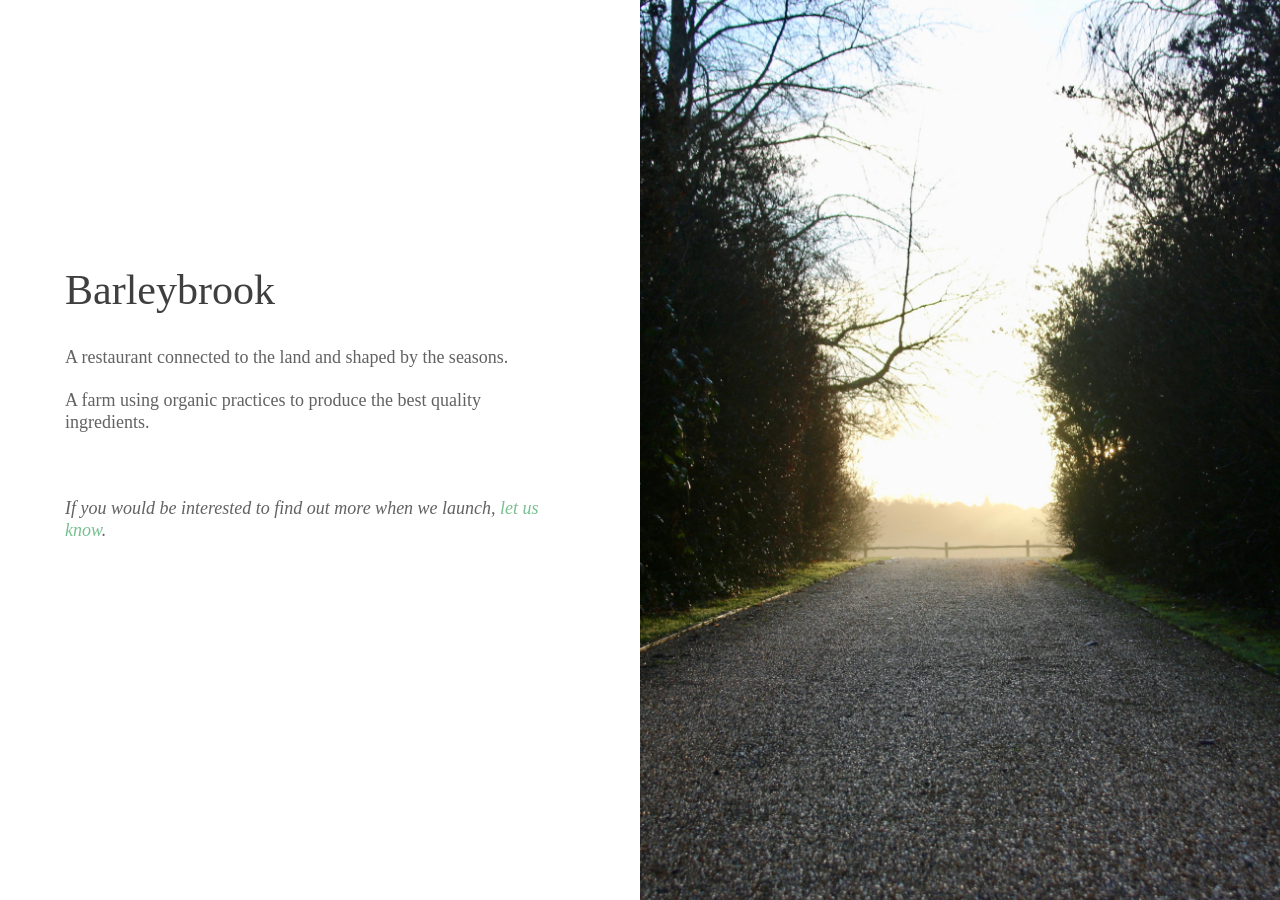
==== commit 33f6a7b4: "Barleybrook v3" ====
--- a/index.html
+++ b/index.html
@@ -39,7 +39,7 @@
 					</h3>
 
 					<p class="m2-txt1 p-b-46">
-						A restaurant connected to the land and shaped by the seasons.<br><br>A farm using organic practices to produce the best quality ingredients.<br><br><br><br><em>If you're interested in attending the launch, <a href="mailto:matthew@barleybrook.com?Subject=Barleybrook - Launch">let us know</a>.</em>
+						A restaurant connected to the land and shaped by the seasons.<br><br>A farm using organic practices to produce the best quality ingredients.<br><br><br><br><em>If you would be interested to find out more when we launch, <a href="mailto:matthew@barleybrook.com?Subject=Barleybrook - Launch">let us know</a>.</em>
 					</p>
 
 					<form class="">
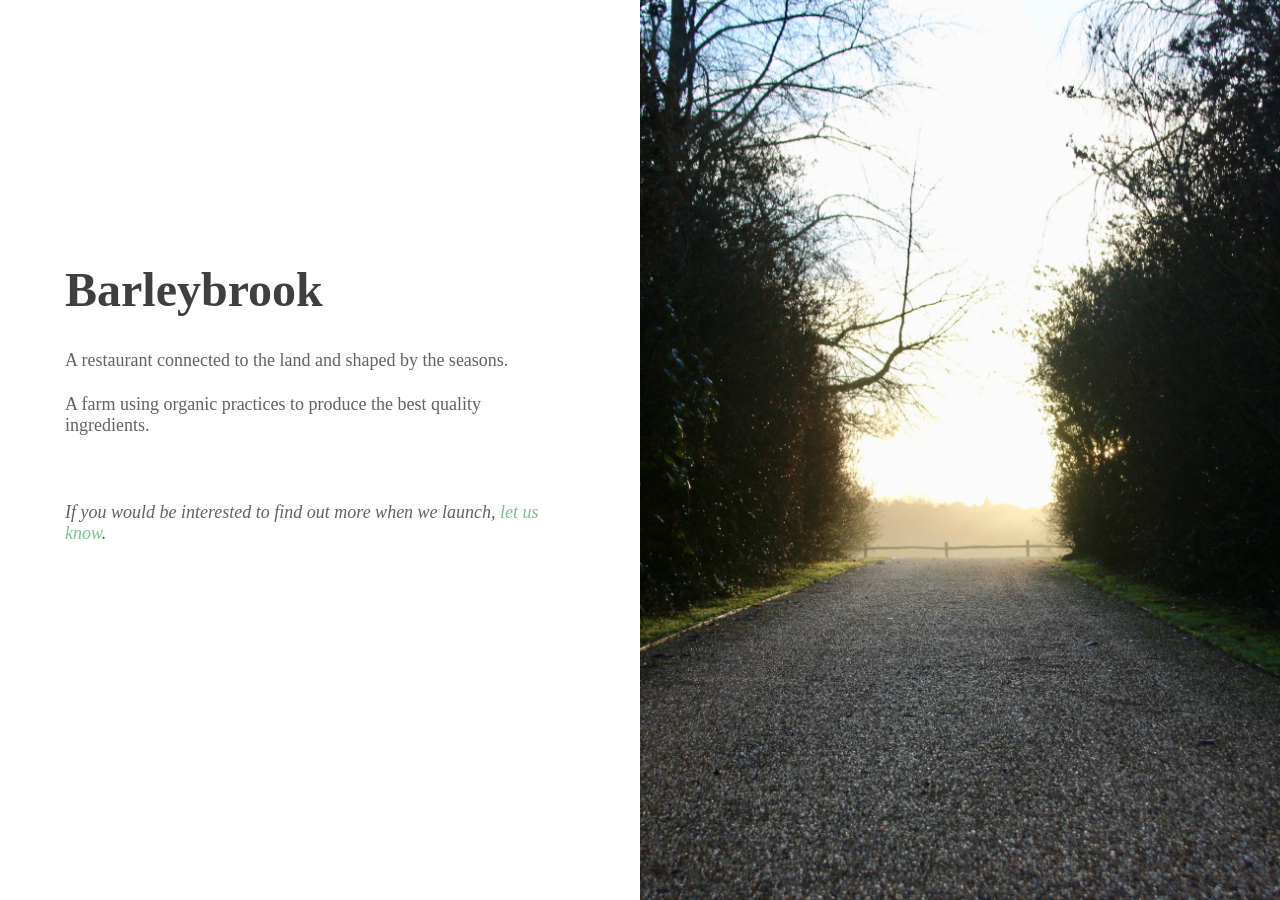
==== commit 202d36d6: "Barleybrook v4" ====
--- a/index.html
+++ b/index.html
@@ -35,7 +35,7 @@
 			<div class="w-full flex-c-m p-t-80 p-b-90">
 				<div class="wsize2">
 					<h3 class="l1-txt1 p-b-34 respon3">
-						Barleybrook
+						<strong>Barleybrook</strong>
 					</h3>
 
 					<p class="m2-txt1 p-b-46">
@@ -61,11 +61,9 @@
 			<!--  -->
 			<div class="simpleslide100">
 				<div class="simpleslide100-item bg-img1" style="background-image: url('images/bg01.jpg');"></div>
-				<div class="simpleslide100-item bg-img1" style="background-image: url('images/bg02.jpg');"></div>
-				<div class="simpleslide100-item bg-img1" style="background-image: url('images/bg03.jpg');"></div>
+				<div class="simpleslide100-item bg-img1" style="background-image: url('images/bg06.jpg');"></div>
+				<div class="simpleslide100-item bg-img1" style="background-image: url('images/bg05.jpg');"></div>
 				<div class="simpleslide100-item bg-img1" style="background-image: url('images/bg04.jpg');"></div>
-				<div class="simpleslide100-item bg-img1" style="background-image: url('images/bg05.jpg');"></div>
-				<div class="simpleslide100-item bg-img1" style="background-image: url('images/bg06.jpg');"></div>
 				<div class="simpleslide100-item bg-img1" style="background-image: url('images/bg07.jpg');"></div>
 			</div>
 		</div>
--- a/css/main.css
+++ b/css/main.css
@@ -210,7 +210,7 @@
 [ L-Text >= 26 ]*/
 .l1-txt1 {
   font-family: Cormorant Garamond;
-  font-size: 42px;
+  font-size: 48px;
   color: #3F3F3F;
   line-height: 1.1;
 }
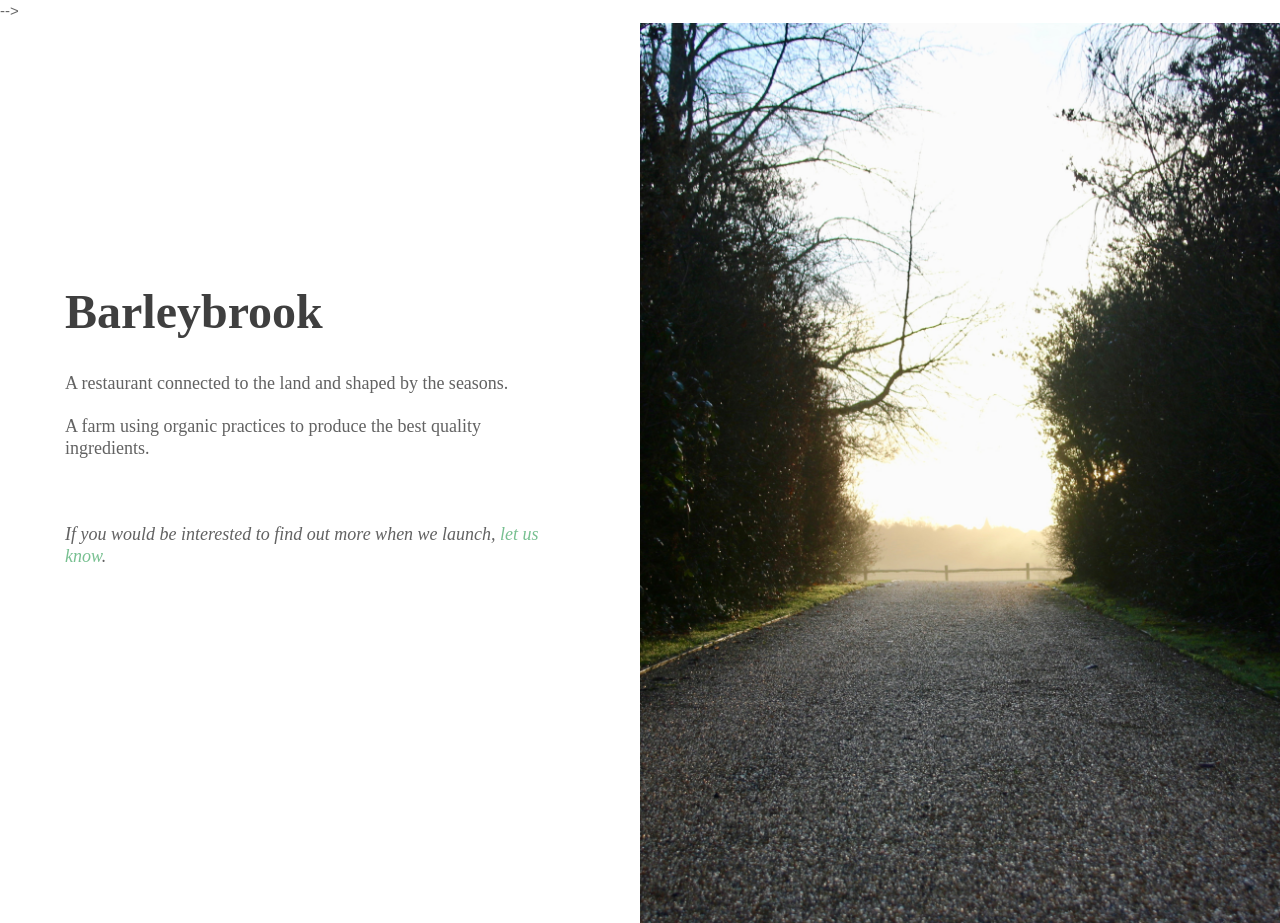
==== commit a1b5b615: "Barleybrook v5" ====
--- a/index.html
+++ b/index.html
@@ -23,7 +23,7 @@
 </head>
 <body>
 
-	<!-- <script type="text/javascript" src="//downloads.mailchimp.com/js/signup-forms/popup/embed.js" data-dojo-config="usePlainJson: true, isDebug: false"></script><script type="text/javascript">require(["mojo/signup-forms/Loader"], function(L) { L.start({"baseUrl":"mc.us19.list-manage.com","uuid":"035cc3b96e3d96287c7f65a56","lid":"2fcb2c827c"}) })</script>
+	<script type="text/javascript" src="//downloads.mailchimp.com/js/signup-forms/popup/embed.js" data-dojo-config="usePlainJson: true, isDebug: false"></script><script type="text/javascript">require(["mojo/signup-forms/Loader"], function(L) { L.start({"baseUrl":"mc.us19.list-manage.com","uuid":"035cc3b96e3d96287c7f65a56","lid":"2fcb2c827c","uniqueMethods":false}) })</script>
 	
 			 -->
 
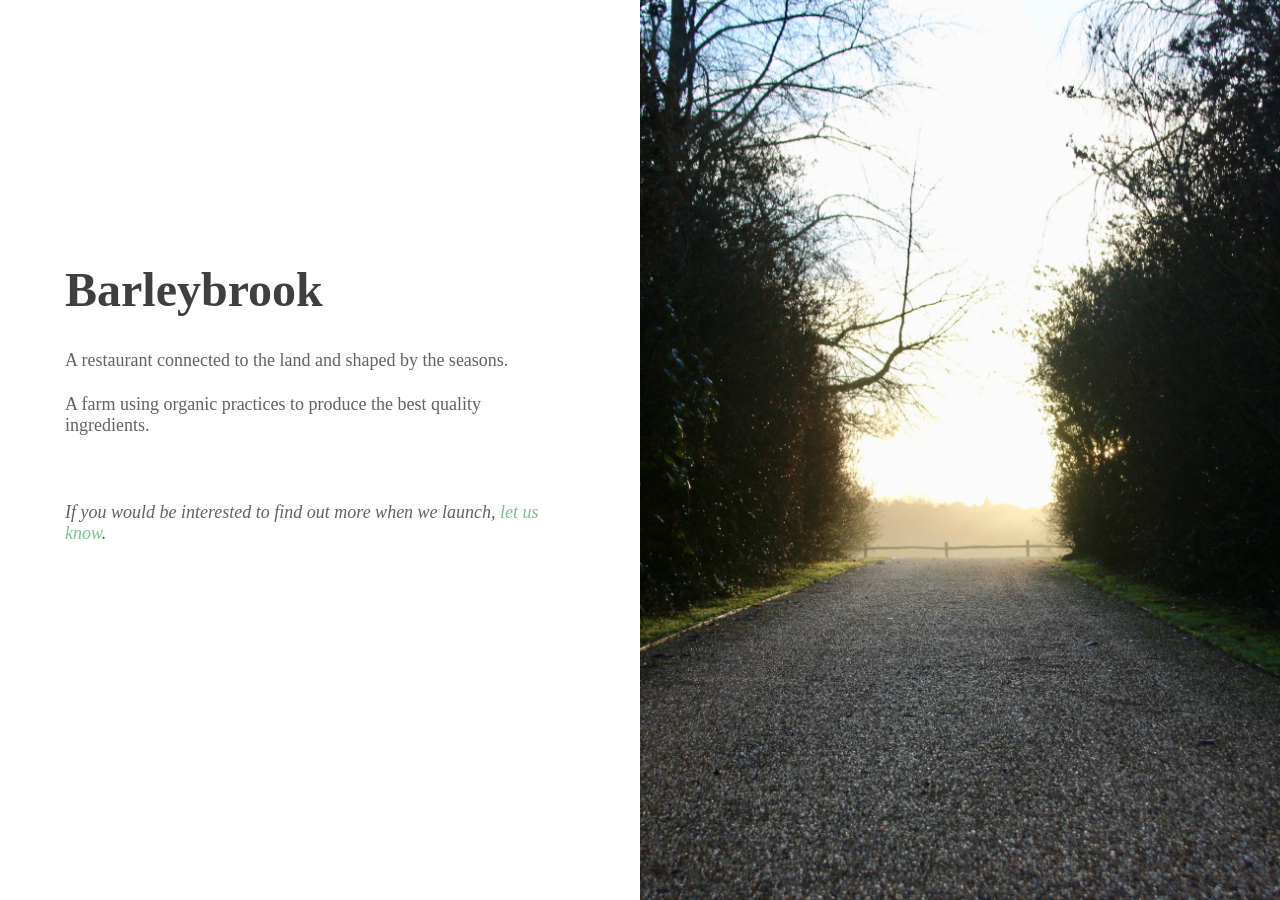
==== commit 6643a9e5: "Removal of arrow" ====
--- a/index.html
+++ b/index.html
@@ -24,8 +24,6 @@
 <body>
 
 	<script type="text/javascript" src="//downloads.mailchimp.com/js/signup-forms/popup/embed.js" data-dojo-config="usePlainJson: true, isDebug: false"></script><script type="text/javascript">require(["mojo/signup-forms/Loader"], function(L) { L.start({"baseUrl":"mc.us19.list-manage.com","uuid":"035cc3b96e3d96287c7f65a56","lid":"2fcb2c827c","uniqueMethods":false}) })</script>
-	
-			 -->
 
 	<div class="flex-w flex-str size1 overlay1">
 		<div class="flex-w flex-col-sb wsize1 bg0 p-l-65 p-t-37 p-b-50 p-r-80 respon1">
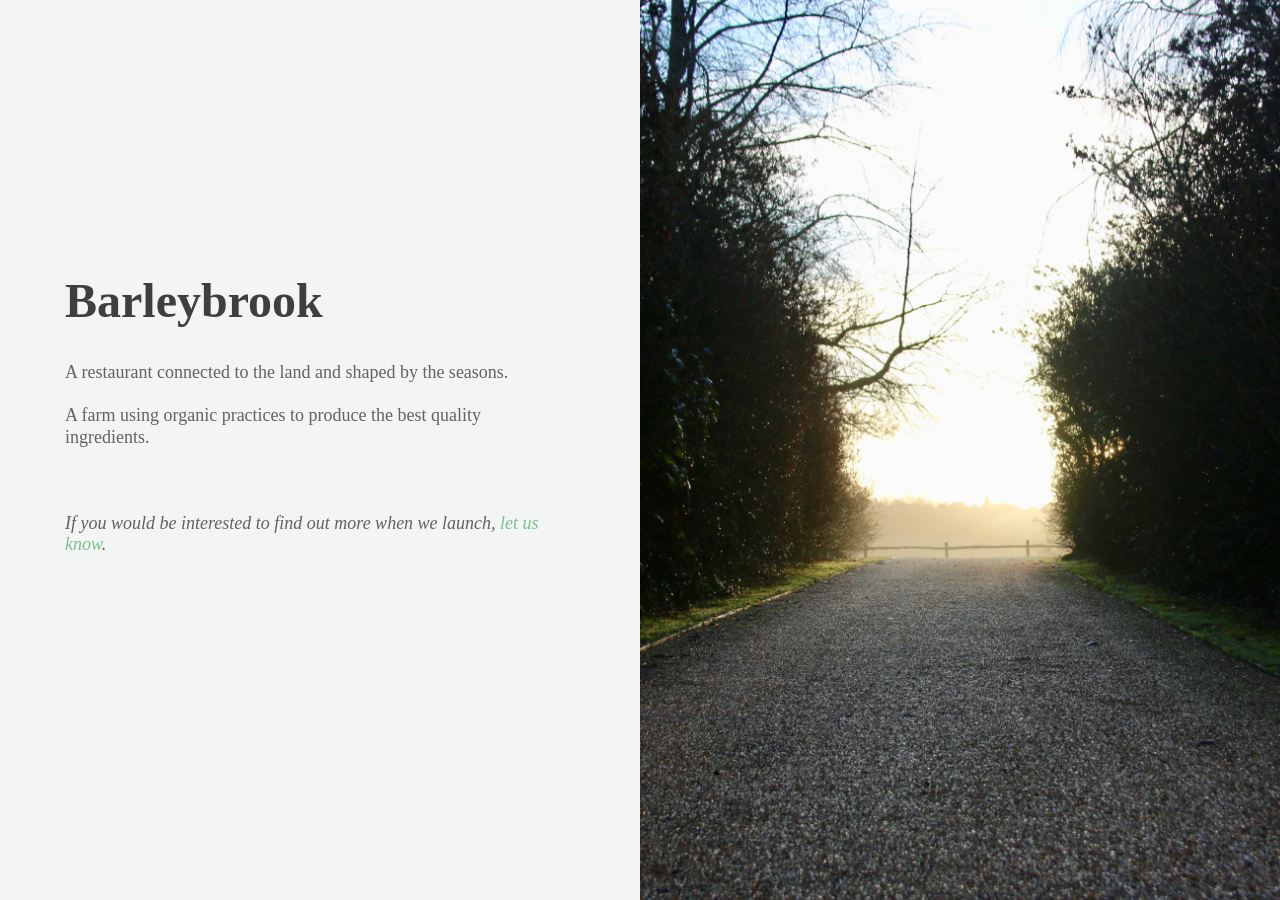
==== commit c459caff: "Change of background colour" ====
--- a/index.html
+++ b/index.html
@@ -42,7 +42,6 @@
 
 					<form class="">
 						<div class="" data-validate = "">
-							<input class="" type="" name="" placeholder="">
 
 							
 						</div>		
--- a/css/main.css
+++ b/css/main.css
@@ -54,7 +54,7 @@
   width: 100%;
   height: 100%;
   padding: 0 90px 0 35px;
-  background-color: #fff;
+  background-color: #E8E8E8;
 
   box-shadow: 0 10px 15px 0px rgba(0,0,0,0.1);
   -moz-box-shadow: 0 10px 15px 0px rgba(0,0,0,0.1);
@@ -254,7 +254,7 @@
 
 /*//////////////////////////////////////////////////////////////////
 [ Background ]*/
-.bg0 {background-color: #fff;}
+.bg0 {background-color: #F3F4F4;}
 
 .bg-img1 {
   background-position: center;
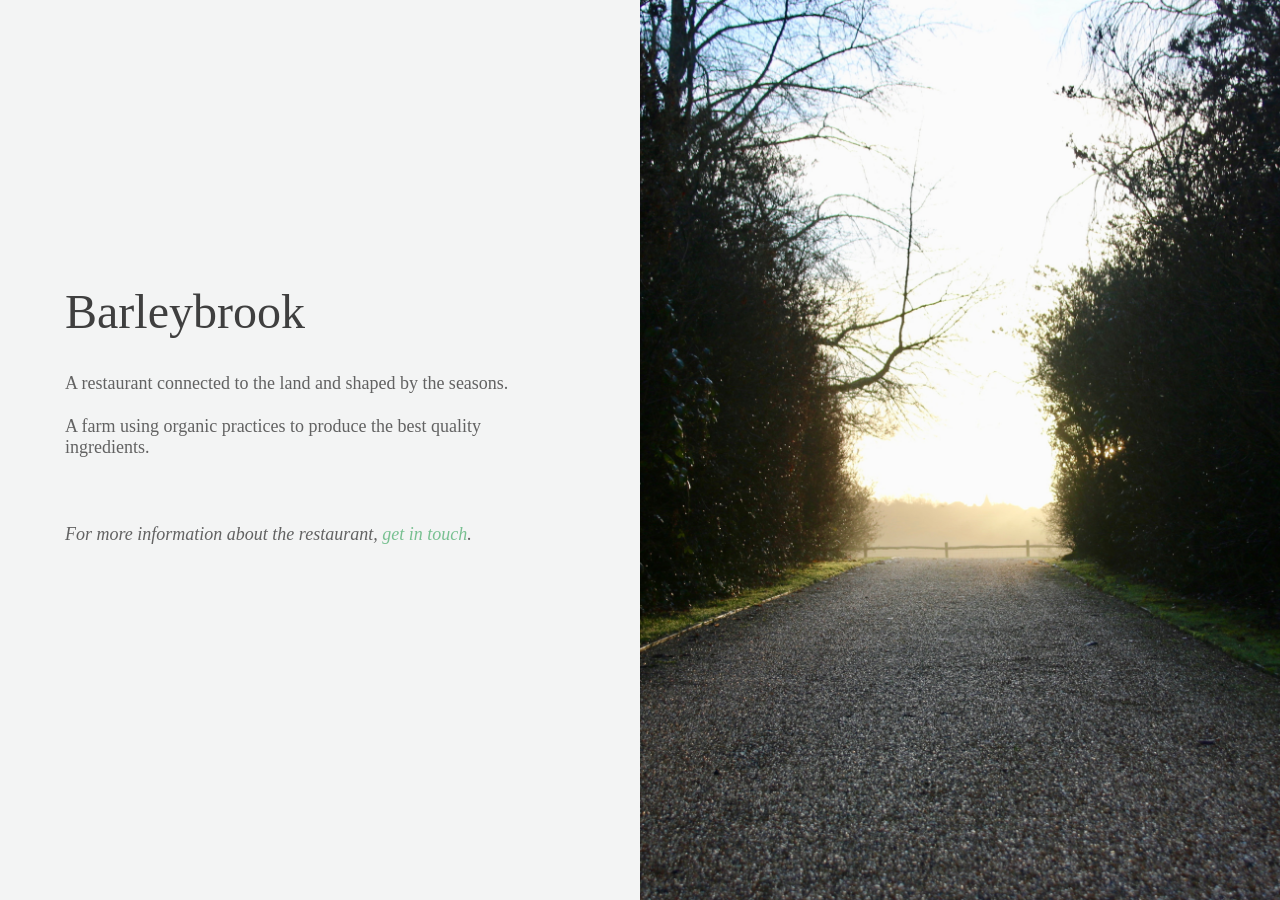
==== commit 90948d94: "Barleybrook v6" ====
--- a/index.html
+++ b/index.html
@@ -11,7 +11,7 @@
 <!--===============================================================================================-->
 	<link rel="stylesheet" type="text/css" href="fonts/font-awesome-4.7.0/css/font-awesome.min.css">
 <!--===============================================================================================-->
-	<link rel="stylesheet" type="text/css" href="fonts/iconic/css/material-design-iconic-font.min.css">
+	<link rel="stylesheet" href="https://cdnjs.cloudflare.com/ajax/libs/font-awesome/4.7.0/css/font-awesome.min.css">
 <!--===============================================================================================-->
 	<link rel="stylesheet" type="text/css" href="vendor/animate/animate.css">
 <!--===============================================================================================-->
@@ -33,19 +33,15 @@
 			<div class="w-full flex-c-m p-t-80 p-b-90">
 				<div class="wsize2">
 					<h3 class="l1-txt1 p-b-34 respon3">
-						<strong>Barleybrook</strong>
+						Barleybrook
 					</h3>
 
 					<p class="m2-txt1 p-b-46">
-						A restaurant connected to the land and shaped by the seasons.<br><br>A farm using organic practices to produce the best quality ingredients.<br><br><br><br><em>If you would be interested to find out more when we launch, <a href="mailto:matthew@barleybrook.com?Subject=Barleybrook - Launch">let us know</a>.</em>
+						A restaurant connected to the land and shaped by the seasons.<br><br>A farm using organic practices to produce the best quality ingredients.<br><br><br><br><em>For more information about the restaurant, <a href="mailto:matthew@barleybrook.com?Subject=Keep me posted!">get in touch</a>.</em>
 					</p>
 
-					<form class="">
-						<div class="" data-validate = "">
+					
 
-							
-						</div>		
-					</form>
 				</div>
 			</div>
 			
@@ -58,9 +54,8 @@
 			<!--  -->
 			<div class="simpleslide100">
 				<div class="simpleslide100-item bg-img1" style="background-image: url('images/bg01.jpg');"></div>
+				<div class="simpleslide100-item bg-img1" style="background-image: url('images/bg04.jpg');"></div>
 				<div class="simpleslide100-item bg-img1" style="background-image: url('images/bg06.jpg');"></div>
-				<div class="simpleslide100-item bg-img1" style="background-image: url('images/bg05.jpg');"></div>
-				<div class="simpleslide100-item bg-img1" style="background-image: url('images/bg04.jpg');"></div>
 				<div class="simpleslide100-item bg-img1" style="background-image: url('images/bg07.jpg');"></div>
 			</div>
 		</div>
--- a/css/main.css
+++ b/css/main.css
@@ -96,7 +96,7 @@
   right: 82px;
   pointer-events: none;
 
-  font-family: Poppins-Medium;
+  font-family: Cormorant Garamond;
   color: #c80000;
   font-size: 14px;
   line-height: 1.4;
@@ -105,10 +105,10 @@
   visibility: hidden;
   opacity: 0;
 
-  -webkit-transition: opacity 0.4s;
-  -o-transition: opacity 0.4s;
-  -moz-transition: opacity 0.4s;
-  transition: opacity 0.4s;
+  -webkit-transition: opacity 1.2s;
+  -o-transition: opacity 1.2s;
+  -moz-transition: opacity 1.2s;
+  transition: opacity 1.2s;
 }
 
 .alert-validate::after {
@@ -314,17 +314,6 @@
   max-width: 100%;
 }
 
-/*---------------------------------------------*/
-.how-btn1 {
-  padding: 0 15px;
-  background-color: #fff;
-  border-radius: 25px;
-}
-
-.how-btn1:hover {
-  background-color: #555555;
-  color: #fff;
-}
 
 /*---------------------------------------------*/
 .how-social {
@@ -536,4 +525,30 @@
 /* mouse over link */
 a:hover {
     color: hotpink;
+}
+
+/* Style all font awesome icons */
+.fa-instagram {
+    color: #3F3F3F;
+    padding: 20px;
+    font-size: 30px;
+    width: 25px;
+    text-align: center;
+    text-decoration: none;
+    border-radius: 50%;
+}
+
+.fa-envelope {
+    color: #3F3F3F !important;
+    padding: 20px;
+    font-size: 28px;
+    width: 35px;
+    text-align: center;
+    text-decoration: none;
+    border-radius: 40%;
+}
+
+/* Add a hover effect if you want */
+.fa:hover {
+    opacity: 0.7;
 }
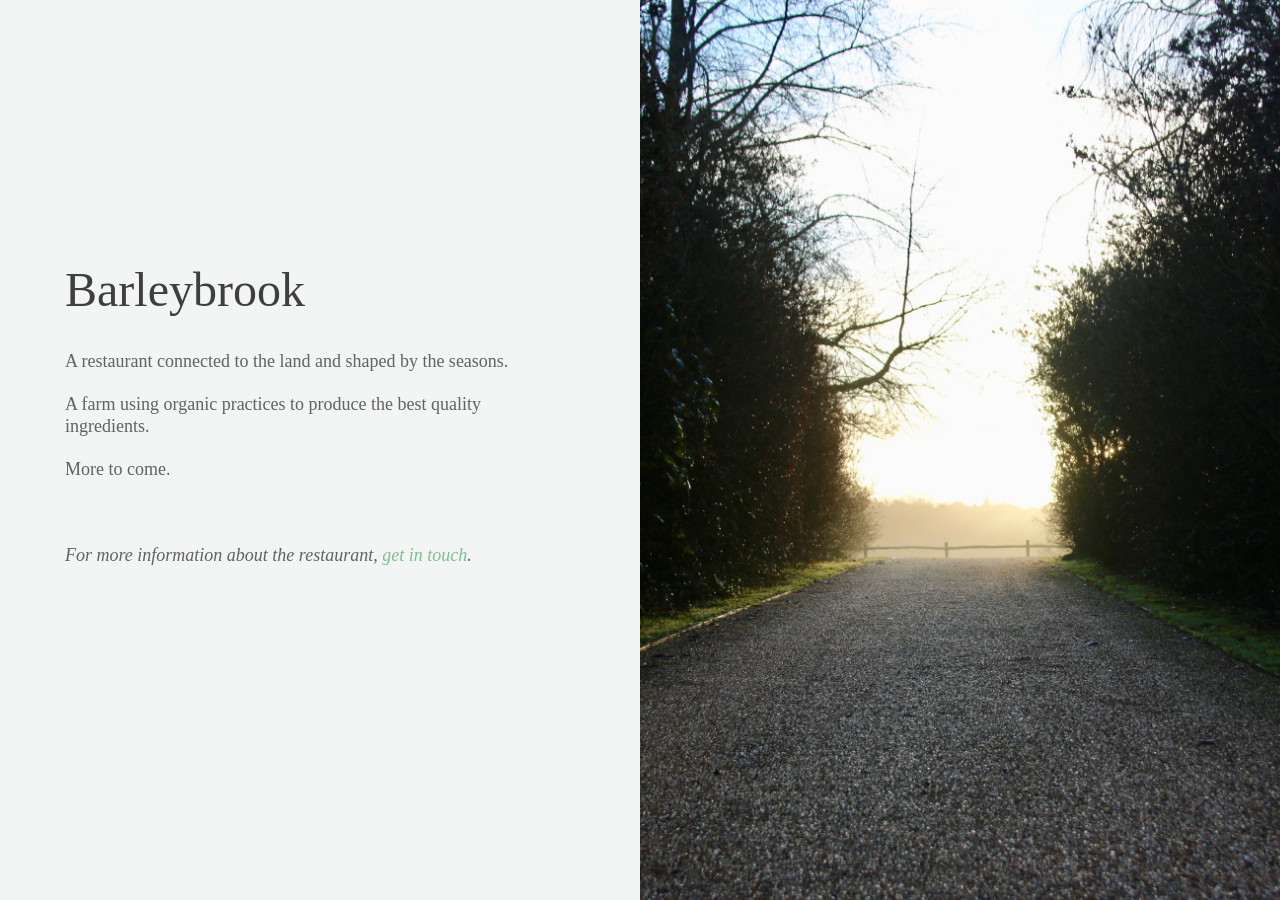
==== commit 74408eb5: "More to come" ====
--- a/index.html
+++ b/index.html
@@ -37,7 +37,7 @@
 					</h3>
 
 					<p class="m2-txt1 p-b-46">
-						A restaurant connected to the land and shaped by the seasons.<br><br>A farm using organic practices to produce the best quality ingredients.<br><br><br><br><em>For more information about the restaurant, <a href="mailto:matthew@barleybrook.com?Subject=Keep me posted!">get in touch</a>.</em>
+						A restaurant connected to the land and shaped by the seasons.<br><br>A farm using organic practices to produce the best quality ingredients.<br><br>More to come.<br><br><br><br><em>For more information about the restaurant, <a href="mailto:matthew@barleybrook.com?Subject=Keep me posted!">get in touch</a>.</em>
 					</p>
 
 					
--- a/css/main.css
+++ b/css/main.css
@@ -186,7 +186,7 @@
 /*---------------------------------------------*/
 .s2-txt1 {
   font-family: Cormorant Garamond;
-  font-size: 15px;
+  font-size: 18px;
   color: #3F3F3F;
   line-height: 1.2;
 }
